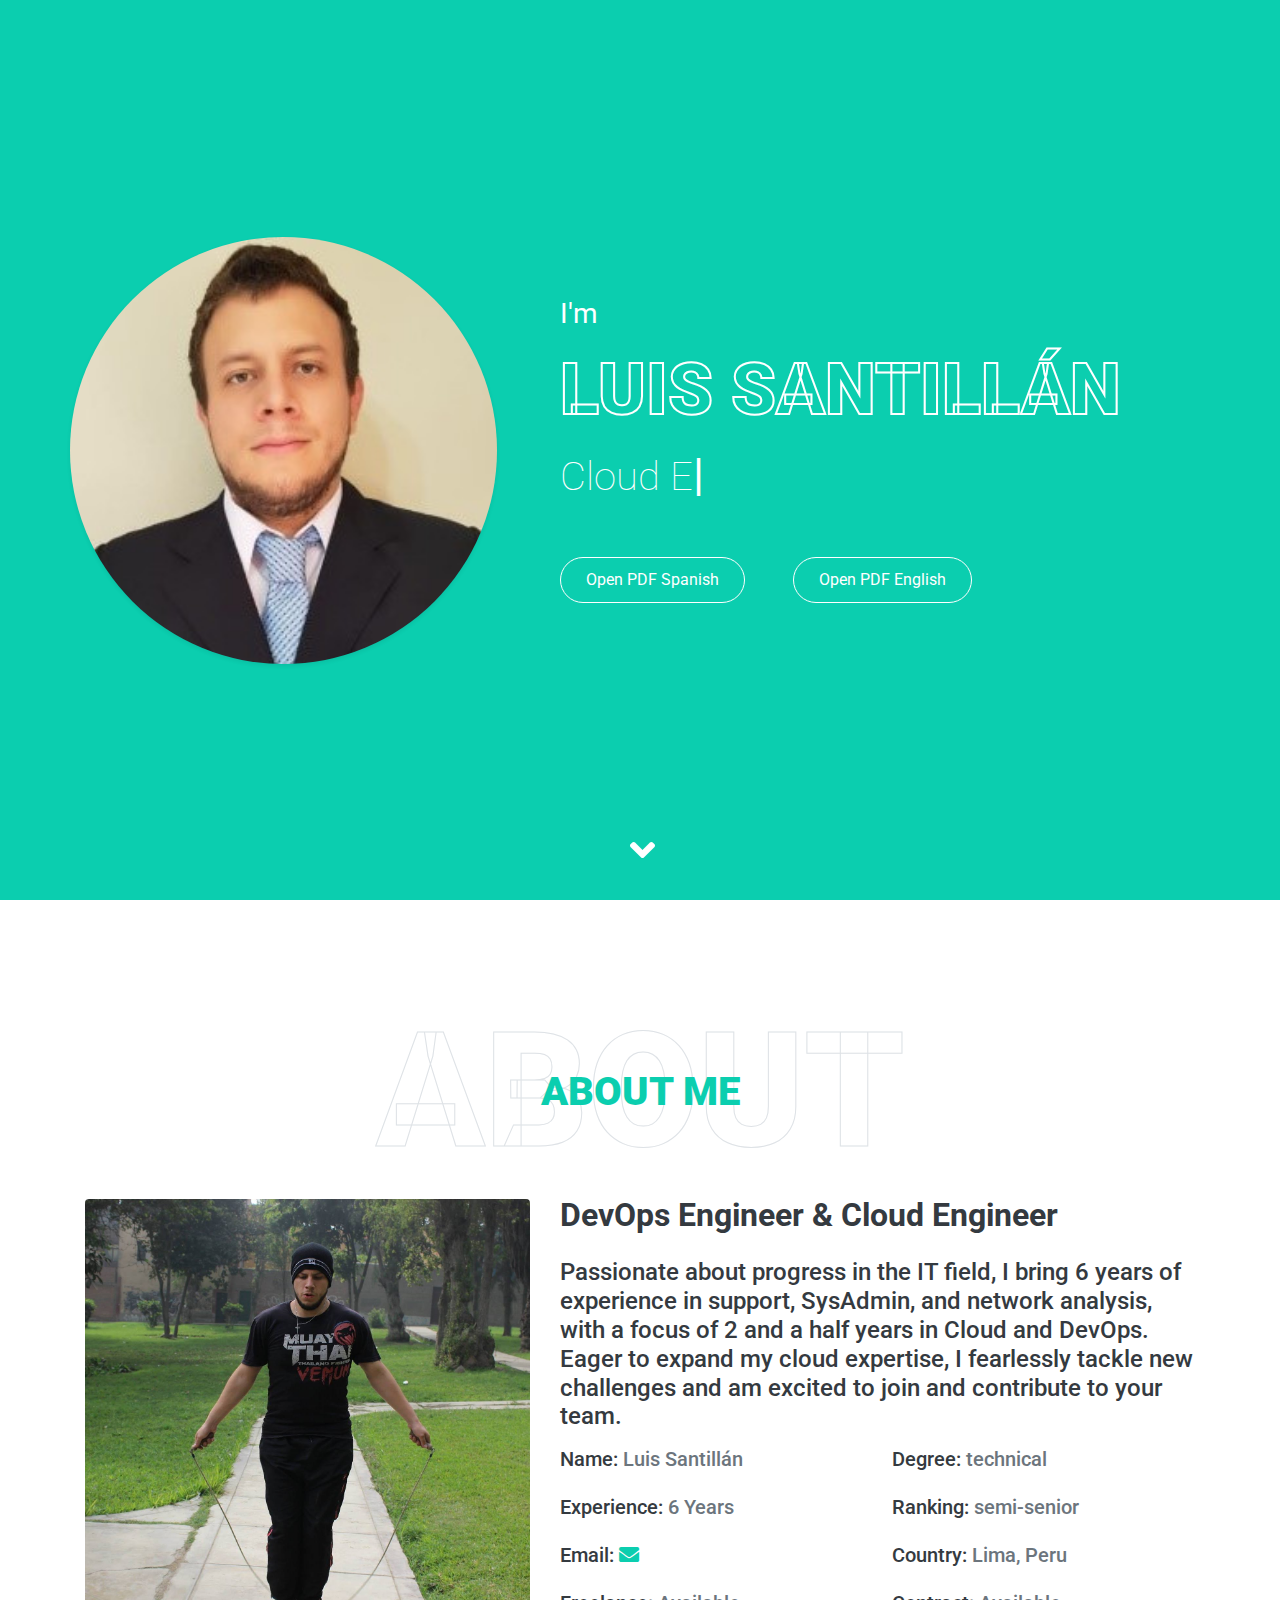
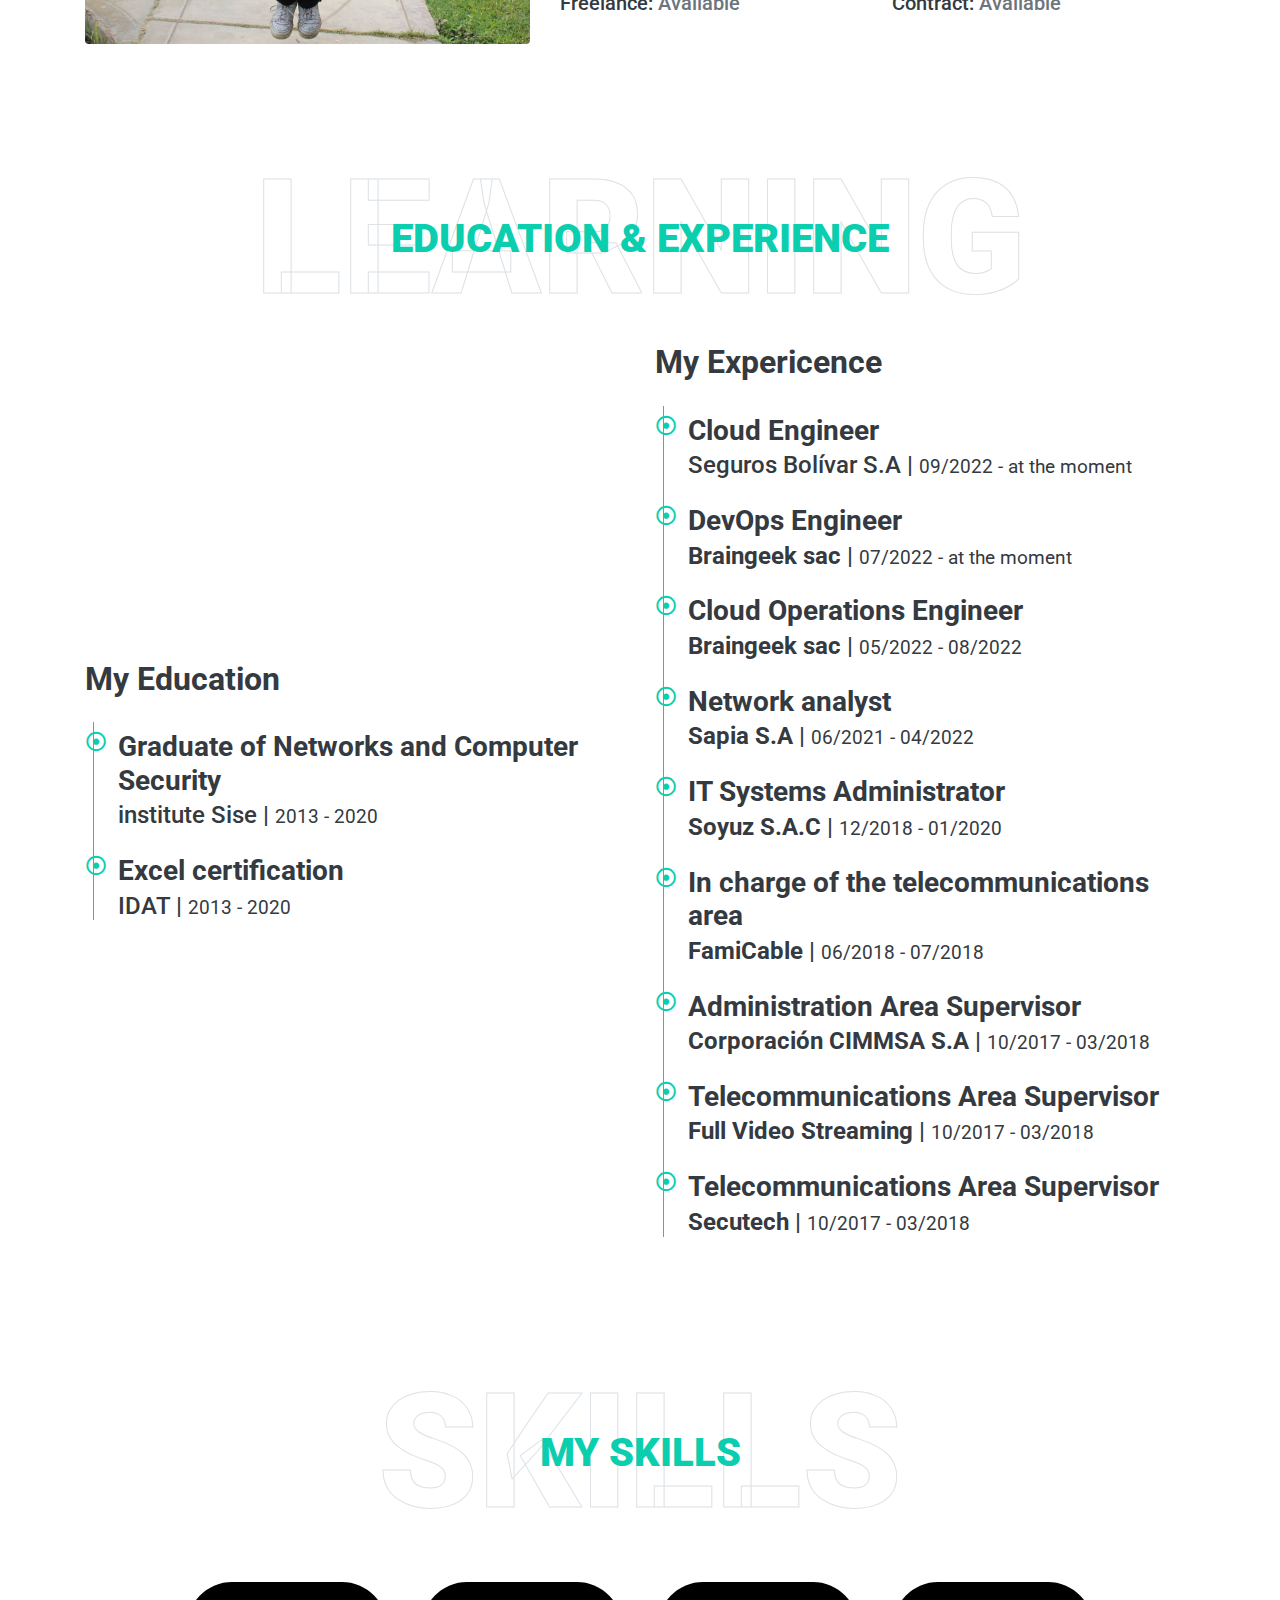
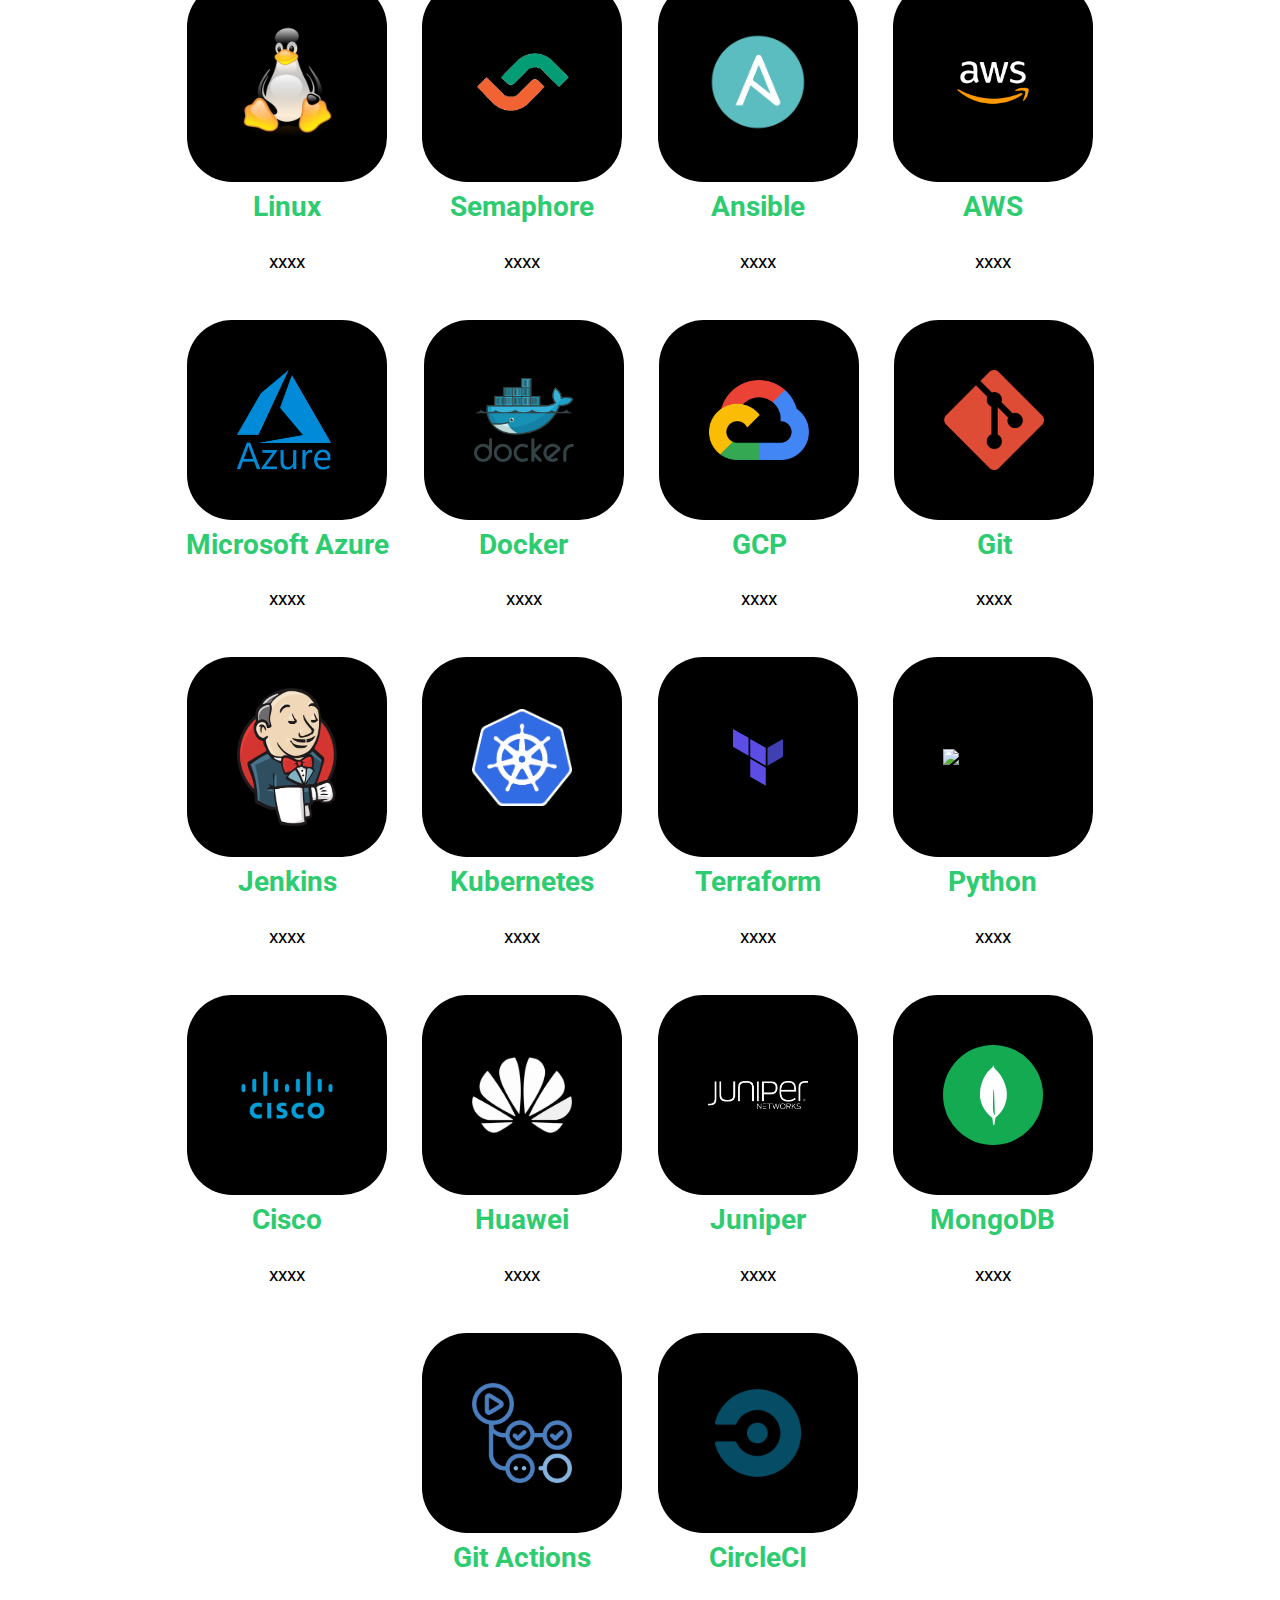
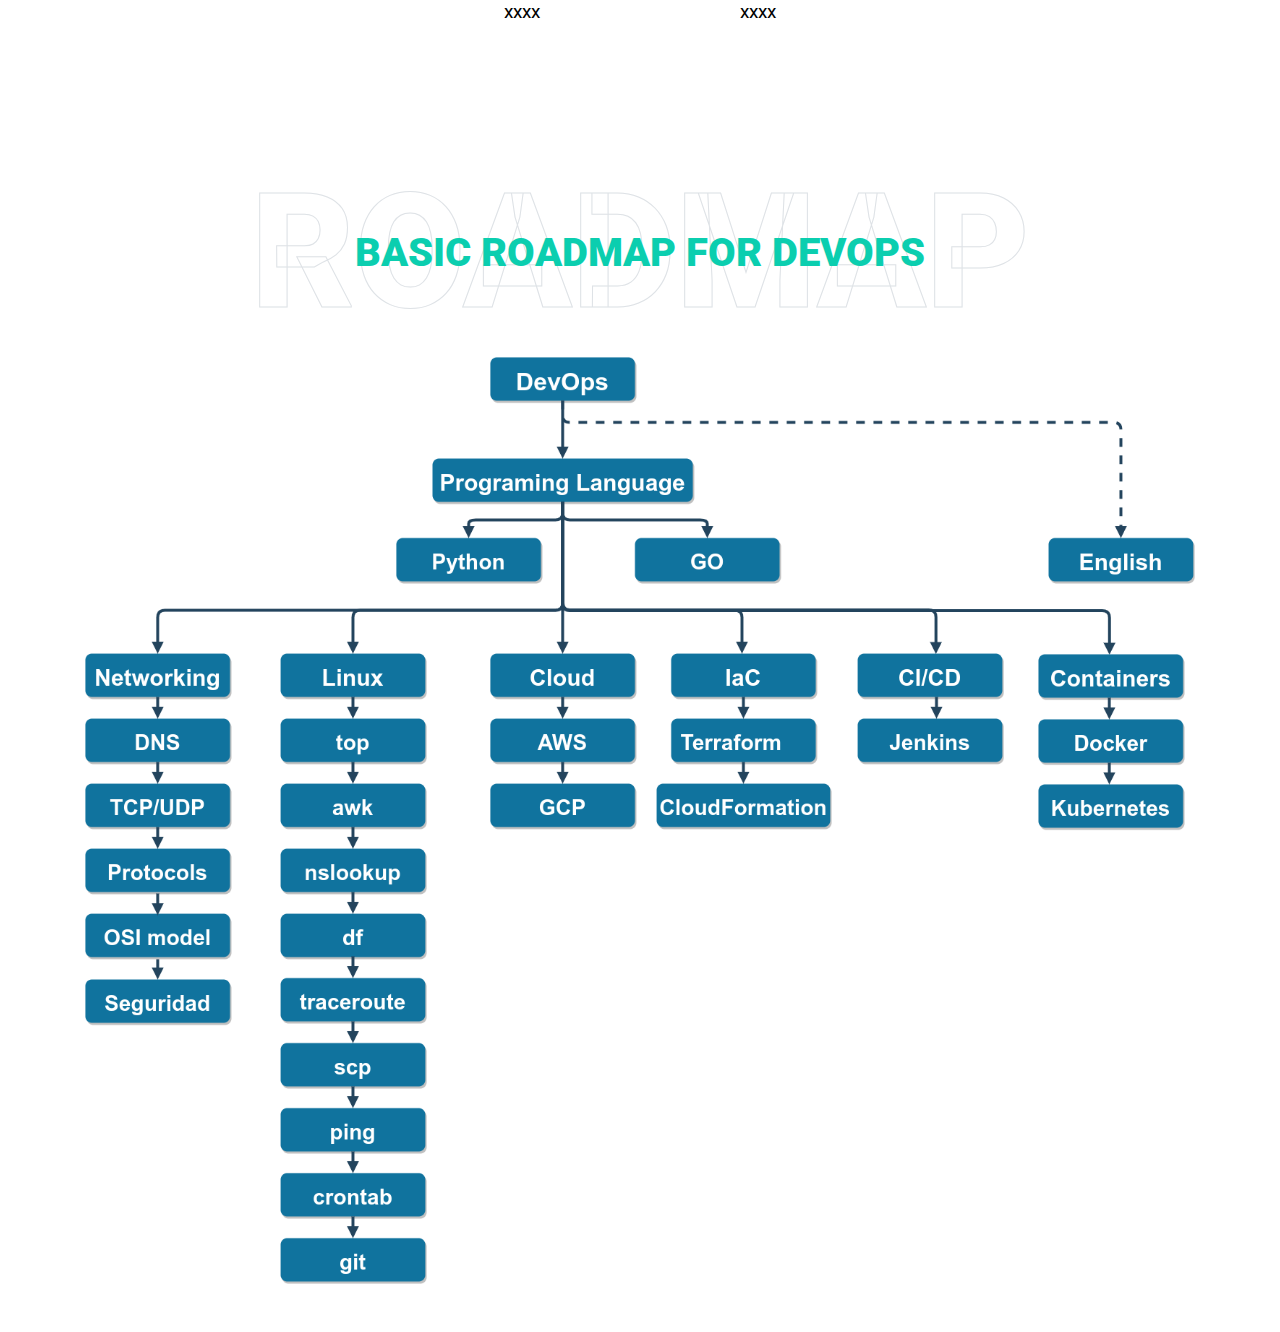
==== index.html @ 3b1a19f1 "first commit" ====
<!DOCTYPE html>
<html lang="en">

<head>
    <meta charset="utf-8">
    <title>CV</title>
    <meta content="width=device-width, initial-scale=1.0" name="viewport">
    <meta content="Free HTML Templates" name="keywords">
    <meta content="Free HTML Templates" name="description">
    <meta name="viewport" content="width=device-width, initial-scale=1.0">

    <!-- Favicon -->
    <!--<link href="img/favicon.ico" rel="icon">-->

    <!-- Google Web Fonts -->
    <link rel="preconnect" href="https://fonts.gstatic.com">
    <link href="https://fonts.googleapis.com/css2?family=Roboto:wght@300;400;500;700;900&display=swap" rel="stylesheet"> 

    <!-- Font Awesome -->
    <link href="https://cdnjs.cloudflare.com/ajax/libs/font-awesome/5.10.0/css/all.min.css" rel="stylesheet">

    <!-- Libraries Stylesheet -->
    <link href="lib/owlcarousel/assets/owl.carousel.min.css" rel="stylesheet">
    <link href="lib/lightbox/css/lightbox.min.css" rel="stylesheet">

    <!-- Customized Bootstrap Stylesheet -->
    <link href="css/style.css" rel="stylesheet">

    <!-- Email -->
    <link rel="stylesheet" href="https://cdnjs.cloudflare.com/ajax/libs/font-awesome/5.15.3/css/all.min.css" integrity="sha384-ez3Akc6vIrIhj90iH4e6BdceJh2XVCfQpRix8+6A3McL+i/B3ECVpHrGBWJF8JWl" crossorigin="anonymous">
    
    <!-- Traslate -->
    <link rel="stylesheet" href="css/styles.css">

    <!-- text -->
    <link rel="stylesheet" type="text/css" href="css/styles.css">
    <meta name="viewport" content='width=device-width, initial-scale=1'>

</head>

<body data-spy="scroll" data-target=".navbar" data-offset="51">

    <!-- Navbar Start -->
    <nav class="navbar fixed-top shadow-sm navbar-expand-lg bg-light navbar-light py-3 py-lg-0 px-lg-5">
        <a href="index.html" class="navbar-brand ml-lg-3"></a>
        <button type="button" class="navbar-toggler" data-toggle="collapse" data-target="#navbarCollapse">
            <span class="navbar-toggler-icon"></span>
        </button>
        <div class="collapse navbar-collapse px-lg-3" id="navbarCollapse">
            <div class="navbar-nav m-auto py-0">
                <a href="#home" class="nav-item nav-link active">Home</a>
                <a href="#about" class="nav-item nav-link">About</a>
                <a href="#qualification" class="nav-item nav-link">Learning</a>
                <a href="#skill" class="nav-item nav-link">Skill</a>
                <a href="#Roadmap" class="nav-item nav-link">Roadmap</a> 
                <a href="#Projects" class="nav-item nav-link">Projects</a>
            </div>
            <a class="btn btn-light btn-social mr-2" href="https://t.me/LuisSantillan01"><i class="fab fa-telegram"></i></a>
            <a class="btn btn-light btn-social mr-2" href="https://www.linkedin.com/in/luis-santill%C3%A1n-piedra-63922811a/"><i class="fab fa-linkedin-in"></i></a>
            <a class="btn btn-light btn-social mr-2" href="https://github.com/LSanti94"><i class="fab fa-github"></i></a>
            <a class="btn btn-light btn-social mr-2" href="https://twitter.com/luis99378401"><i class="fab fa-twitter"></i></a>
            <span class="en">En</span>
            <input type="checkbox" class="check">
            <span class="es">Sp</span>
            <script src="js/app.js"></script>
</nav>
    
    <!-- Navbar End -->


    <!-- Header Start -->

    <div class="container-fluid bg-primary d-flex align-items-center mb-5 py-5" id="home" style="min-height: 100vh;">
        <div class="container">
            <div class="row align-items-center">
                <div class="col-lg-5 px-5 pl-lg-0 pb-5 pb-lg-0">
                    <img class="img-fluid w-100 rounded-circle shadow-sm" src="img/profile.jpg" alt="">
                </div>
                <div class="col-lg-7 text-center text-lg-left">
                    <h3 class="text-white font-weight-normal mb-3">I'm</h3>
                    <h1 class="display-3 text-uppercase text-primary mb-2" style="-webkit-text-stroke: 2px #ffffff;">Luis Santillán</h1>
                    <h1 class="typed-text-output d-inline font-weight-lighter text-white"></h1>
                    <div class="typed-text d-none">Cloud Engineer, DevOps Engineer, Sysadmin, SRE, Platform engineering</div>
                    <div class="d-flex align-items-center justify-content-center justify-content-lg-start pt-5">
                        <a href="CV-Spanish.pdf" class="btn btn-outline-light mr-5" target="_blank">Open PDF Spanish</a>
                        <a href="CV-English.pdf" class="btn btn-outline-light mr-5" target="_blank">Open PDF English</a>
                            <span></span>
                        </button>
                    </div>
                </div>
            </div>
        </div>
    </div>

    <!-- Header End -->


    <!-- About Start -->

    <div class="container-fluid py-5" id="about">
        <div class="container">
            <div class="position-relative d-flex align-items-center justify-content-center">
                <h1 class="display-1 text-uppercase text-white" style="-webkit-text-stroke: 1px #dee2e6;">About</h1>
                <h1 class="position-absolute text-uppercase text-primary">About Me</h1>
            </div>
            <div class="row align-items-center">
                <div class="col-lg-5 pb-4 pb-lg-0">
                    <img class="img-fluid rounded w-100" src="img/about.jpg" alt="">
                </div>
                <div class="col-lg-7">
                    <h2 class="mb-4">DevOps Engineer & Cloud Engineer</h2>
                    <h4>Passionate about progress in the IT field, I bring 6 years of experience in support, SysAdmin, and network analysis, with a focus of 2 and a half years in Cloud and DevOps. Eager to expand my cloud expertise, I fearlessly tackle new challenges and am excited to join and contribute to your team.</h4>
                    <div class="row mb-3">
                        <div class="col-sm-6 py-2"><h5>Name: <span class="text-secondary">Luis Santillán</span></h5></div>
                        <div class="col-sm-6 py-2"><h5>Degree: <span class="text-secondary">technical</span></h5></div>
                        <div class="col-sm-6 py-2"><h5>Experience: <span class="text-secondary">6 Years</span></h5></div>
                        <div class="col-sm-6 py-2"><h5>Ranking: <span class="text-secondary">semi-senior</span></h5></div>
                        <div class="col-sm-6 py-2"><h5>Email: <a href="mailto:luissantillan1994@hotmail.com; luissantillan1794@gmail.com" target="_blank"><i class="fas fa-envelope"></i></a></h5></div>
                        <div class="col-sm-6 py-2"><h5>Country: <span class="text-secondary">Lima, Peru</span></h5></div>
                        <div class="col-sm-6 py-2"><h5>Freelance: <span class="text-secondary">Available</span></h5></div>
                        <div class="col-sm-6 py-2"><h5>Contract: <span class="text-secondary">Available</span></h5></div>
                    </div>
                </div>
            </div>
        </div>
    </div>
    
    <!-- About End -->


    <!-- Qualification Start -->
    
    <div class="container-fluid py-5" id="qualification">
        <div class="container">
            <div class="position-relative d-flex align-items-center justify-content-center">
                <h1 class="display-1 text-uppercase text-white" style="-webkit-text-stroke: 1px #dee2e6;">Learning</h1>
                <h1 class="position-absolute text-uppercase text-primary">Education & Experience</h1>
            </div>
            <div class="row align-items-center">
                <div class="col-lg-6">
                    <h2 class="mb-4">My Education</h2>
                    <div class="border-left border-primary pt-2 pl-4 ml-2">
                        <div class="position-relative mb-4">
                            <i class="far fa-dot-circle text-primary position-absolute" style="top: 2px; left: -32px;"></i>
                            <h3 class="font-weight-bold mb-1">Graduate of Networks and Computer Security</h3>
                            <h4 class="mb-2">institute Sise | <small>2013 - 2020</small></h4>
                        </div>
                        <div class="position-relative mb-4">
                            <i class="far fa-dot-circle text-primary position-absolute" style="top: 2px; left: -32px;"></i>
                            <h3 class="font-weight-bold mb-1">Excel certification</h3>
                            <h4 class="mb-2">IDAT | <small>2013 - 2020</small></h4>
                        </div>
                    </div>
                </div>
                <div class="col-lg-6">
                    <h2 class="mb-4">My Expericence</h2>
                    <div class="border-left border-primary pt-2 pl-4 ml-2">
                        <div class="position-relative mb-4">
                            <i class="far fa-dot-circle text-primary position-absolute" style="top: 2px; left: -32px;"></i>
                            <h3 class="font-weight-bold mb-1">Cloud Engineer</h3>
                            <h4 class="mb-2">Seguros Bolívar S.A | <small>09/2022 - at the moment</small></h4>
                        </div>
                        <div class="position-relative mb-4">
                            <i class="far fa-dot-circle text-primary position-absolute" style="top: 2px; left: -32px;"></i>
                            <h3 class="font-weight-bold mb-1">DevOps Engineer</h3>
                            <h4 class="mb-2"><strong>Braingeek sac</strong> | <small>07/2022 - at the moment</small></h4>
                        </div>
                        <div class="position-relative mb-4">
                            <i class="far fa-dot-circle text-primary position-absolute" style="top: 2px; left: -32px;"></i>
                            <h3 class="font-weight-bold mb-1">Cloud Operations Engineer</h3>
                            <h4 class="mb-2"><strong>Braingeek sac</strong> | <small>05/2022 - 08/2022</small></h4>
                        </div>
                        <div class="position-relative mb-4">
                            <i class="far fa-dot-circle text-primary position-absolute" style="top: 2px; left: -32px;"></i>
                            <h3 class="font-weight-bold mb-1">Network analyst</h3>
                            <h4 class="mb-2"><strong>Sapia S.A</strong> | <small>06/2021 - 04/2022</small></h4>
                        </div>
                        <div class="position-relative mb-4">
                            <i class="far fa-dot-circle text-primary position-absolute" style="top: 2px; left: -32px;"></i>
                            <h3 class="font-weight-bold mb-1">IT Systems Administrator</h3>
                            <h4 class="mb-2"><strong>Soyuz S.A.C</strong> | <small>12/2018 - 01/2020</small></h4>
                        </div>
                        <div class="position-relative mb-4">
                            <i class="far fa-dot-circle text-primary position-absolute" style="top: 2px; left: -32px;"></i>
                            <h3 class="font-weight-bold mb-1">In charge of the telecommunications area</h3>
                            <h4 class="mb-2"><strong>FamiCable</strong> | <small>06/2018 - 07/2018</small></h4>
                        </div>
                        <div class="position-relative mb-4">
                            <i class="far fa-dot-circle text-primary position-absolute" style="top: 2px; left: -32px;"></i>
                            <h3 class="font-weight-bold mb-1">Administration Area Supervisor</h3>
                            <h4 class="mb-2"><strong>Corporación CIMMSA S.A</strong> | <small>10/2017 - 03/2018</small></h4>
                        </div>
                        <div class="position-relative mb-4">
                            <i class="far fa-dot-circle text-primary position-absolute" style="top: 2px; left: -32px;"></i>
                            <h3 class="font-weight-bold mb-1">Telecommunications Area Supervisor</h3>
                            <h4 class="mb-2"><strong>Full Video Streaming</strong> | <small>10/2017 - 03/2018</small></h4>
                        </div>
                        <div class="position-relative mb-4">
                            <i class="far fa-dot-circle text-primary position-absolute" style="top: 2px; left: -32px;"></i>
                            <h3 class="font-weight-bold mb-1">Telecommunications Area Supervisor</h3>
                            <h4 class="mb-2"><strong>Secutech</strong> | <small>10/2017 - 03/2018</small></h4>
                        </div>
                    </div>
                </div>
            </div>
        </div>
    </div>
    
    <!-- Qualification End -->

    <!-- Skill Test-->
    
    <div class="container-fluid py-5" id="skill">
        <div class="container">
            <div class="position-relative d-flex align-items-center justify-content-center">
                <h1 class="display-1 text-uppercase text-white" style="-webkit-text-stroke: 1px #dee2e6;">Skills</h1>
                <h1 class="position-absolute text-uppercase text-primary">My Skills</h1>
            </div>
        <div class="containeres">
            <div class="skill-box">
                <div class="skill-title">
                    <div class="img">
                        <img src="img/Linux-logo.png" class="skill-icon">
                    </div>
                    <h3>Linux</h3>
                </div>
                <p> xxxx </p>
            </div>
            <div class="skill-box">
                <div class="skill-title">
                    <div class="img">
                        <img src="Skills/Cloud & Devops/semaphore.png" class="skill-icon">
                    </div>
                    <h3>Semaphore</h3>
                </div>
                <p> xxxx </p>
            </div>
            <div class="skill-box">
                <div class="skill-title">
                    <div class="img">
                        <img src="Skills/Cloud & Devops/Ansible.png" class="skill-icon">
                    </div>
                    <h3>Ansible</h3>
                </div>
                <p> xxxx </p>
            </div>
            <div class="skill-box">
                <div class="skill-title">
                    <div class="img">
                        <img src="Skills/Cloud & Devops/AWS.png" class="skill-icon">
                    </div>
                    <h3>AWS</h3>
                </div>
                <p> xxxx </p>
            </div>
            <div class="skill-box">
                <div class="skill-title">
                    <div class="img">
                        <img src="Skills/Cloud & Devops/Azure.png" class="skill-icon">
                    </div>
                    <h3>Microsoft Azure</h3>
                </div>
                <p> xxxx </p>
            </div>
            <div class="skill-box">
                <div class="skill-title">
                    <div class="img">
                        <img src="Skills/Cloud & Devops/docker.png" class="skill-icon">
                    </div>
                    <h3>Docker</h3>
                </div>
                <p> xxxx </p>
            </div>
            <div class="skill-box">
                <div class="skill-title">
                    <div class="img">
                        <img src="Skills/Cloud & Devops/gcp.png" class="skill-icon">
                    </div>
                    <h3>GCP</h3>
                </div>
                <p> xxxx </p>
            </div>
            <div class="skill-box">
                <div class="skill-title">
                    <div class="img">
                        <img src="Skills/Cloud & Devops/git.png" class="skill-icon">
                    </div>
                    <h3>Git</h3>
                </div>
                <p> xxxx </p>
            </div>
            <div class="skill-box">
                <div class="skill-title">
                    <div class="img">
                        <img src="Skills/Cloud & Devops/Jenkins.png" class="skill-icon">
                    </div>
                    <h3>Jenkins</h3>
                </div>
                <p> xxxx </p>
            </div>
            <div class="skill-box">
                <div class="skill-title">
                    <div class="img">
                        <img src="Skills/Cloud & Devops/Kubernetes.png" class="skill-icon">
                    </div>
                    <h3>Kubernetes</h3>
                </div>
                <p> xxxx </p>
            </div>
            <div class="skill-box">
                <div class="skill-title">
                    <div class="img">
                        <img src="Skills/Cloud & Devops/terraform.svg" class="skill-icon">
                    </div>
                    <h3>Terraform</h3>
                </div>
                <p> xxxx </p>
            </div>
            <div class="skill-box">
                <div class="skill-title">
                    <div class="img">
                        <img src="https://jcerme.com/portfolio/img/skills/Python.svg" class="skill-icon">
                    </div>
                    <h3>Python</h3>
                </div>
                <p> xxxx </p>
            </div>
            <div class="skill-box">
                <div class="skill-title">
                    <div class="img">
                        <img src="Skills/Networking/cisco.png" class="skill-icon">
                    </div>
                    <h3>Cisco</h3>
                </div>
                <p> xxxx </p>
            </div>
            <div class="skill-box">
                <div class="skill-title">
                    <div class="img">
                        <img src="Skills/Networking/huawei.png" class="skill-icon">
                    </div>
                    <h3>Huawei</h3>
                </div>
                <p> xxxx </p>
            </div>
            <div class="skill-box">
                <div class="skill-title">
                    <div class="img">
                        <img src="Skills/Networking/Juniper.png" class="skill-icon">
                    </div>
                    <h3>Juniper</h3>
                </div>
                <p> xxxx </p>
            </div>
            <div class="skill-box">
                <div class="skill-title">
                    <div class="img">
                        <img src="Skills/DB/mongodb.svg" class="skill-icon">
                    </div>
                    <h3>MongoDB</h3>
                </div>
                <p> xxxx </p>
            </div>
            <div class="skill-box">
                <div class="skill-title">
                    <div class="img">
                        <img src="Skills/Developer/github-actions.png" class="skill-icon">
                    </div>
                    <h3>Git Actions</h3>
                </div>
                <p> xxxx </p>
            </div>
            <div class="skill-box">
                <div class="skill-title">
                    <div class="img">
                        <img src="Skills/Developer/circleci.png" class="skill-icon">
                    </div>
                    <h3>CircleCI</h3>
                </div>
                <p> xxxx </p>
            </div>
        </div>
        </div>
    </div>

    <!-- Skill Start -->

    <!-- Roadmap -->

    <div class="container-fluid py-5" id="Roadmap">
        <div class="container">
            <div class="position-relative d-flex align-items-center justify-content-center">
                <h1 class="display-1 text-uppercase text-white" style="-webkit-text-stroke: 1px #dee2e6;">Roadmap</h1>
                <h1 class="position-absolute text-uppercase text-primary">Basic Roadmap for DevOps</h1>
            </div>
            <div class="Roadmap">
                <img class="img-fluid rounded w-100" src="Roadmap2.png.png">
            </div>
        </div>
    </div>

    <!-- Scroll to Bottom -->

    <i class="fa fa-2x fa-angle-down text-white scroll-to-bottom"></i>

    <!-- Back to Top -->

    <a href="#" class="btn btn-outline-dark px-0 back-to-top"><i class="fa fa-angle-double-up"></i></a>

    <!-- Projects image slide -->

<!--    <div class="container-fluid py-5" id="Projects">
        <div class="container">
            <div class="position-relative d-flex align-items-center justify-content-center">
                <h1 class="display-1 text-uppercase text-white" style="-webkit-text-stroke: 1px #dee2e6;">Projects</h1>
                <h1 class="position-absolute text-uppercase text-primary"> Some projects</h1>
            </div>
    
            <a href="argocd.html" class="row">
                <div class="col-md-2">
                    <img src="img/ArgoCD.svg" alt="HTML tutorial" style="width:42px;height:42px;">
                </div>
                <div class="col-md-10">
                    <h2>Deploying Argo for Kubernetes</h2>
                </div>
            </a>
    
            <a href="Entorno-de-trabajo.html" class="row">
                <div class="col-md-2">
                    <img src="img/Linux-logo.png" alt="HTML tutorial" style="width:42px;height:42px;">
                </div>
                <div class="col-md-10">
                    <h2>Work environment for Linux</h2>
                </div>
            </a>
    
            <a href="iac for aws.html" class="row">
                <div class="col-md-2">
                    <img src="Skills/Cloud & Devops/AWS.png" alt="HTML tutorial" style="width:42px;height:42px;">
                </div>
                <div class="col-md-10">
                    <h2>Iac for AWS</h2>
                </div>
            </a>
    
            <a href="DIgram for Python.html" class="row">
                <div class="col-md-2">
                    <img src="https://jcerme.com/portfolio/img/skills/Python.svg" alt="HTML tutorial" style="width:42px;height:42px;">
                </div>
                <div class="col-md-10">
                    <h2>Architecture diagrams in Python</h2>
                </div>
            </a>
    
            <a href="iac for gcp.html" class="row">
                <div class="col-md-2">
                    <img src="Skills/Cloud & Devops/gcp.png" alt="HTML tutorial" style="width:42px;height:42px;">
                </div>
                <div class="col-md-10">
                    <h2>Iac for Google</h2>
                </div>
            </a>
        </div>
    </div> -->
    
    
    <!-- JavaScript Libraries -->

    <script src="https://code.jquery.com/jquery-3.4.1.min.js"></script>
    <script src="https://stackpath.bootstrapcdn.com/bootstrap/4.4.1/js/bootstrap.bundle.min.js"></script>
    <script src="lib/typed/typed.min.js"></script>
    <script src="lib/easing/easing.min.js"></script>
    <script src="lib/waypoints/waypoints.min.js"></script>
    <script src="lib/owlcarousel/owl.carousel.min.js"></script>
    <script src="lib/isotope/isotope.pkgd.min.js"></script>
    <script src="lib/lightbox/js/lightbox.min.js"></script>

    <!-- Contact Javascript File -->

    <script src="mail/jqBootstrapValidation.min.js"></script>
    <script src="mail/contact.js"></script>

    <!-- Template Javascript -->

    <script src="js/main.js"></script>

</body>

</html>
---- css/style.css ----
/******* Bootstrap Theming ********/
/*!
 * Bootstrap v4.5.3 (https://getbootstrap.com/)
 * Copyright 2011-2020 The Bootstrap Authors
 * Copyright 2011-2020 Twitter, Inc.
 * Licensed under MIT (https://github.com/twbs/bootstrap/blob/main/LICENSE)
 */
:root {
  --blue: #007bff;
  --indigo: #6610f2;
  --purple: #6f42c1;
  --pink: #e83e8c;
  --red: #dc3545;
  --orange: #fd7e14;
  --yellow: #ffc107;
  --green: #28a745;
  --teal: #20c997;
  --cyan: #17a2b8;
  --white: #fff;
  --gray: #6c757d;
  --gray-dark: #343a40;
  --primary: #0BCEAF;
  --secondary: #6c757d;
  --success: #28a745;
  --info: #17a2b8;
  --warning: #ffc107;
  --danger: #dc3545;
  --light: #ffffff;
  --dark: #343a40;
  --breakpoint-xs: 0;
  --breakpoint-sm: 576px;
  --breakpoint-md: 768px;
  --breakpoint-lg: 992px;
  --breakpoint-xl: 1200px;
  --font-family-sans-serif: "Roboto", sans-serif;
  --font-family-monospace: SFMono-Regular, Menlo, Monaco, Consolas, "Liberation Mono", "Courier New", monospace;
}

*,
*::before,
*::after {
  box-sizing: border-box;
}

html {
  font-family: sans-serif;
  line-height: 1.15;
  -webkit-text-size-adjust: 100%;
  -webkit-tap-highlight-color: rgba(0, 0, 0, 0);
}

article, aside, figcaption, figure, footer, header, hgroup, main, nav, section {
  display: block;
}

body {
  margin: 0;
  font-family: "Roboto", sans-serif;
  font-size: 1rem;
  font-weight: 400;
  line-height: 1.5;
  color: #6c757d;
  text-align: left;
  background-color: #ffffff;
}

[tabindex="-1"]:focus:not(:focus-visible) {
  outline: 0 !important;
}

hr {
  box-sizing: content-box;
  height: 0;
  overflow: visible;
}

h1, h2, h3, h4, h5, h6 {
  margin-top: 0;
  margin-bottom: 0.5rem;
}

p {
  margin-top: 0;
  margin-bottom: 1rem;
}

abbr[title],
abbr[data-original-title] {
  text-decoration: underline;
  text-decoration: underline dotted;
  cursor: help;
  border-bottom: 0;
  text-decoration-skip-ink: none;
}

address {
  margin-bottom: 1rem;
  font-style: normal;
  line-height: inherit;
}

ol,
ul,
dl {
  margin-top: 0;
  margin-bottom: 1rem;
}

ol ol,
ul ul,
ol ul,
ul ol {
  margin-bottom: 0;
}

dt {
  font-weight: 700;
}

dd {
  margin-bottom: .5rem;
  margin-left: 0;
}

blockquote {
  margin: 0 0 1rem;
}

b,
strong {
  font-weight: bolder;
}

small {
  font-size: 80%;
}

sub,
sup {
  position: relative;
  font-size: 75%;
  line-height: 0;
  vertical-align: baseline;
}

sub {
  bottom: -.25em;
}

sup {
  top: -.5em;
}

a {
  color: #0BCEAF;
  text-decoration: none;
  background-color: transparent;
}

a:hover {
  color: #078571;
  text-decoration: underline;
}

a:not([href]):not([class]) {
  color: inherit;
  text-decoration: none;
}

a:not([href]):not([class]):hover {
  color: inherit;
  text-decoration: none;
}

pre,
code,
kbd,
samp {
  font-family: SFMono-Regular, Menlo, Monaco, Consolas, "Liberation Mono", "Courier New", monospace;
  font-size: 1em;
}

pre {
  margin-top: 0;
  margin-bottom: 1rem;
  overflow: auto;
  -ms-overflow-style: scrollbar;
}

figure {
  margin: 0 0 1rem;
}

img {
  vertical-align: middle;
  border-style: none;
}

svg {
  overflow: hidden;
  vertical-align: middle;
}

table {
  border-collapse: collapse;
}

caption {
  padding-top: 0.75rem;
  padding-bottom: 0.75rem;
  color: #6c757d;
  text-align: left;
  caption-side: bottom;
}

th {
  text-align: inherit;
  text-align: -webkit-match-parent;
}

label {
  display: inline-block;
  margin-bottom: 0.5rem;
}

button {
  border-radius: 0;
}

button:focus {
  outline: 1px dotted;
  outline: 5px auto -webkit-focus-ring-color;
}

input,
button,
select,
optgroup,
textarea {
  margin: 0;
  font-family: inherit;
  font-size: inherit;
  line-height: inherit;
}

button,
input {
  overflow: visible;
}

button,
select {
  text-transform: none;
}

[role="button"] {
  cursor: pointer;
}

select {
  word-wrap: normal;
}

button,
[type="button"],
[type="reset"],
[type="submit"] {
  -webkit-appearance: button;
}

button:not(:disabled),
[type="button"]:not(:disabled),
[type="reset"]:not(:disabled),
[type="submit"]:not(:disabled) {
  cursor: pointer;
}

button::-moz-focus-inner,
[type="button"]::-moz-focus-inner,
[type="reset"]::-moz-focus-inner,
[type="submit"]::-moz-focus-inner {
  padding: 0;
  border-style: none;
}

input[type="radio"],
input[type="checkbox"] {
  box-sizing: border-box;
  padding: 0;
}

textarea {
  overflow: auto;
  resize: vertical;
}

fieldset {
  min-width: 0;
  padding: 0;
  margin: 0;
  border: 0;
}

legend {
  display: block;
  width: 100%;
  max-width: 100%;
  padding: 0;
  margin-bottom: .5rem;
  font-size: 1.5rem;
  line-height: inherit;
  color: inherit;
  white-space: normal;
}

@media (max-width: 1200px) {
  legend {
    font-size: calc(1.275rem + 0.3vw) ;
  }
}

progress {
  vertical-align: baseline;
}

[type="number"]::-webkit-inner-spin-button,
[type="number"]::-webkit-outer-spin-button {
  height: auto;
}

[type="search"] {
  outline-offset: -2px;
  -webkit-appearance: none;
}

[type="search"]::-webkit-search-decoration {
  -webkit-appearance: none;
}

::-webkit-file-upload-button {
  font: inherit;
  -webkit-appearance: button;
}

output {
  display: inline-block;
}

summary {
  display: list-item;
  cursor: pointer;
}

template {
  display: none;
}

[hidden] {
  display: none !important;
}

h1, h2, h3, h4, h5, h6,
.h1, .h2, .h3, .h4, .h5, .h6 {
  margin-bottom: 0.5rem;
  font-weight: 500;
  line-height: 1.2;
  color: #343a40;
}

h1, .h1 {
  font-size: 2.5rem;
}

@media (max-width: 1200px) {
  h1, .h1 {
    font-size: calc(1.375rem + 1.5vw) ;
  }
}

h2, .h2 {
  font-size: 2rem;
}

@media (max-width: 1200px) {
  h2, .h2 {
    font-size: calc(1.325rem + 0.9vw) ;
  }
}

h3, .h3 {
  font-size: 1.75rem;
}

@media (max-width: 1200px) {
  h3, .h3 {
    font-size: calc(1.3rem + 0.6vw) ;
  }
}

h4, .h4 {
  font-size: 1.5rem;
}

@media (max-width: 1200px) {
  h4, .h4 {
    font-size: calc(1.275rem + 0.3vw) ;
  }
}

h5, .h5 {
  font-size: 1.25rem;
}

h6, .h6 {
  font-size: 1rem;
}

.lead {
  font-size: 1.25rem;
  font-weight: 300;
}

.display-1 {
  font-size: 10rem;
  font-weight: 300;
  line-height: 1.2;
}

@media (max-width: 1200px) {
  .display-1 {
    font-size: calc(2.125rem + 10.5vw) ;
  }
}

.fab.fa-telegram {
  font-size: 24px;
 }

.fab.fa-whatsapp {
  font-size: 24px;
}

.fab.fa-linkedin-in {
  font-size: 24px;
}

.fab.fa-github {
  font-size: 24px;
}

.fab.fa-twitter {
  font-size: 24px;
}

.fab.fa-facebook-f {
  font-size: 24px;
}

.display-2 {
  font-size: 5.5rem;
  font-weight: 300;
  line-height: 1.2;
}

@media (max-width: 1200px) {
  .display-2 {
    font-size: calc(1.675rem + 5.1vw) ;
  }
}

.display-3 {
  font-size: 4.5rem;
  font-weight: 300;
  line-height: 1.2;
}

@media (max-width: 1200px) {
  .display-3 {
    font-size: calc(1.575rem + 3.9vw) ;
  }
}

.display-4 {
  font-size: 3.5rem;
  font-weight: 300;
  line-height: 1.2;
}

@media (max-width: 1200px) {
  .display-4 {
    font-size: calc(1.475rem + 2.7vw) ;
  }
}

hr {
  margin-top: 1rem;
  margin-bottom: 1rem;
  border: 0;
  border-top: 1px solid rgba(0, 0, 0, 0.1);
}

small,
.small {
  font-size: 80%;
  font-weight: 400;
}

mark,
.mark {
  padding: 0.2em;
  background-color: #fcf8e3;
}

.list-unstyled {
  padding-left: 0;
  list-style: none;
}

.list-inline {
  padding-left: 0;
  list-style: none;
}

.list-inline-item {
  display: inline-block;
}

.list-inline-item:not(:last-child) {
  margin-right: 0.5rem;
}

.initialism {
  font-size: 90%;
  text-transform: uppercase;
}

.blockquote {
  margin-bottom: 1rem;
  font-size: 1.25rem;
}

.blockquote-footer {
  display: block;
  font-size: 80%;
  color: #6c757d;
}

.blockquote-footer::before {
  content: "\2014\00A0";
}

.img-fluid {
  max-width: 100%;
  height: auto;
}

.img-thumbnail {
  padding: 0.25rem;
  background-color: #ffffff;
  border: 1px solid #dee2e6;
  border-radius: 0.25rem;
  max-width: 100%;
  height: auto;
}

.img-responsive {
  max-width: 100%;
  height: auto;
  }

.figure {
  display: inline-block;
}

.figure-img {
  margin-bottom: 0.5rem;
  line-height: 1;
}

.figure-caption {
  font-size: 90%;
  color: #6c757d;
}

code {
  font-size: 87.5%;
  color: #e83e8c;
  word-wrap: break-word;
}

a > code {
  color: inherit;
}

kbd {
  padding: 0.2rem 0.4rem;
  font-size: 87.5%;
  color: #fff;
  background-color: #212529;
  border-radius: 0.2rem;
}

kbd kbd {
  padding: 0;
  font-size: 100%;
  font-weight: 700;
}

pre {
  display: block;
  font-size: 87.5%;
  color: #212529;
}

pre code {
  font-size: inherit;
  color: inherit;
  word-break: normal;
}

.pre-scrollable {
  max-height: 340px;
  overflow-y: scroll;
}

.container,
.container-fluid,
.container-sm,
.container-md,
.container-lg,
.container-xl {
  width: 100%;
  padding-right: 15px;
  padding-left: 15px;
  margin-right: auto;
  margin-left: auto;
}

@media (min-width: 576px) {
  .container, .container-sm {
    max-width: 540px;
  }
}

@media (min-width: 768px) {
  .container, .container-sm, .container-md {
    max-width: 720px;
  }
}

@media (min-width: 992px) {
  .container, .container-sm, .container-md, .container-lg {
    max-width: 960px;
  }
}

@media (min-width: 1200px) {
  .container, .container-sm, .container-md, .container-lg, .container-xl {
    max-width: 1140px;
  }
}

.row {
  display: flex;
  flex-wrap: wrap;
  margin-right: -15px;
  margin-left: -15px;
}

.no-gutters {
  margin-right: 0;
  margin-left: 0;
}

.no-gutters > .col,
.no-gutters > [class*="col-"] {
  padding-right: 0;
  padding-left: 0;
}

.col-1, .col-2, .col-3, .col-4, .col-5, .col-6, .col-7, .col-8, .col-9, .col-10, .col-11, .col-12, .col,
.col-auto, .col-sm-1, .col-sm-2, .col-sm-3, .col-sm-4, .col-sm-5, .col-sm-6, .col-sm-7, .col-sm-8, .col-sm-9, .col-sm-10, .col-sm-11, .col-sm-12, .col-sm,
.col-sm-auto, .col-md-1, .col-md-2, .col-md-3, .col-md-4, .col-md-5, .col-md-6, .col-md-7, .col-md-8, .col-md-9, .col-md-10, .col-md-11, .col-md-12, .col-md,
.col-md-auto, .col-lg-1, .col-lg-2, .col-lg-3, .col-lg-4, .col-lg-5, .col-lg-6, .col-lg-7, .col-lg-8, .col-lg-9, .col-lg-10, .col-lg-11, .col-lg-12, .col-lg,
.col-lg-auto, .col-xl-1, .col-xl-2, .col-xl-3, .col-xl-4, .col-xl-5, .col-xl-6, .col-xl-7, .col-xl-8, .col-xl-9, .col-xl-10, .col-xl-11, .col-xl-12, .col-xl,
.col-xl-auto {
  position: relative;
  width: 100%;
  padding-right: 15px;
  padding-left: 15px;
}

.col {
  flex-basis: 0;
  flex-grow: 1;
  max-width: 100%;
}

.row-cols-1 > * {
  flex: 0 0 100%;
  max-width: 100%;
}

.row-cols-2 > * {
  flex: 0 0 50%;
  max-width: 50%;
}

.row-cols-3 > * {
  flex: 0 0 33.33333%;
  max-width: 33.33333%;
}

.row-cols-4 > * {
  flex: 0 0 25%;
  max-width: 25%;
}

.row-cols-5 > * {
  flex: 0 0 20%;
  max-width: 20%;
}

.row-cols-6 > * {
  flex: 0 0 16.66667%;
  max-width: 16.66667%;
}

.col-auto {
  flex: 0 0 auto;
  width: auto;
  max-width: 100%;
}

.col-1 {
  flex: 0 0 8.33333%;
  max-width: 8.33333%;
}

.col-2 {
  flex: 0 0 16.66667%;
  max-width: 16.66667%;
}

.col-3 {
  flex: 0 0 25%;
  max-width: 25%;
}

.col-4 {
  flex: 0 0 33.33333%;
  max-width: 33.33333%;
}

.col-5 {
  flex: 0 0 41.66667%;
  max-width: 41.66667%;
}

.col-6 {
  flex: 0 0 50%;
  max-width: 50%;
}

.col-7 {
  flex: 0 0 58.33333%;
  max-width: 58.33333%;
}

.col-8 {
  flex: 0 0 66.66667%;
  max-width: 66.66667%;
}

.col-9 {
  flex: 0 0 75%;
  max-width: 75%;
}

.col-10 {
  flex: 0 0 83.33333%;
  max-width: 83.33333%;
}

.col-11 {
  flex: 0 0 91.66667%;
  max-width: 91.66667%;
}

.col-12 {
  flex: 0 0 100%;
  max-width: 100%;
}

.order-first {
  order: -1;
}

.order-last {
  order: 13;
}

.order-0 {
  order: 0;
}

.order-1 {
  order: 1;
}

.order-2 {
  order: 2;
}

.order-3 {
  order: 3;
}

.order-4 {
  order: 4;
}

.order-5 {
  order: 5;
}

.order-6 {
  order: 6;
}

.order-7 {
  order: 7;
}

.order-8 {
  order: 8;
}

.order-9 {
  order: 9;
}

.order-10 {
  order: 10;
}

.order-11 {
  order: 11;
}

.order-12 {
  order: 12;
}

.offset-1 {
  margin-left: 8.33333%;
}

.offset-2 {
  margin-left: 16.66667%;
}

.offset-3 {
  margin-left: 25%;
}

.offset-4 {
  margin-left: 33.33333%;
}

.offset-5 {
  margin-left: 41.66667%;
}

.offset-6 {
  margin-left: 50%;
}

.offset-7 {
  margin-left: 58.33333%;
}

.offset-8 {
  margin-left: 66.66667%;
}

.offset-9 {
  margin-left: 75%;
}

.offset-10 {
  margin-left: 83.33333%;
}

.offset-11 {
  margin-left: 91.66667%;
}

@media (min-width: 576px) {
  .col-sm {
    flex-basis: 0;
    flex-grow: 1;
    max-width: 100%;
  }
  .row-cols-sm-1 > * {
    flex: 0 0 100%;
    max-width: 100%;
  }
  .row-cols-sm-2 > * {
    flex: 0 0 50%;
    max-width: 50%;
  }
  .row-cols-sm-3 > * {
    flex: 0 0 33.33333%;
    max-width: 33.33333%;
  }
  .row-cols-sm-4 > * {
    flex: 0 0 25%;
    max-width: 25%;
  }
  .row-cols-sm-5 > * {
    flex: 0 0 20%;
    max-width: 20%;
  }
  .row-cols-sm-6 > * {
    flex: 0 0 16.66667%;
    max-width: 16.66667%;
  }
  .col-sm-auto {
    flex: 0 0 auto;
    width: auto;
    max-width: 100%;
  }
  .col-sm-1 {
    flex: 0 0 8.33333%;
    max-width: 8.33333%;
  }
  .col-sm-2 {
    flex: 0 0 16.66667%;
    max-width: 16.66667%;
  }
  .col-sm-3 {
    flex: 0 0 25%;
    max-width: 25%;
  }
  .col-sm-4 {
    flex: 0 0 33.33333%;
    max-width: 33.33333%;
  }
  .col-sm-5 {
    flex: 0 0 41.66667%;
    max-width: 41.66667%;
  }
  .col-sm-6 {
    flex: 0 0 50%;
    max-width: 50%;
  }
  .col-sm-7 {
    flex: 0 0 58.33333%;
    max-width: 58.33333%;
  }
  .col-sm-8 {
    flex: 0 0 66.66667%;
    max-width: 66.66667%;
  }
  .col-sm-9 {
    flex: 0 0 75%;
    max-width: 75%;
  }
  .col-sm-10 {
    flex: 0 0 83.33333%;
    max-width: 83.33333%;
  }
  .col-sm-11 {
    flex: 0 0 91.66667%;
    max-width: 91.66667%;
  }
  .col-sm-12 {
    flex: 0 0 100%;
    max-width: 100%;
  }
  .order-sm-first {
    order: -1;
  }
  .order-sm-last {
    order: 13;
  }
  .order-sm-0 {
    order: 0;
  }
  .order-sm-1 {
    order: 1;
  }
  .order-sm-2 {
    order: 2;
  }
  .order-sm-3 {
    order: 3;
  }
  .order-sm-4 {
    order: 4;
  }
  .order-sm-5 {
    order: 5;
  }
  .order-sm-6 {
    order: 6;
  }
  .order-sm-7 {
    order: 7;
  }
  .order-sm-8 {
    order: 8;
  }
  .order-sm-9 {
    order: 9;
  }
  .order-sm-10 {
    order: 10;
  }
  .order-sm-11 {
    order: 11;
  }
  .order-sm-12 {
    order: 12;
  }
  .offset-sm-0 {
    margin-left: 0;
  }
  .offset-sm-1 {
    margin-left: 8.33333%;
  }
  .offset-sm-2 {
    margin-left: 16.66667%;
  }
  .offset-sm-3 {
    margin-left: 25%;
  }
  .offset-sm-4 {
    margin-left: 33.33333%;
  }
  .offset-sm-5 {
    margin-left: 41.66667%;
  }
  .offset-sm-6 {
    margin-left: 50%;
  }
  .offset-sm-7 {
    margin-left: 58.33333%;
  }
  .offset-sm-8 {
    margin-left: 66.66667%;
  }
  .offset-sm-9 {
    margin-left: 75%;
  }
  .offset-sm-10 {
    margin-left: 83.33333%;
  }
  .offset-sm-11 {
    margin-left: 91.66667%;
  }
}

@media (min-width: 768px) {
  .col-md {
    flex-basis: 0;
    flex-grow: 1;
    max-width: 100%;
  }
  .row-cols-md-1 > * {
    flex: 0 0 100%;
    max-width: 100%;
  }
  .row-cols-md-2 > * {
    flex: 0 0 50%;
    max-width: 50%;
  }
  .row-cols-md-3 > * {
    flex: 0 0 33.33333%;
    max-width: 33.33333%;
  }
  .row-cols-md-4 > * {
    flex: 0 0 25%;
    max-width: 25%;
  }
  .row-cols-md-5 > * {
    flex: 0 0 20%;
    max-width: 20%;
  }
  .row-cols-md-6 > * {
    flex: 0 0 16.66667%;
    max-width: 16.66667%;
  }
  .col-md-auto {
    flex: 0 0 auto;
    width: auto;
    max-width: 100%;
  }
  .col-md-1 {
    flex: 0 0 8.33333%;
    max-width: 8.33333%;
  }
  .col-md-2 {
    flex: 0 0 16.66667%;
    max-width: 16.66667%;
  }
  .col-md-3 {
    flex: 0 0 25%;
    max-width: 25%;
  }
  .col-md-4 {
    flex: 0 0 33.33333%;
    max-width: 33.33333%;
  }
  .col-md-5 {
    flex: 0 0 41.66667%;
    max-width: 41.66667%;
  }
  .col-md-6 {
    flex: 0 0 50%;
    max-width: 50%;
  }
  .col-md-7 {
    flex: 0 0 58.33333%;
    max-width: 58.33333%;
  }
  .col-md-8 {
    flex: 0 0 66.66667%;
    max-width: 66.66667%;
  }
  .col-md-9 {
    flex: 0 0 75%;
    max-width: 75%;
  }
  .col-md-10 {
    flex: 0 0 83.33333%;
    max-width: 83.33333%;
  }
  .col-md-11 {
    flex: 0 0 91.66667%;
    max-width: 91.66667%;
  }
  .col-md-12 {
    flex: 0 0 100%;
    max-width: 100%;
  }
  .order-md-first {
    order: -1;
  }
  .order-md-last {
    order: 13;
  }
  .order-md-0 {
    order: 0;
  }
  .order-md-1 {
    order: 1;
  }
  .order-md-2 {
    order: 2;
  }
  .order-md-3 {
    order: 3;
  }
  .order-md-4 {
    order: 4;
  }
  .order-md-5 {
    order: 5;
  }
  .order-md-6 {
    order: 6;
  }
  .order-md-7 {
    order: 7;
  }
  .order-md-8 {
    order: 8;
  }
  .order-md-9 {
    order: 9;
  }
  .order-md-10 {
    order: 10;
  }
  .order-md-11 {
    order: 11;
  }
  .order-md-12 {
    order: 12;
  }
  .offset-md-0 {
    margin-left: 0;
  }
  .offset-md-1 {
    margin-left: 8.33333%;
  }
  .offset-md-2 {
    margin-left: 16.66667%;
  }
  .offset-md-3 {
    margin-left: 25%;
  }
  .offset-md-4 {
    margin-left: 33.33333%;
  }
  .offset-md-5 {
    margin-left: 41.66667%;
  }
  .offset-md-6 {
    margin-left: 50%;
  }
  .offset-md-7 {
    margin-left: 58.33333%;
  }
  .offset-md-8 {
    margin-left: 66.66667%;
  }
  .offset-md-9 {
    margin-left: 75%;
  }
  .offset-md-10 {
    margin-left: 83.33333%;
  }
  .offset-md-11 {
    margin-left: 91.66667%;
  }
}

@media (min-width: 992px) {
  .col-lg {
    flex-basis: 0;
    flex-grow: 1;
    max-width: 100%;
  }
  .row-cols-lg-1 > * {
    flex: 0 0 100%;
    max-width: 100%;
  }
  .row-cols-lg-2 > * {
    flex: 0 0 50%;
    max-width: 50%;
  }
  .row-cols-lg-3 > * {
    flex: 0 0 33.33333%;
    max-width: 33.33333%;
  }
  .row-cols-lg-4 > * {
    flex: 0 0 25%;
    max-width: 25%;
  }
  .row-cols-lg-5 > * {
    flex: 0 0 20%;
    max-width: 20%;
  }
  .row-cols-lg-6 > * {
    flex: 0 0 16.66667%;
    max-width: 16.66667%;
  }
  .col-lg-auto {
    flex: 0 0 auto;
    width: auto;
    max-width: 100%;
  }
  .col-lg-1 {
    flex: 0 0 8.33333%;
    max-width: 8.33333%;
  }
  .col-lg-2 {
    flex: 0 0 16.66667%;
    max-width: 16.66667%;
  }
  .col-lg-3 {
    flex: 0 0 25%;
    max-width: 25%;
  }
  .col-lg-4 {
    flex: 0 0 33.33333%;
    max-width: 33.33333%;
  }
  .col-lg-5 {
    flex: 0 0 41.66667%;
    max-width: 41.66667%;
  }
  .col-lg-6 {
    flex: 0 0 50%;
    max-width: 50%;
  }
  .col-lg-7 {
    flex: 0 0 58.33333%;
    max-width: 58.33333%;
  }
  .col-lg-8 {
    flex: 0 0 66.66667%;
    max-width: 66.66667%;
  }
  .col-lg-9 {
    flex: 0 0 75%;
    max-width: 75%;
  }
  .col-lg-10 {
    flex: 0 0 83.33333%;
    max-width: 83.33333%;
  }
  .col-lg-11 {
    flex: 0 0 91.66667%;
    max-width: 91.66667%;
  }
  .col-lg-12 {
    flex: 0 0 100%;
    max-width: 100%;
  }
  .order-lg-first {
    order: -1;
  }
  .order-lg-last {
    order: 13;
  }
  .order-lg-0 {
    order: 0;
  }
  .order-lg-1 {
    order: 1;
  }
  .order-lg-2 {
    order: 2;
  }
  .order-lg-3 {
    order: 3;
  }
  .order-lg-4 {
    order: 4;
  }
  .order-lg-5 {
    order: 5;
  }
  .order-lg-6 {
    order: 6;
  }
  .order-lg-7 {
    order: 7;
  }
  .order-lg-8 {
    order: 8;
  }
  .order-lg-9 {
    order: 9;
  }
  .order-lg-10 {
    order: 10;
  }
  .order-lg-11 {
    order: 11;
  }
  .order-lg-12 {
    order: 12;
  }
  .offset-lg-0 {
    margin-left: 0;
  }
  .offset-lg-1 {
    margin-left: 8.33333%;
  }
  .offset-lg-2 {
    margin-left: 16.66667%;
  }
  .offset-lg-3 {
    margin-left: 25%;
  }
  .offset-lg-4 {
    margin-left: 33.33333%;
  }
  .offset-lg-5 {
    margin-left: 41.66667%;
  }
  .offset-lg-6 {
    margin-left: 50%;
  }
  .offset-lg-7 {
    margin-left: 58.33333%;
  }
  .offset-lg-8 {
    margin-left: 66.66667%;
  }
  .offset-lg-9 {
    margin-left: 75%;
  }
  .offset-lg-10 {
    margin-left: 83.33333%;
  }
  .offset-lg-11 {
    margin-left: 91.66667%;
  }
}

@media (min-width: 1200px) {
  .col-xl {
    flex-basis: 0;
    flex-grow: 1;
    max-width: 100%;
  }
  .row-cols-xl-1 > * {
    flex: 0 0 100%;
    max-width: 100%;
  }
  .row-cols-xl-2 > * {
    flex: 0 0 50%;
    max-width: 50%;
  }
  .row-cols-xl-3 > * {
    flex: 0 0 33.33333%;
    max-width: 33.33333%;
  }
  .row-cols-xl-4 > * {
    flex: 0 0 25%;
    max-width: 25%;
  }
  .row-cols-xl-5 > * {
    flex: 0 0 20%;
    max-width: 20%;
  }
  .row-cols-xl-6 > * {
    flex: 0 0 16.66667%;
    max-width: 16.66667%;
  }
  .col-xl-auto {
    flex: 0 0 auto;
    width: auto;
    max-width: 100%;
  }
  .col-xl-1 {
    flex: 0 0 8.33333%;
    max-width: 8.33333%;
  }
  .col-xl-2 {
    flex: 0 0 16.66667%;
    max-width: 16.66667%;
  }
  .col-xl-3 {
    flex: 0 0 25%;
    max-width: 25%;
  }
  .col-xl-4 {
    flex: 0 0 33.33333%;
    max-width: 33.33333%;
  }
  .col-xl-5 {
    flex: 0 0 41.66667%;
    max-width: 41.66667%;
  }
  .col-xl-6 {
    flex: 0 0 50%;
    max-width: 50%;
  }
  .col-xl-7 {
    flex: 0 0 58.33333%;
    max-width: 58.33333%;
  }
  .col-xl-8 {
    flex: 0 0 66.66667%;
    max-width: 66.66667%;
  }
  .col-xl-9 {
    flex: 0 0 75%;
    max-width: 75%;
  }
  .col-xl-10 {
    flex: 0 0 83.33333%;
    max-width: 83.33333%;
  }
  .col-xl-11 {
    flex: 0 0 91.66667%;
    max-width: 91.66667%;
  }
  .col-xl-12 {
    flex: 0 0 100%;
    max-width: 100%;
  }
  .order-xl-first {
    order: -1;
  }
  .order-xl-last {
    order: 13;
  }
  .order-xl-0 {
    order: 0;
  }
  .order-xl-1 {
    order: 1;
  }
  .order-xl-2 {
    order: 2;
  }
  .order-xl-3 {
    order: 3;
  }
  .order-xl-4 {
    order: 4;
  }
  .order-xl-5 {
    order: 5;
  }
  .order-xl-6 {
    order: 6;
  }
  .order-xl-7 {
    order: 7;
  }
  .order-xl-8 {
    order: 8;
  }
  .order-xl-9 {
    order: 9;
  }
  .order-xl-10 {
    order: 10;
  }
  .order-xl-11 {
    order: 11;
  }
  .order-xl-12 {
    order: 12;
  }
  .offset-xl-0 {
    margin-left: 0;
  }
  .offset-xl-1 {
    margin-left: 8.33333%;
  }
  .offset-xl-2 {
    margin-left: 16.66667%;
  }
  .offset-xl-3 {
    margin-left: 25%;
  }
  .offset-xl-4 {
    margin-left: 33.33333%;
  }
  .offset-xl-5 {
    margin-left: 41.66667%;
  }
  .offset-xl-6 {
    margin-left: 50%;
  }
  .offset-xl-7 {
    margin-left: 58.33333%;
  }
  .offset-xl-8 {
    margin-left: 66.66667%;
  }
  .offset-xl-9 {
    margin-left: 75%;
  }
  .offset-xl-10 {
    margin-left: 83.33333%;
  }
  .offset-xl-11 {
    margin-left: 91.66667%;
  }
}

.table {
  width: 100%;
  margin-bottom: 1rem;
  color: #6c757d;
}

.table th,
.table td {
  padding: 0.75rem;
  vertical-align: top;
  border-top: 1px solid #dee2e6;
}

.table thead th {
  vertical-align: bottom;
  border-bottom: 2px solid #dee2e6;
}

.table tbody + tbody {
  border-top: 2px solid #dee2e6;
}

.table-sm th,
.table-sm td {
  padding: 0.3rem;
}

.table-bordered {
  border: 1px solid #dee2e6;
}

.table-bordered th,
.table-bordered td {
  border: 1px solid #dee2e6;
}

.table-bordered thead th,
.table-bordered thead td {
  border-bottom-width: 2px;
}

.table-borderless th,
.table-borderless td,
.table-borderless thead th,
.table-borderless tbody + tbody {
  border: 0;
}

.table-striped tbody tr:nth-of-type(odd) {
  background-color: rgba(0, 0, 0, 0.05);
}

.table-hover tbody tr:hover {
  color: #6c757d;
  background-color: rgba(0, 0, 0, 0.075);
}

.table-primary,
.table-primary > th,
.table-primary > td {
  background-color: #bbf1e9;
}

.table-primary th,
.table-primary td,
.table-primary thead th,
.table-primary tbody + tbody {
  border-color: #80e6d5;
}

.table-hover .table-primary:hover {
  background-color: #a6ede2;
}

.table-hover .table-primary:hover > td,
.table-hover .table-primary:hover > th {
  background-color: #a6ede2;
}

.table-secondary,
.table-secondary > th,
.table-secondary > td {
  background-color: #d6d8db;
}

.table-secondary th,
.table-secondary td,
.table-secondary thead th,
.table-secondary tbody + tbody {
  border-color: #b3b7bb;
}

.table-hover .table-secondary:hover {
  background-color: #c8cbcf;
}

.table-hover .table-secondary:hover > td,
.table-hover .table-secondary:hover > th {
  background-color: #c8cbcf;
}

.table-success,
.table-success > th,
.table-success > td {
  background-color: #c3e6cb;
}

.table-success th,
.table-success td,
.table-success thead th,
.table-success tbody + tbody {
  border-color: #8fd19e;
}

.table-hover .table-success:hover {
  background-color: #b1dfbb;
}

.table-hover .table-success:hover > td,
.table-hover .table-success:hover > th {
  background-color: #b1dfbb;
}

.table-info,
.table-info > th,
.table-info > td {
  background-color: #bee5eb;
}

.table-info th,
.table-info td,
.table-info thead th,
.table-info tbody + tbody {
  border-color: #86cfda;
}

.table-hover .table-info:hover {
  background-color: #abdde5;
}

.table-hover .table-info:hover > td,
.table-hover .table-info:hover > th {
  background-color: #abdde5;
}

.table-warning,
.table-warning > th,
.table-warning > td {
  background-color: #ffeeba;
}

.table-warning th,
.table-warning td,
.table-warning thead th,
.table-warning tbody + tbody {
  border-color: #ffdf7e;
}

.table-hover .table-warning:hover {
  background-color: #ffe8a1;
}

.table-hover .table-warning:hover > td,
.table-hover .table-warning:hover > th {
  background-color: #ffe8a1;
}

.table-danger,
.table-danger > th,
.table-danger > td {
  background-color: #f5c6cb;
}

.table-danger th,
.table-danger td,
.table-danger thead th,
.table-danger tbody + tbody {
  border-color: #ed969e;
}

.table-hover .table-danger:hover {
  background-color: #f1b0b7;
}

.table-hover .table-danger:hover > td,
.table-hover .table-danger:hover > th {
  background-color: #f1b0b7;
}

.table-light,
.table-light > th,
.table-light > td {
  background-color: white;
}

.table-light th,
.table-light td,
.table-light thead th,
.table-light tbody + tbody {
  border-color: white;
}

.table-hover .table-light:hover {
  background-color: #f2f2f2;
}

.table-hover .table-light:hover > td,
.table-hover .table-light:hover > th {
  background-color: #f2f2f2;
}

.table-dark,
.table-dark > th,
.table-dark > td {
  background-color: #c6c8ca;
}

.table-dark th,
.table-dark td,
.table-dark thead th,
.table-dark tbody + tbody {
  border-color: #95999c;
}

.table-hover .table-dark:hover {
  background-color: #b9bbbe;
}

.table-hover .table-dark:hover > td,
.table-hover .table-dark:hover > th {
  background-color: #b9bbbe;
}

.table-active,
.table-active > th,
.table-active > td {
  background-color: rgba(0, 0, 0, 0.075);
}

.table-hover .table-active:hover {
  background-color: rgba(0, 0, 0, 0.075);
}

.table-hover .table-active:hover > td,
.table-hover .table-active:hover > th {
  background-color: rgba(0, 0, 0, 0.075);
}

.table .thead-dark th {
  color: #fff;
  background-color: #343a40;
  border-color: #454d55;
}

.table .thead-light th {
  color: #495057;
  background-color: #e9ecef;
  border-color: #dee2e6;
}

.table-dark {
  color: #fff;
  background-color: #343a40;
}

.table-dark th,
.table-dark td,
.table-dark thead th {
  border-color: #454d55;
}

.table-dark.table-bordered {
  border: 0;
}

.table-dark.table-striped tbody tr:nth-of-type(odd) {
  background-color: rgba(255, 255, 255, 0.05);
}

.table-dark.table-hover tbody tr:hover {
  color: #fff;
  background-color: rgba(255, 255, 255, 0.075);
}

@media (max-width: 575.98px) {
  .table-responsive-sm {
    display: block;
    width: 100%;
    overflow-x: auto;
    -webkit-overflow-scrolling: touch;
  }
  .table-responsive-sm > .table-bordered {
    border: 0;
  }
}

@media (max-width: 767.98px) {
  .table-responsive-md {
    display: block;
    width: 100%;
    overflow-x: auto;
    -webkit-overflow-scrolling: touch;
  }
  .table-responsive-md > .table-bordered {
    border: 0;
  }
}

@media (max-width: 991.98px) {
  .table-responsive-lg {
    display: block;
    width: 100%;
    overflow-x: auto;
    -webkit-overflow-scrolling: touch;
  }
  .table-responsive-lg > .table-bordered {
    border: 0;
  }
}

@media (max-width: 1199.98px) {
  .table-responsive-xl {
    display: block;
    width: 100%;
    overflow-x: auto;
    -webkit-overflow-scrolling: touch;
  }
  .table-responsive-xl > .table-bordered {
    border: 0;
  }
}

.table-responsive {
  display: block;
  width: 100%;
  overflow-x: auto;
  -webkit-overflow-scrolling: touch;
}

.table-responsive > .table-bordered {
  border: 0;
}

.form-control {
  display: block;
  width: 100%;
  height: calc(1.5em + 0.75rem + 2px);
  padding: 0.375rem 0.75rem;
  font-size: 1rem;
  font-weight: 400;
  line-height: 1.5;
  color: #495057;
  background-color: #fff;
  background-clip: padding-box;
  border: 1px solid #ced4da;
  border-radius: 0.25rem;
  transition: border-color 0.15s ease-in-out, box-shadow 0.15s ease-in-out;
}

@media (prefers-reduced-motion: reduce) {
  .form-control {
    transition: none;
  }
}

.form-control::-ms-expand {
  background-color: transparent;
  border: 0;
}

.form-control:-moz-focusring {
  color: transparent;
  text-shadow: 0 0 0 #495057;
}

.form-control:focus {
  color: #495057;
  background-color: #fff;
  border-color: #62f7df;
  outline: 0;
  box-shadow: 0 0 0 0.2rem rgba(11, 206, 175, 0.25);
}

.form-control::placeholder {
  color: #6c757d;
  opacity: 1;
}

.form-control:disabled, .form-control[readonly] {
  background-color: #e9ecef;
  opacity: 1;
}

input[type="date"].form-control,
input[type="time"].form-control,
input[type="datetime-local"].form-control,
input[type="month"].form-control {
  appearance: none;
}

select.form-control:focus::-ms-value {
  color: #495057;
  background-color: #fff;
}

.form-control-file,
.form-control-range {
  display: block;
  width: 100%;
}

.col-form-label {
  padding-top: calc(0.375rem + 1px);
  padding-bottom: calc(0.375rem + 1px);
  margin-bottom: 0;
  font-size: inherit;
  line-height: 1.5;
}

.col-form-label-lg {
  padding-top: calc(0.5rem + 1px);
  padding-bottom: calc(0.5rem + 1px);
  font-size: 1.25rem;
  line-height: 1.5;
}

.col-form-label-sm {
  padding-top: calc(0.25rem + 1px);
  padding-bottom: calc(0.25rem + 1px);
  font-size: 0.875rem;
  line-height: 1.5;
}

.form-control-plaintext {
  display: block;
  width: 100%;
  padding: 0.375rem 0;
  margin-bottom: 0;
  font-size: 1rem;
  line-height: 1.5;
  color: #6c757d;
  background-color: transparent;
  border: solid transparent;
  border-width: 1px 0;
}

.form-control-plaintext.form-control-sm, .form-control-plaintext.form-control-lg {
  padding-right: 0;
  padding-left: 0;
}

.form-control-sm {
  height: calc(1.5em + 0.5rem + 2px);
  padding: 0.25rem 0.5rem;
  font-size: 0.875rem;
  line-height: 1.5;
  border-radius: 0.2rem;
}

.form-control-lg {
  height: calc(1.5em + 1rem + 2px);
  padding: 0.5rem 1rem;
  font-size: 1.25rem;
  line-height: 1.5;
  border-radius: 0.3rem;
}

select.form-control[size], select.form-control[multiple] {
  height: auto;
}

textarea.form-control {
  height: auto;
}

.form-group {
  margin-bottom: 1rem;
}

.form-text {
  display: block;
  margin-top: 0.25rem;
}

.form-row {
  display: flex;
  flex-wrap: wrap;
  margin-right: -5px;
  margin-left: -5px;
}

.form-row > .col,
.form-row > [class*="col-"] {
  padding-right: 5px;
  padding-left: 5px;
}

.form-check {
  position: relative;
  display: block;
  padding-left: 1.25rem;
}

.form-check-input {
  position: absolute;
  margin-top: 0.3rem;
  margin-left: -1.25rem;
}

.form-check-input[disabled] ~ .form-check-label,
.form-check-input:disabled ~ .form-check-label {
  color: #6c757d;
}

.form-check-label {
  margin-bottom: 0;
}

.form-check-inline {
  display: inline-flex;
  align-items: center;
  padding-left: 0;
  margin-right: 0.75rem;
}

.form-check-inline .form-check-input {
  position: static;
  margin-top: 0;
  margin-right: 0.3125rem;
  margin-left: 0;
}

.valid-feedback {
  display: none;
  width: 100%;
  margin-top: 0.25rem;
  font-size: 80%;
  color: #28a745;
}

.valid-tooltip {
  position: absolute;
  top: 100%;
  left: 0;
  z-index: 5;
  display: none;
  max-width: 100%;
  padding: 0.25rem 0.5rem;
  margin-top: .1rem;
  font-size: 0.875rem;
  line-height: 1.5;
  color: #fff;
  background-color: rgba(40, 167, 69, 0.9);
  border-radius: 0.25rem;
}

.was-validated :valid ~ .valid-feedback,
.was-validated :valid ~ .valid-tooltip,
.is-valid ~ .valid-feedback,
.is-valid ~ .valid-tooltip {
  display: block;
}

.was-validated .form-control:valid, .form-control.is-valid {
  border-color: #28a745;
  padding-right: calc(1.5em + 0.75rem);
  background-image: url("data:image/svg+xml,%3csvg xmlns='http://www.w3.org/2000/svg' width='8' height='8' viewBox='0 0 8 8'%3e%3cpath fill='%2328a745' d='M2.3 6.73L.6 4.53c-.4-1.04.46-1.4 1.1-.8l1.1 1.4 3.4-3.8c.6-.63 1.6-.27 1.2.7l-4 4.6c-.43.5-.8.4-1.1.1z'/%3e%3c/svg%3e");
  background-repeat: no-repeat;
  background-position: right calc(0.375em + 0.1875rem) center;
  background-size: calc(0.75em + 0.375rem) calc(0.75em + 0.375rem);
}

.was-validated .form-control:valid:focus, .form-control.is-valid:focus {
  border-color: #28a745;
  box-shadow: 0 0 0 0.2rem rgba(40, 167, 69, 0.25);
}

.was-validated textarea.form-control:valid, textarea.form-control.is-valid {
  padding-right: calc(1.5em + 0.75rem);
  background-position: top calc(0.375em + 0.1875rem) right calc(0.375em + 0.1875rem);
}

.was-validated .custom-select:valid, .custom-select.is-valid {
  border-color: #28a745;
  padding-right: calc(0.75em + 2.3125rem);
  background: url("data:image/svg+xml,%3csvg xmlns='http://www.w3.org/2000/svg' width='4' height='5' viewBox='0 0 4 5'%3e%3cpath fill='%23343a40' d='M2 0L0 2h4zm0 5L0 3h4z'/%3e%3c/svg%3e") no-repeat right 0.75rem center/8px 10px, url("data:image/svg+xml,%3csvg xmlns='http://www.w3.org/2000/svg' width='8' height='8' viewBox='0 0 8 8'%3e%3cpath fill='%2328a745' d='M2.3 6.73L.6 4.53c-.4-1.04.46-1.4 1.1-.8l1.1 1.4 3.4-3.8c.6-.63 1.6-.27 1.2.7l-4 4.6c-.43.5-.8.4-1.1.1z'/%3e%3c/svg%3e") #fff no-repeat center right 1.75rem/calc(0.75em + 0.375rem) calc(0.75em + 0.375rem);
}

.was-validated .custom-select:valid:focus, .custom-select.is-valid:focus {
  border-color: #28a745;
  box-shadow: 0 0 0 0.2rem rgba(40, 167, 69, 0.25);
}

.was-validated .form-check-input:valid ~ .form-check-label, .form-check-input.is-valid ~ .form-check-label {
  color: #28a745;
}

.was-validated .form-check-input:valid ~ .valid-feedback,
.was-validated .form-check-input:valid ~ .valid-tooltip, .form-check-input.is-valid ~ .valid-feedback,
.form-check-input.is-valid ~ .valid-tooltip {
  display: block;
}

.was-validated .custom-control-input:valid ~ .custom-control-label, .custom-control-input.is-valid ~ .custom-control-label {
  color: #28a745;
}

.was-validated .custom-control-input:valid ~ .custom-control-label::before, .custom-control-input.is-valid ~ .custom-control-label::before {
  border-color: #28a745;
}

.was-validated .custom-control-input:valid:checked ~ .custom-control-label::before, .custom-control-input.is-valid:checked ~ .custom-control-label::before {
  border-color: #34ce57;
  background-color: #34ce57;
}

.was-validated .custom-control-input:valid:focus ~ .custom-control-label::before, .custom-control-input.is-valid:focus ~ .custom-control-label::before {
  box-shadow: 0 0 0 0.2rem rgba(40, 167, 69, 0.25);
}

.was-validated .custom-control-input:valid:focus:not(:checked) ~ .custom-control-label::before, .custom-control-input.is-valid:focus:not(:checked) ~ .custom-control-label::before {
  border-color: #28a745;
}

.was-validated .custom-file-input:valid ~ .custom-file-label, .custom-file-input.is-valid ~ .custom-file-label {
  border-color: #28a745;
}

.was-validated .custom-file-input:valid:focus ~ .custom-file-label, .custom-file-input.is-valid:focus ~ .custom-file-label {
  border-color: #28a745;
  box-shadow: 0 0 0 0.2rem rgba(40, 167, 69, 0.25);
}

.invalid-feedback {
  display: none;
  width: 100%;
  margin-top: 0.25rem;
  font-size: 80%;
  color: #dc3545;
}

.invalid-tooltip {
  position: absolute;
  top: 100%;
  left: 0;
  z-index: 5;
  display: none;
  max-width: 100%;
  padding: 0.25rem 0.5rem;
  margin-top: .1rem;
  font-size: 0.875rem;
  line-height: 1.5;
  color: #fff;
  background-color: rgba(220, 53, 69, 0.9);
  border-radius: 0.25rem;
}

.was-validated :invalid ~ .invalid-feedback,
.was-validated :invalid ~ .invalid-tooltip,
.is-invalid ~ .invalid-feedback,
.is-invalid ~ .invalid-tooltip {
  display: block;
}

.was-validated .form-control:invalid, .form-control.is-invalid {
  border-color: #dc3545;
  padding-right: calc(1.5em + 0.75rem);
  background-image: url("data:image/svg+xml,%3csvg xmlns='http://www.w3.org/2000/svg' width='12' height='12' fill='none' stroke='%23dc3545' viewBox='0 0 12 12'%3e%3ccircle cx='6' cy='6' r='4.5'/%3e%3cpath stroke-linejoin='round' d='M5.8 3.6h.4L6 6.5z'/%3e%3ccircle cx='6' cy='8.2' r='.6' fill='%23dc3545' stroke='none'/%3e%3c/svg%3e");
  background-repeat: no-repeat;
  background-position: right calc(0.375em + 0.1875rem) center;
  background-size: calc(0.75em + 0.375rem) calc(0.75em + 0.375rem);
}

.was-validated .form-control:invalid:focus, .form-control.is-invalid:focus {
  border-color: #dc3545;
  box-shadow: 0 0 0 0.2rem rgba(220, 53, 69, 0.25);
}

.was-validated textarea.form-control:invalid, textarea.form-control.is-invalid {
  padding-right: calc(1.5em + 0.75rem);
  background-position: top calc(0.375em + 0.1875rem) right calc(0.375em + 0.1875rem);
}

.was-validated .custom-select:invalid, .custom-select.is-invalid {
  border-color: #dc3545;
  padding-right: calc(0.75em + 2.3125rem);
  background: url("data:image/svg+xml,%3csvg xmlns='http://www.w3.org/2000/svg' width='4' height='5' viewBox='0 0 4 5'%3e%3cpath fill='%23343a40' d='M2 0L0 2h4zm0 5L0 3h4z'/%3e%3c/svg%3e") no-repeat right 0.75rem center/8px 10px, url("data:image/svg+xml,%3csvg xmlns='http://www.w3.org/2000/svg' width='12' height='12' fill='none' stroke='%23dc3545' viewBox='0 0 12 12'%3e%3ccircle cx='6' cy='6' r='4.5'/%3e%3cpath stroke-linejoin='round' d='M5.8 3.6h.4L6 6.5z'/%3e%3ccircle cx='6' cy='8.2' r='.6' fill='%23dc3545' stroke='none'/%3e%3c/svg%3e") #fff no-repeat center right 1.75rem/calc(0.75em + 0.375rem) calc(0.75em + 0.375rem);
}

.was-validated .custom-select:invalid:focus, .custom-select.is-invalid:focus {
  border-color: #dc3545;
  box-shadow: 0 0 0 0.2rem rgba(220, 53, 69, 0.25);
}

.was-validated .form-check-input:invalid ~ .form-check-label, .form-check-input.is-invalid ~ .form-check-label {
  color: #dc3545;
}

.was-validated .form-check-input:invalid ~ .invalid-feedback,
.was-validated .form-check-input:invalid ~ .invalid-tooltip, .form-check-input.is-invalid ~ .invalid-feedback,
.form-check-input.is-invalid ~ .invalid-tooltip {
  display: block;
}

.was-validated .custom-control-input:invalid ~ .custom-control-label, .custom-control-input.is-invalid ~ .custom-control-label {
  color: #dc3545;
}

.was-validated .custom-control-input:invalid ~ .custom-control-label::before, .custom-control-input.is-invalid ~ .custom-control-label::before {
  border-color: #dc3545;
}

.was-validated .custom-control-input:invalid:checked ~ .custom-control-label::before, .custom-control-input.is-invalid:checked ~ .custom-control-label::before {
  border-color: #e4606d;
  background-color: #e4606d;
}

.was-validated .custom-control-input:invalid:focus ~ .custom-control-label::before, .custom-control-input.is-invalid:focus ~ .custom-control-label::before {
  box-shadow: 0 0 0 0.2rem rgba(220, 53, 69, 0.25);
}

.was-validated .custom-control-input:invalid:focus:not(:checked) ~ .custom-control-label::before, .custom-control-input.is-invalid:focus:not(:checked) ~ .custom-control-label::before {
  border-color: #dc3545;
}

.was-validated .custom-file-input:invalid ~ .custom-file-label, .custom-file-input.is-invalid ~ .custom-file-label {
  border-color: #dc3545;
}

.was-validated .custom-file-input:invalid:focus ~ .custom-file-label, .custom-file-input.is-invalid:focus ~ .custom-file-label {
  border-color: #dc3545;
  box-shadow: 0 0 0 0.2rem rgba(220, 53, 69, 0.25);
}

.form-inline {
  display: flex;
  flex-flow: row wrap;
  align-items: center;
}

.form-inline .form-check {
  width: 100%;
}

@media (min-width: 576px) {
  .form-inline label {
    display: flex;
    align-items: center;
    justify-content: center;
    margin-bottom: 0;
  }
  .form-inline .form-group {
    display: flex;
    flex: 0 0 auto;
    flex-flow: row wrap;
    align-items: center;
    margin-bottom: 0;
  }
  .form-inline .form-control {
    display: inline-block;
    width: auto;
    vertical-align: middle;
  }
  .form-inline .form-control-plaintext {
    display: inline-block;
  }
  .form-inline .input-group,
  .form-inline .custom-select {
    width: auto;
  }
  .form-inline .form-check {
    display: flex;
    align-items: center;
    justify-content: center;
    width: auto;
    padding-left: 0;
  }
  .form-inline .form-check-input {
    position: relative;
    flex-shrink: 0;
    margin-top: 0;
    margin-right: 0.25rem;
    margin-left: 0;
  }
  .form-inline .custom-control {
    align-items: center;
    justify-content: center;
  }
  .form-inline .custom-control-label {
    margin-bottom: 0;
  }
}

.btn {
  display: inline-block;
  font-weight: 400;
  color: #6c757d;
  text-align: center;
  vertical-align: middle;
  user-select: none;
  background-color: transparent;
  border: 1px solid transparent;
  padding: 0.375rem 0.75rem;
  font-size: 1rem;
  line-height: 1.5;
  border-radius: 0.25rem;
  transition: color 0.15s ease-in-out, background-color 0.15s ease-in-out, border-color 0.15s ease-in-out, box-shadow 0.15s ease-in-out;
}

@media (prefers-reduced-motion: reduce) {
  .btn {
    transition: none;
  }
}

.btn:hover {
  color: #6c757d;
  text-decoration: none;
}

.btn:focus, .btn.focus {
  outline: 0;
  box-shadow: 0 0 0 0.2rem rgba(11, 206, 175, 0.25);
}

.btn.disabled, .btn:disabled {
  opacity: 0.65;
}

.btn:not(:disabled):not(.disabled) {
  cursor: pointer;
}

a.btn.disabled,
fieldset:disabled a.btn {
  pointer-events: none;
}

.btn-primary {
  color: #fff;
  background-color: #0BCEAF;
  border-color: #0BCEAF;
}

.btn-primary:hover {
  color: #fff;
  background-color: #09aa90;
  border-color: #089e86;
}

.btn-primary:focus, .btn-primary.focus {
  color: #fff;
  background-color: #09aa90;
  border-color: #089e86;
  box-shadow: 0 0 0 0.2rem rgba(48, 213, 187, 0.5);
}

.btn-primary.disabled, .btn-primary:disabled {
  color: #fff;
  background-color: #0BCEAF;
  border-color: #0BCEAF;
}

.btn-primary:not(:disabled):not(.disabled):active, .btn-primary:not(:disabled):not(.disabled).active,
.show > .btn-primary.dropdown-toggle {
  color: #fff;
  background-color: #089e86;
  border-color: #08917c;
}

.btn-primary:not(:disabled):not(.disabled):active:focus, .btn-primary:not(:disabled):not(.disabled).active:focus,
.show > .btn-primary.dropdown-toggle:focus {
  box-shadow: 0 0 0 0.2rem rgba(48, 213, 187, 0.5);
}

.btn-secondary {
  color: #fff;
  background-color: #6c757d;
  border-color: #6c757d;
}

.btn-secondary:hover {
  color: #fff;
  background-color: #5a6268;
  border-color: #545b62;
}

.btn-secondary:focus, .btn-secondary.focus {
  color: #fff;
  background-color: #5a6268;
  border-color: #545b62;
  box-shadow: 0 0 0 0.2rem rgba(130, 138, 145, 0.5);
}

.btn-secondary.disabled, .btn-secondary:disabled {
  color: #fff;
  background-color: #6c757d;
  border-color: #6c757d;
}

.btn-secondary:not(:disabled):not(.disabled):active, .btn-secondary:not(:disabled):not(.disabled).active,
.show > .btn-secondary.dropdown-toggle {
  color: #fff;
  background-color: #545b62;
  border-color: #4e555b;
}

.btn-secondary:not(:disabled):not(.disabled):active:focus, .btn-secondary:not(:disabled):not(.disabled).active:focus,
.show > .btn-secondary.dropdown-toggle:focus {
  box-shadow: 0 0 0 0.2rem rgba(130, 138, 145, 0.5);
}

.btn-success {
  color: #fff;
  background-color: #28a745;
  border-color: #28a745;
}

.btn-success:hover {
  color: #fff;
  background-color: #218838;
  border-color: #1e7e34;
}

.btn-success:focus, .btn-success.focus {
  color: #fff;
  background-color: #218838;
  border-color: #1e7e34;
  box-shadow: 0 0 0 0.2rem rgba(72, 180, 97, 0.5);
}

.btn-success.disabled, .btn-success:disabled {
  color: #fff;
  background-color: #28a745;
  border-color: #28a745;
}

.btn-success:not(:disabled):not(.disabled):active, .btn-success:not(:disabled):not(.disabled).active,
.show > .btn-success.dropdown-toggle {
  color: #fff;
  background-color: #1e7e34;
  border-color: #1c7430;
}

.btn-success:not(:disabled):not(.disabled):active:focus, .btn-success:not(:disabled):not(.disabled).active:focus,
.show > .btn-success.dropdown-toggle:focus {
  box-shadow: 0 0 0 0.2rem rgba(72, 180, 97, 0.5);
}

.btn-info {
  color: #fff;
  background-color: #17a2b8;
  border-color: #17a2b8;
}

.btn-info:hover {
  color: #fff;
  background-color: #138496;
  border-color: #117a8b;
}

.btn-info:focus, .btn-info.focus {
  color: #fff;
  background-color: #138496;
  border-color: #117a8b;
  box-shadow: 0 0 0 0.2rem rgba(58, 176, 195, 0.5);
}

.btn-info.disabled, .btn-info:disabled {
  color: #fff;
  background-color: #17a2b8;
  border-color: #17a2b8;
}

.btn-info:not(:disabled):not(.disabled):active, .btn-info:not(:disabled):not(.disabled).active,
.show > .btn-info.dropdown-toggle {
  color: #fff;
  background-color: #117a8b;
  border-color: #10707f;
}

.btn-info:not(:disabled):not(.disabled):active:focus, .btn-info:not(:disabled):not(.disabled).active:focus,
.show > .btn-info.dropdown-toggle:focus {
  box-shadow: 0 0 0 0.2rem rgba(58, 176, 195, 0.5);
}

.btn-warning {
  color: #212529;
  background-color: #ffc107;
  border-color: #ffc107;
}

.btn-warning:hover {
  color: #212529;
  background-color: #e0a800;
  border-color: #d39e00;
}

.btn-warning:focus, .btn-warning.focus {
  color: #212529;
  background-color: #e0a800;
  border-color: #d39e00;
  box-shadow: 0 0 0 0.2rem rgba(222, 170, 12, 0.5);
}

.btn-warning.disabled, .btn-warning:disabled {
  color: #212529;
  background-color: #ffc107;
  border-color: #ffc107;
}

.btn-warning:not(:disabled):not(.disabled):active, .btn-warning:not(:disabled):not(.disabled).active,
.show > .btn-warning.dropdown-toggle {
  color: #212529;
  background-color: #d39e00;
  border-color: #c69500;
}

.btn-warning:not(:disabled):not(.disabled):active:focus, .btn-warning:not(:disabled):not(.disabled).active:focus,
.show > .btn-warning.dropdown-toggle:focus {
  box-shadow: 0 0 0 0.2rem rgba(222, 170, 12, 0.5);
}

.btn-danger {
  color: #fff;
  background-color: #dc3545;
  border-color: #dc3545;
}

.btn-danger:hover {
  color: #fff;
  background-color: #c82333;
  border-color: #bd2130;
}

.btn-danger:focus, .btn-danger.focus {
  color: #fff;
  background-color: #c82333;
  border-color: #bd2130;
  box-shadow: 0 0 0 0.2rem rgba(225, 83, 97, 0.5);
}

.btn-danger.disabled, .btn-danger:disabled {
  color: #fff;
  background-color: #dc3545;
  border-color: #dc3545;
}

.btn-danger:not(:disabled):not(.disabled):active, .btn-danger:not(:disabled):not(.disabled).active,
.show > .btn-danger.dropdown-toggle {
  color: #fff;
  background-color: #bd2130;
  border-color: #b21f2d;
}

.btn-danger:not(:disabled):not(.disabled):active:focus, .btn-danger:not(:disabled):not(.disabled).active:focus,
.show > .btn-danger.dropdown-toggle:focus {
  box-shadow: 0 0 0 0.2rem rgba(225, 83, 97, 0.5);
}

.btn-light {
  color: #212529;
  background-color: #ffffff;
  border-color: #ffffff;
}

.btn-light:hover {
  color: #212529;
  background-color: #ececec;
  border-color: #e6e6e6;
}

.btn-light:focus, .btn-light.focus {
  color: #212529;
  background-color: #ececec;
  border-color: #e6e6e6;
  box-shadow: 0 0 0 0.2rem rgba(222, 222, 223, 0.5);
}

.btn-light.disabled, .btn-light:disabled {
  color: #212529;
  background-color: #ffffff;
  border-color: #ffffff;
}

.btn-light:not(:disabled):not(.disabled):active, .btn-light:not(:disabled):not(.disabled).active,
.show > .btn-light.dropdown-toggle {
  color: #212529;
  background-color: #e6e6e6;
  border-color: #dfdfdf;
}

.btn-light:not(:disabled):not(.disabled):active:focus, .btn-light:not(:disabled):not(.disabled).active:focus,
.show > .btn-light.dropdown-toggle:focus {
  box-shadow: 0 0 0 0.2rem rgba(222, 222, 223, 0.5);
}

.btn-dark {
  color: #fff;
  background-color: #343a40;
  border-color: #343a40;
}

.btn-dark:hover {
  color: #fff;
  background-color: #23272b;
  border-color: #1d2124;
}

.btn-dark:focus, .btn-dark.focus {
  color: #fff;
  background-color: #23272b;
  border-color: #1d2124;
  box-shadow: 0 0 0 0.2rem rgba(82, 88, 93, 0.5);
}

.btn-dark.disabled, .btn-dark:disabled {
  color: #fff;
  background-color: #343a40;
  border-color: #343a40;
}

.btn-dark:not(:disabled):not(.disabled):active, .btn-dark:not(:disabled):not(.disabled).active,
.show > .btn-dark.dropdown-toggle {
  color: #fff;
  background-color: #1d2124;
  border-color: #171a1d;
}

.btn-dark:not(:disabled):not(.disabled):active:focus, .btn-dark:not(:disabled):not(.disabled).active:focus,
.show > .btn-dark.dropdown-toggle:focus {
  box-shadow: 0 0 0 0.2rem rgba(82, 88, 93, 0.5);
}

.btn-outline-primary {
  color: #0BCEAF;
  border-color: #0BCEAF;
}

.btn-outline-primary:hover {
  color: #fff;
  background-color: #0BCEAF;
  border-color: #0BCEAF;
}

.btn-outline-primary:focus, .btn-outline-primary.focus {
  box-shadow: 0 0 0 0.2rem rgba(11, 206, 175, 0.5);
}

.btn-outline-primary.disabled, .btn-outline-primary:disabled {
  color: #0BCEAF;
  background-color: transparent;
}

.btn-outline-primary:not(:disabled):not(.disabled):active, .btn-outline-primary:not(:disabled):not(.disabled).active,
.show > .btn-outline-primary.dropdown-toggle {
  color: #fff;
  background-color: #0BCEAF;
  border-color: #0BCEAF;
}

.btn-outline-primary:not(:disabled):not(.disabled):active:focus, .btn-outline-primary:not(:disabled):not(.disabled).active:focus,
.show > .btn-outline-primary.dropdown-toggle:focus {
  box-shadow: 0 0 0 0.2rem rgba(11, 206, 175, 0.5);
}

.btn-outline-secondary {
  color: #6c757d;
  border-color: #6c757d;
}

.btn-outline-secondary:hover {
  color: #fff;
  background-color: #6c757d;
  border-color: #6c757d;
}

.btn-outline-secondary:focus, .btn-outline-secondary.focus {
  box-shadow: 0 0 0 0.2rem rgba(108, 117, 125, 0.5);
}

.btn-outline-secondary.disabled, .btn-outline-secondary:disabled {
  color: #6c757d;
  background-color: transparent;
}

.btn-outline-secondary:not(:disabled):not(.disabled):active, .btn-outline-secondary:not(:disabled):not(.disabled).active,
.show > .btn-outline-secondary.dropdown-toggle {
  color: #fff;
  background-color: #6c757d;
  border-color: #6c757d;
}

.btn-outline-secondary:not(:disabled):not(.disabled):active:focus, .btn-outline-secondary:not(:disabled):not(.disabled).active:focus,
.show > .btn-outline-secondary.dropdown-toggle:focus {
  box-shadow: 0 0 0 0.2rem rgba(108, 117, 125, 0.5);
}

.btn-outline-success {
  color: #28a745;
  border-color: #28a745;
}

.btn-outline-success:hover {
  color: #fff;
  background-color: #28a745;
  border-color: #28a745;
}

.btn-outline-success:focus, .btn-outline-success.focus {
  box-shadow: 0 0 0 0.2rem rgba(40, 167, 69, 0.5);
}

.btn-outline-success.disabled, .btn-outline-success:disabled {
  color: #28a745;
  background-color: transparent;
}

.btn-outline-success:not(:disabled):not(.disabled):active, .btn-outline-success:not(:disabled):not(.disabled).active,
.show > .btn-outline-success.dropdown-toggle {
  color: #fff;
  background-color: #28a745;
  border-color: #28a745;
}

.btn-outline-success:not(:disabled):not(.disabled):active:focus, .btn-outline-success:not(:disabled):not(.disabled).active:focus,
.show > .btn-outline-success.dropdown-toggle:focus {
  box-shadow: 0 0 0 0.2rem rgba(40, 167, 69, 0.5);
}

.btn-outline-info {
  color: #17a2b8;
  border-color: #17a2b8;
}

.btn-outline-info:hover {
  color: #fff;
  background-color: #17a2b8;
  border-color: #17a2b8;
}

.btn-outline-info:focus, .btn-outline-info.focus {
  box-shadow: 0 0 0 0.2rem rgba(23, 162, 184, 0.5);
}

.btn-outline-info.disabled, .btn-outline-info:disabled {
  color: #17a2b8;
  background-color: transparent;
}

.btn-outline-info:not(:disabled):not(.disabled):active, .btn-outline-info:not(:disabled):not(.disabled).active,
.show > .btn-outline-info.dropdown-toggle {
  color: #fff;
  background-color: #17a2b8;
  border-color: #17a2b8;
}

.btn-outline-info:not(:disabled):not(.disabled):active:focus, .btn-outline-info:not(:disabled):not(.disabled).active:focus,
.show > .btn-outline-info.dropdown-toggle:focus {
  box-shadow: 0 0 0 0.2rem rgba(23, 162, 184, 0.5);
}

.btn-outline-warning {
  color: #ffc107;
  border-color: #ffc107;
}

.btn-outline-warning:hover {
  color: #212529;
  background-color: #ffc107;
  border-color: #ffc107;
}

.btn-outline-warning:focus, .btn-outline-warning.focus {
  box-shadow: 0 0 0 0.2rem rgba(255, 193, 7, 0.5);
}

.btn-outline-warning.disabled, .btn-outline-warning:disabled {
  color: #ffc107;
  background-color: transparent;
}

.btn-outline-warning:not(:disabled):not(.disabled):active, .btn-outline-warning:not(:disabled):not(.disabled).active,
.show > .btn-outline-warning.dropdown-toggle {
  color: #212529;
  background-color: #ffc107;
  border-color: #ffc107;
}

.btn-outline-warning:not(:disabled):not(.disabled):active:focus, .btn-outline-warning:not(:disabled):not(.disabled).active:focus,
.show > .btn-outline-warning.dropdown-toggle:focus {
  box-shadow: 0 0 0 0.2rem rgba(255, 193, 7, 0.5);
}

.btn-outline-danger {
  color: #dc3545;
  border-color: #dc3545;
}

.btn-outline-danger:hover {
  color: #fff;
  background-color: #dc3545;
  border-color: #dc3545;
}

.btn-outline-danger:focus, .btn-outline-danger.focus {
  box-shadow: 0 0 0 0.2rem rgba(220, 53, 69, 0.5);
}

.btn-outline-danger.disabled, .btn-outline-danger:disabled {
  color: #dc3545;
  background-color: transparent;
}

.btn-outline-danger:not(:disabled):not(.disabled):active, .btn-outline-danger:not(:disabled):not(.disabled).active,
.show > .btn-outline-danger.dropdown-toggle {
  color: #fff;
  background-color: #dc3545;
  border-color: #dc3545;
}

.btn-outline-danger:not(:disabled):not(.disabled):active:focus, .btn-outline-danger:not(:disabled):not(.disabled).active:focus,
.show > .btn-outline-danger.dropdown-toggle:focus {
  box-shadow: 0 0 0 0.2rem rgba(220, 53, 69, 0.5);
}

.btn-outline-light {
  color: #ffffff;
  border-color: #ffffff;
}

.btn-outline-light:hover {
  color: #212529;
  background-color: #ffffff;
  border-color: #ffffff;
}

.btn-outline-light:focus, .btn-outline-light.focus {
  box-shadow: 0 0 0 0.2rem rgba(255, 255, 255, 0.5);
}

.btn-outline-light.disabled, .btn-outline-light:disabled {
  color: #ffffff;
  background-color: transparent;
}

.btn-outline-light:not(:disabled):not(.disabled):active, .btn-outline-light:not(:disabled):not(.disabled).active,
.show > .btn-outline-light.dropdown-toggle {
  color: #212529;
  background-color: #ffffff;
  border-color: #ffffff;
}

.btn-outline-light:not(:disabled):not(.disabled):active:focus, .btn-outline-light:not(:disabled):not(.disabled).active:focus,
.show > .btn-outline-light.dropdown-toggle:focus {
  box-shadow: 0 0 0 0.2rem rgba(255, 255, 255, 0.5);
}

.btn-outline-dark {
  color: #343a40;
  border-color: #343a40;
}

.btn-outline-dark:hover {
  color: #fff;
  background-color: #343a40;
  border-color: #343a40;
}

.btn-outline-dark:focus, .btn-outline-dark.focus {
  box-shadow: 0 0 0 0.2rem rgba(52, 58, 64, 0.5);
}

.btn-outline-dark.disabled, .btn-outline-dark:disabled {
  color: #343a40;
  background-color: transparent;
}

.btn-outline-dark:not(:disabled):not(.disabled):active, .btn-outline-dark:not(:disabled):not(.disabled).active,
.show > .btn-outline-dark.dropdown-toggle {
  color: #fff;
  background-color: #343a40;
  border-color: #343a40;
}

.btn-outline-dark:not(:disabled):not(.disabled):active:focus, .btn-outline-dark:not(:disabled):not(.disabled).active:focus,
.show > .btn-outline-dark.dropdown-toggle:focus {
  box-shadow: 0 0 0 0.2rem rgba(52, 58, 64, 0.5);
}

.btn-link {
  font-weight: 400;
  color: #0BCEAF;
  text-decoration: none;
}

.btn-link:hover {
  color: #078571;
  text-decoration: underline;
}

.btn-link:focus, .btn-link.focus {
  text-decoration: underline;
}

.btn-link:disabled, .btn-link.disabled {
  color: #6c757d;
  pointer-events: none;
}

.btn-lg, .btn-group-lg > .btn {
  padding: 0.5rem 1rem;
  font-size: 1.25rem;
  line-height: 1.5;
  border-radius: 0.3rem;
}

.btn-sm, .btn-group-sm > .btn {
  padding: 0.25rem 0.5rem;
  font-size: 0.875rem;
  line-height: 1.5;
  border-radius: 0.2rem;
}

.btn-block {
  display: block;
  width: 100%;
}

.btn-block + .btn-block {
  margin-top: 0.5rem;
}

input[type="submit"].btn-block,
input[type="reset"].btn-block,
input[type="button"].btn-block {
  width: 100%;
}

.fade {
  transition: opacity 0.15s linear;
}

@media (prefers-reduced-motion: reduce) {
  .fade {
    transition: none;
  }
}

.fade:not(.show) {
  opacity: 0;
}

.collapse:not(.show) {
  display: none;
}

.collapsing {
  position: relative;
  height: 0;
  overflow: hidden;
  transition: height 0.35s ease;
}

@media (prefers-reduced-motion: reduce) {
  .collapsing {
    transition: none;
  }
}

.dropup,
.dropright,
.dropdown,
.dropleft {
  position: relative;
}

.dropdown-toggle {
  white-space: nowrap;
}

.dropdown-toggle::after {
  display: inline-block;
  margin-left: 0.255em;
  vertical-align: 0.255em;
  content: "";
  border-top: 0.3em solid;
  border-right: 0.3em solid transparent;
  border-bottom: 0;
  border-left: 0.3em solid transparent;
}

.dropdown-toggle:empty::after {
  margin-left: 0;
}

.dropdown-menu {
  position: absolute;
  top: 100%;
  left: 0;
  z-index: 1000;
  display: none;
  float: left;
  min-width: 10rem;
  padding: 0.5rem 0;
  margin: 0.125rem 0 0;
  font-size: 1rem;
  color: #6c757d;
  text-align: left;
  list-style: none;
  background-color: #fff;
  background-clip: padding-box;
  border: 1px solid rgba(0, 0, 0, 0.15);
  border-radius: 0.25rem;
}

.dropdown-menu-left {
  right: auto;
  left: 0;
}

.dropdown-menu-right {
  right: 0;
  left: auto;
}

@media (min-width: 576px) {
  .dropdown-menu-sm-left {
    right: auto;
    left: 0;
  }
  .dropdown-menu-sm-right {
    right: 0;
    left: auto;
  }
}

@media (min-width: 768px) {
  .dropdown-menu-md-left {
    right: auto;
    left: 0;
  }
  .dropdown-menu-md-right {
    right: 0;
    left: auto;
  }
}

@media (min-width: 992px) {
  .dropdown-menu-lg-left {
    right: auto;
    left: 0;
  }
  .dropdown-menu-lg-right {
    right: 0;
    left: auto;
  }
}

@media (min-width: 1200px) {
  .dropdown-menu-xl-left {
    right: auto;
    left: 0;
  }
  .dropdown-menu-xl-right {
    right: 0;
    left: auto;
  }
}

.dropup .dropdown-menu {
  top: auto;
  bottom: 100%;
  margin-top: 0;
  margin-bottom: 0.125rem;
}

.dropup .dropdown-toggle::after {
  display: inline-block;
  margin-left: 0.255em;
  vertical-align: 0.255em;
  content: "";
  border-top: 0;
  border-right: 0.3em solid transparent;
  border-bottom: 0.3em solid;
  border-left: 0.3em solid transparent;
}

.dropup .dropdown-toggle:empty::after {
  margin-left: 0;
}

.dropright .dropdown-menu {
  top: 0;
  right: auto;
  left: 100%;
  margin-top: 0;
  margin-left: 0.125rem;
}

.dropright .dropdown-toggle::after {
  display: inline-block;
  margin-left: 0.255em;
  vertical-align: 0.255em;
  content: "";
  border-top: 0.3em solid transparent;
  border-right: 0;
  border-bottom: 0.3em solid transparent;
  border-left: 0.3em solid;
}

.dropright .dropdown-toggle:empty::after {
  margin-left: 0;
}

.dropright .dropdown-toggle::after {
  vertical-align: 0;
}

.dropleft .dropdown-menu {
  top: 0;
  right: 100%;
  left: auto;
  margin-top: 0;
  margin-right: 0.125rem;
}

.dropleft .dropdown-toggle::after {
  display: inline-block;
  margin-left: 0.255em;
  vertical-align: 0.255em;
  content: "";
}

.dropleft .dropdown-toggle::after {
  display: none;
}

.dropleft .dropdown-toggle::before {
  display: inline-block;
  margin-right: 0.255em;
  vertical-align: 0.255em;
  content: "";
  border-top: 0.3em solid transparent;
  border-right: 0.3em solid;
  border-bottom: 0.3em solid transparent;
}

.dropleft .dropdown-toggle:empty::after {
  margin-left: 0;
}

.dropleft .dropdown-toggle::before {
  vertical-align: 0;
}

.dropdown-menu[x-placement^="top"], .dropdown-menu[x-placement^="right"], .dropdown-menu[x-placement^="bottom"], .dropdown-menu[x-placement^="left"] {
  right: auto;
  bottom: auto;
}

.dropdown-divider {
  height: 0;
  margin: 0.5rem 0;
  overflow: hidden;
  border-top: 1px solid #e9ecef;
}

.dropdown-item {
  display: block;
  width: 100%;
  padding: 0.25rem 1.5rem;
  clear: both;
  font-weight: 400;
  color: #212529;
  text-align: inherit;
  white-space: nowrap;
  background-color: transparent;
  border: 0;
}

.dropdown-item:hover, .dropdown-item:focus {
  color: #16181b;
  text-decoration: none;
  background-color: #f8f9fa;
}

.dropdown-item.active, .dropdown-item:active {
  color: #fff;
  text-decoration: none;
  background-color: #0BCEAF;
}

.dropdown-item.disabled, .dropdown-item:disabled {
  color: #6c757d;
  pointer-events: none;
  background-color: transparent;
}

.dropdown-menu.show {
  display: block;
}

.dropdown-header {
  display: block;
  padding: 0.5rem 1.5rem;
  margin-bottom: 0;
  font-size: 0.875rem;
  color: #6c757d;
  white-space: nowrap;
}

.dropdown-item-text {
  display: block;
  padding: 0.25rem 1.5rem;
  color: #212529;
}

.btn-group,
.btn-group-vertical {
  position: relative;
  display: inline-flex;
  vertical-align: middle;
}

.btn-group > .btn,
.btn-group-vertical > .btn {
  position: relative;
  flex: 1 1 auto;
}

.btn-group > .btn:hover,
.btn-group-vertical > .btn:hover {
  z-index: 1;
}

.btn-group > .btn:focus, .btn-group > .btn:active, .btn-group > .btn.active,
.btn-group-vertical > .btn:focus,
.btn-group-vertical > .btn:active,
.btn-group-vertical > .btn.active {
  z-index: 1;
}

.btn-toolbar {
  display: flex;
  flex-wrap: wrap;
  justify-content: flex-start;
}

.btn-toolbar .input-group {
  width: auto;
}

.btn-group > .btn:not(:first-child),
.btn-group > .btn-group:not(:first-child) {
  margin-left: -1px;
}

.btn-group > .btn:not(:last-child):not(.dropdown-toggle),
.btn-group > .btn-group:not(:last-child) > .btn {
  border-top-right-radius: 0;
  border-bottom-right-radius: 0;
}

.btn-group > .btn:not(:first-child),
.btn-group > .btn-group:not(:first-child) > .btn {
  border-top-left-radius: 0;
  border-bottom-left-radius: 0;
}

.dropdown-toggle-split {
  padding-right: 0.5625rem;
  padding-left: 0.5625rem;
}

.dropdown-toggle-split::after,
.dropup .dropdown-toggle-split::after,
.dropright .dropdown-toggle-split::after {
  margin-left: 0;
}

.dropleft .dropdown-toggle-split::before {
  margin-right: 0;
}

.btn-sm + .dropdown-toggle-split, .btn-group-sm > .btn + .dropdown-toggle-split {
  padding-right: 0.375rem;
  padding-left: 0.375rem;
}

.btn-lg + .dropdown-toggle-split, .btn-group-lg > .btn + .dropdown-toggle-split {
  padding-right: 0.75rem;
  padding-left: 0.75rem;
}

.btn-group-vertical {
  flex-direction: column;
  align-items: flex-start;
  justify-content: center;
}

.btn-group-vertical > .btn,
.btn-group-vertical > .btn-group {
  width: 100%;
}

.btn-group-vertical > .btn:not(:first-child),
.btn-group-vertical > .btn-group:not(:first-child) {
  margin-top: -1px;
}

.btn-group-vertical > .btn:not(:last-child):not(.dropdown-toggle),
.btn-group-vertical > .btn-group:not(:last-child) > .btn {
  border-bottom-right-radius: 0;
  border-bottom-left-radius: 0;
}

.btn-group-vertical > .btn:not(:first-child),
.btn-group-vertical > .btn-group:not(:first-child) > .btn {
  border-top-left-radius: 0;
  border-top-right-radius: 0;
}

.btn-group-toggle > .btn,
.btn-group-toggle > .btn-group > .btn {
  margin-bottom: 0;
}

.btn-group-toggle > .btn input[type="radio"],
.btn-group-toggle > .btn input[type="checkbox"],
.btn-group-toggle > .btn-group > .btn input[type="radio"],
.btn-group-toggle > .btn-group > .btn input[type="checkbox"] {
  position: absolute;
  clip: rect(0, 0, 0, 0);
  pointer-events: none;
}

.input-group {
  position: relative;
  display: flex;
  flex-wrap: wrap;
  align-items: stretch;
  width: 100%;
}

.input-group > .form-control,
.input-group > .form-control-plaintext,
.input-group > .custom-select,
.input-group > .custom-file {
  position: relative;
  flex: 1 1 auto;
  width: 1%;
  min-width: 0;
  margin-bottom: 0;
}

.input-group > .form-control + .form-control,
.input-group > .form-control + .custom-select,
.input-group > .form-control + .custom-file,
.input-group > .form-control-plaintext + .form-control,
.input-group > .form-control-plaintext + .custom-select,
.input-group > .form-control-plaintext + .custom-file,
.input-group > .custom-select + .form-control,
.input-group > .custom-select + .custom-select,
.input-group > .custom-select + .custom-file,
.input-group > .custom-file + .form-control,
.input-group > .custom-file + .custom-select,
.input-group > .custom-file + .custom-file {
  margin-left: -1px;
}

.input-group > .form-control:focus,
.input-group > .custom-select:focus,
.input-group > .custom-file .custom-file-input:focus ~ .custom-file-label {
  z-index: 3;
}

.input-group > .custom-file .custom-file-input:focus {
  z-index: 4;
}

.input-group > .form-control:not(:last-child),
.input-group > .custom-select:not(:last-child) {
  border-top-right-radius: 0;
  border-bottom-right-radius: 0;
}

.input-group > .form-control:not(:first-child),
.input-group > .custom-select:not(:first-child) {
  border-top-left-radius: 0;
  border-bottom-left-radius: 0;
}

.input-group > .custom-file {
  display: flex;
  align-items: center;
}

.input-group > .custom-file:not(:last-child) .custom-file-label,
.input-group > .custom-file:not(:last-child) .custom-file-label::after {
  border-top-right-radius: 0;
  border-bottom-right-radius: 0;
}

.input-group > .custom-file:not(:first-child) .custom-file-label {
  border-top-left-radius: 0;
  border-bottom-left-radius: 0;
}

.input-group-prepend,
.input-group-append {
  display: flex;
}

.input-group-prepend .btn,
.input-group-append .btn {
  position: relative;
  z-index: 2;
}

.input-group-prepend .btn:focus,
.input-group-append .btn:focus {
  z-index: 3;
}

.input-group-prepend .btn + .btn,
.input-group-prepend .btn + .input-group-text,
.input-group-prepend .input-group-text + .input-group-text,
.input-group-prepend .input-group-text + .btn,
.input-group-append .btn + .btn,
.input-group-append .btn + .input-group-text,
.input-group-append .input-group-text + .input-group-text,
.input-group-append .input-group-text + .btn {
  margin-left: -1px;
}

.input-group-prepend {
  margin-right: -1px;
}

.input-group-append {
  margin-left: -1px;
}

.input-group-text {
  display: flex;
  align-items: center;
  padding: 0.375rem 0.75rem;
  margin-bottom: 0;
  font-size: 1rem;
  font-weight: 400;
  line-height: 1.5;
  color: #495057;
  text-align: center;
  white-space: nowrap;
  background-color: #e9ecef;
  border: 1px solid #ced4da;
  border-radius: 0.25rem;
}

.input-group-text input[type="radio"],
.input-group-text input[type="checkbox"] {
  margin-top: 0;
}

.input-group-lg > .form-control:not(textarea),
.input-group-lg > .custom-select {
  height: calc(1.5em + 1rem + 2px);
}

.input-group-lg > .form-control,
.input-group-lg > .custom-select,
.input-group-lg > .input-group-prepend > .input-group-text,
.input-group-lg > .input-group-append > .input-group-text,
.input-group-lg > .input-group-prepend > .btn,
.input-group-lg > .input-group-append > .btn {
  padding: 0.5rem 1rem;
  font-size: 1.25rem;
  line-height: 1.5;
  border-radius: 0.3rem;
}

.input-group-sm > .form-control:not(textarea),
.input-group-sm > .custom-select {
  height: calc(1.5em + 0.5rem + 2px);
}

.input-group-sm > .form-control,
.input-group-sm > .custom-select,
.input-group-sm > .input-group-prepend > .input-group-text,
.input-group-sm > .input-group-append > .input-group-text,
.input-group-sm > .input-group-prepend > .btn,
.input-group-sm > .input-group-append > .btn {
  padding: 0.25rem 0.5rem;
  font-size: 0.875rem;
  line-height: 1.5;
  border-radius: 0.2rem;
}

.input-group-lg > .custom-select,
.input-group-sm > .custom-select {
  padding-right: 1.75rem;
}

.input-group > .input-group-prepend > .btn,
.input-group > .input-group-prepend > .input-group-text,
.input-group > .input-group-append:not(:last-child) > .btn,
.input-group > .input-group-append:not(:last-child) > .input-group-text,
.input-group > .input-group-append:last-child > .btn:not(:last-child):not(.dropdown-toggle),
.input-group > .input-group-append:last-child > .input-group-text:not(:last-child) {
  border-top-right-radius: 0;
  border-bottom-right-radius: 0;
}

.input-group > .input-group-append > .btn,
.input-group > .input-group-append > .input-group-text,
.input-group > .input-group-prepend:not(:first-child) > .btn,
.input-group > .input-group-prepend:not(:first-child) > .input-group-text,
.input-group > .input-group-prepend:first-child > .btn:not(:first-child),
.input-group > .input-group-prepend:first-child > .input-group-text:not(:first-child) {
  border-top-left-radius: 0;
  border-bottom-left-radius: 0;
}

.custom-control {
  position: relative;
  z-index: 1;
  display: block;
  min-height: 1.5rem;
  padding-left: 1.5rem;
  color-adjust: exact;
}

.custom-control-inline {
  display: inline-flex;
  margin-right: 1rem;
}

.custom-control-input {
  position: absolute;
  left: 0;
  z-index: -1;
  width: 1rem;
  height: 1.25rem;
  opacity: 0;
}

.custom-control-input:checked ~ .custom-control-label::before {
  color: #fff;
  border-color: #0BCEAF;
  background-color: #0BCEAF;
}

.custom-control-input:focus ~ .custom-control-label::before {
  box-shadow: 0 0 0 0.2rem rgba(11, 206, 175, 0.25);
}

.custom-control-input:focus:not(:checked) ~ .custom-control-label::before {
  border-color: #62f7df;
}

.custom-control-input:not(:disabled):active ~ .custom-control-label::before {
  color: #fff;
  background-color: #92f9e9;
  border-color: #92f9e9;
}

.custom-control-input[disabled] ~ .custom-control-label, .custom-control-input:disabled ~ .custom-control-label {
  color: #6c757d;
}

.custom-control-input[disabled] ~ .custom-control-label::before, .custom-control-input:disabled ~ .custom-control-label::before {
  background-color: #e9ecef;
}

.custom-control-label {
  position: relative;
  margin-bottom: 0;
  vertical-align: top;
}

.custom-control-label::before {
  position: absolute;
  top: 0.25rem;
  left: -1.5rem;
  display: block;
  width: 1rem;
  height: 1rem;
  pointer-events: none;
  content: "";
  background-color: #fff;
  border: #adb5bd solid 1px;
}

.custom-control-label::after {
  position: absolute;
  top: 0.25rem;
  left: -1.5rem;
  display: block;
  width: 1rem;
  height: 1rem;
  content: "";
  background: no-repeat 50% / 50% 50%;
}

.custom-checkbox .custom-control-label::before {
  border-radius: 0.25rem;
}

.custom-checkbox .custom-control-input:checked ~ .custom-control-label::after {
  background-image: url("data:image/svg+xml,%3csvg xmlns='http://www.w3.org/2000/svg' width='8' height='8' viewBox='0 0 8 8'%3e%3cpath fill='%23fff' d='M6.564.75l-3.59 3.612-1.538-1.55L0 4.26l2.974 2.99L8 2.193z'/%3e%3c/svg%3e");
}

.custom-checkbox .custom-control-input:indeterminate ~ .custom-control-label::before {
  border-color: #0BCEAF;
  background-color: #0BCEAF;
}

.custom-checkbox .custom-control-input:indeterminate ~ .custom-control-label::after {
  background-image: url("data:image/svg+xml,%3csvg xmlns='http://www.w3.org/2000/svg' width='4' height='4' viewBox='0 0 4 4'%3e%3cpath stroke='%23fff' d='M0 2h4'/%3e%3c/svg%3e");
}

.custom-checkbox .custom-control-input:disabled:checked ~ .custom-control-label::before {
  background-color: rgba(11, 206, 175, 0.5);
}

.custom-checkbox .custom-control-input:disabled:indeterminate ~ .custom-control-label::before {
  background-color: rgba(11, 206, 175, 0.5);
}

.custom-radio .custom-control-label::before {
  border-radius: 50%;
}

.custom-radio .custom-control-input:checked ~ .custom-control-label::after {
  background-image: url("data:image/svg+xml,%3csvg xmlns='http://www.w3.org/2000/svg' width='12' height='12' viewBox='-4 -4 8 8'%3e%3ccircle r='3' fill='%23fff'/%3e%3c/svg%3e");
}

.custom-radio .custom-control-input:disabled:checked ~ .custom-control-label::before {
  background-color: rgba(11, 206, 175, 0.5);
}

.custom-switch {
  padding-left: 2.25rem;
}

.custom-switch .custom-control-label::before {
  left: -2.25rem;
  width: 1.75rem;
  pointer-events: all;
  border-radius: 0.5rem;
}

.custom-switch .custom-control-label::after {
  top: calc(0.25rem + 2px);
  left: calc(-2.25rem + 2px);
  width: calc(1rem - 4px);
  height: calc(1rem - 4px);
  background-color: #adb5bd;
  border-radius: 0.5rem;
  transition: transform 0.15s ease-in-out, background-color 0.15s ease-in-out, border-color 0.15s ease-in-out, box-shadow 0.15s ease-in-out;
}

@media (prefers-reduced-motion: reduce) {
  .custom-switch .custom-control-label::after {
    transition: none;
  }
}

.custom-switch .custom-control-input:checked ~ .custom-control-label::after {
  background-color: #fff;
  transform: translateX(0.75rem);
}

.custom-switch .custom-control-input:disabled:checked ~ .custom-control-label::before {
  background-color: rgba(11, 206, 175, 0.5);
}

.custom-select {
  display: inline-block;
  width: 100%;
  height: calc(1.5em + 0.75rem + 2px);
  padding: 0.375rem 1.75rem 0.375rem 0.75rem;
  font-size: 1rem;
  font-weight: 400;
  line-height: 1.5;
  color: #495057;
  vertical-align: middle;
  background: #fff url("data:image/svg+xml,%3csvg xmlns='http://www.w3.org/2000/svg' width='4' height='5' viewBox='0 0 4 5'%3e%3cpath fill='%23343a40' d='M2 0L0 2h4zm0 5L0 3h4z'/%3e%3c/svg%3e") no-repeat right 0.75rem center/8px 10px;
  border: 1px solid #ced4da;
  border-radius: 0.25rem;
  appearance: none;
}

.custom-select:focus {
  border-color: #62f7df;
  outline: 0;
  box-shadow: 0 0 0 0.2rem rgba(11, 206, 175, 0.25);
}

.custom-select:focus::-ms-value {
  color: #495057;
  background-color: #fff;
}

.custom-select[multiple], .custom-select[size]:not([size="1"]) {
  height: auto;
  padding-right: 0.75rem;
  background-image: none;
}

.custom-select:disabled {
  color: #6c757d;
  background-color: #e9ecef;
}

.custom-select::-ms-expand {
  display: none;
}

.custom-select:-moz-focusring {
  color: transparent;
  text-shadow: 0 0 0 #495057;
}

.custom-select-sm {
  height: calc(1.5em + 0.5rem + 2px);
  padding-top: 0.25rem;
  padding-bottom: 0.25rem;
  padding-left: 0.5rem;
  font-size: 0.875rem;
}

.custom-select-lg {
  height: calc(1.5em + 1rem + 2px);
  padding-top: 0.5rem;
  padding-bottom: 0.5rem;
  padding-left: 1rem;
  font-size: 1.25rem;
}

.custom-file {
  position: relative;
  display: inline-block;
  width: 100%;
  height: calc(1.5em + 0.75rem + 2px);
  margin-bottom: 0;
}

.custom-file-input {
  position: relative;
  z-index: 2;
  width: 100%;
  height: calc(1.5em + 0.75rem + 2px);
  margin: 0;
  opacity: 0;
}

.custom-file-input:focus ~ .custom-file-label {
  border-color: #62f7df;
  box-shadow: 0 0 0 0.2rem rgba(11, 206, 175, 0.25);
}

.custom-file-input[disabled] ~ .custom-file-label,
.custom-file-input:disabled ~ .custom-file-label {
  background-color: #e9ecef;
}

.custom-file-input:lang(en) ~ .custom-file-label::after {
  content: "Browse";
}

.custom-file-input ~ .custom-file-label[data-browse]::after {
  content: attr(data-browse);
}

.custom-file-label {
  position: absolute;
  top: 0;
  right: 0;
  left: 0;
  z-index: 1;
  height: calc(1.5em + 0.75rem + 2px);
  padding: 0.375rem 0.75rem;
  font-weight: 400;
  line-height: 1.5;
  color: #495750;
  background-color: #fff;
  border: 1px solid #ced4da;
  border-radius: 0.25rem;
}

.custom-file-label::after {
  position: absolute;
  top: 0;
  right: 0;
  bottom: 0;
  z-index: 3;
  display: block;
  height: calc(1.5em + 0.75rem);
  padding: 0.375rem 0.75rem;
  line-height: 1.5;
  color: #495057;
  content: "Browse";
  background-color: #e9ecef;
  border-left: inherit;
  border-radius: 0 0.25rem 0.25rem 0;
}

.custom-range {
  width: 100%;
  height: 1.4rem;
  padding: 0;
  background-color: transparent;
  appearance: none;
}

.custom-range:focus {
  outline: none;
}

.custom-range:focus::-webkit-slider-thumb {
  box-shadow: 0 0 0 1px #ffffff, 0 0 0 0.2rem rgba(11, 206, 175, 0.25);
}

.custom-range:focus::-moz-range-thumb {
  box-shadow: 0 0 0 1px #ffffff, 0 0 0 0.2rem rgba(11, 206, 175, 0.25);
}

.custom-range:focus::-ms-thumb {
  box-shadow: 0 0 0 1px #ffffff, 0 0 0 0.2rem rgba(11, 206, 175, 0.25);
}

.custom-range::-moz-focus-outer {
  border: 0;
}

.custom-range::-webkit-slider-thumb {
  width: 1rem;
  height: 1rem;
  margin-top: -0.25rem;
  background-color: #0BCEAF;
  border: 0;
  border-radius: 1rem;
  transition: background-color 0.15s ease-in-out, border-color 0.15s ease-in-out, box-shadow 0.15s ease-in-out;
  appearance: none;
}

@media (prefers-reduced-motion: reduce) {
  .custom-range::-webkit-slider-thumb {
    transition: none;
  }
}

.custom-range::-webkit-slider-thumb:active {
  background-color: #92f9e9;
}

.custom-range::-webkit-slider-runnable-track {
  width: 100%;
  height: 0.5rem;
  color: transparent;
  cursor: pointer;
  background-color: #dee2e6;
  border-color: transparent;
  border-radius: 1rem;
}

.custom-range::-moz-range-thumb {
  width: 1rem;
  height: 1rem;
  background-color: #0BCEAF;
  border: 0;
  border-radius: 1rem;
  transition: background-color 0.15s ease-in-out, border-color 0.15s ease-in-out, box-shadow 0.15s ease-in-out;
  appearance: none;
}

@media (prefers-reduced-motion: reduce) {
  .custom-range::-moz-range-thumb {
    transition: none;
  }
}

.custom-range::-moz-range-thumb:active {
  background-color: #92f9e9;
}

.custom-range::-moz-range-track {
  width: 100%;
  height: 0.5rem;
  color: transparent;
  cursor: pointer;
  background-color: #dee2e6;
  border-color: transparent;
  border-radius: 1rem;
}

.custom-range::-ms-thumb {
  width: 1rem;
  height: 1rem;
  margin-top: 0;
  margin-right: 0.2rem;
  margin-left: 0.2rem;
  background-color: #0BCEAF;
  border: 0;
  border-radius: 1rem;
  transition: background-color 0.15s ease-in-out, border-color 0.15s ease-in-out, box-shadow 0.15s ease-in-out;
  appearance: none;
}

@media (prefers-reduced-motion: reduce) {
  .custom-range::-ms-thumb {
    transition: none;
  }
}

.custom-range::-ms-thumb:active {
  background-color: #92f9e9;
}

.custom-range::-ms-track {
  width: 100%;
  height: 0.5rem;
  color: transparent;
  cursor: pointer;
  background-color: transparent;
  border-color: transparent;
  border-width: 0.5rem;
}

.custom-range::-ms-fill-lower {
  background-color: #dee2e6;
  border-radius: 1rem;
}

.custom-range::-ms-fill-upper {
  margin-right: 15px;
  background-color: #dee2e6;
  border-radius: 1rem;
}

.custom-range:disabled::-webkit-slider-thumb {
  background-color: #adb5bd;
}

.custom-range:disabled::-webkit-slider-runnable-track {
  cursor: default;
}

.custom-range:disabled::-moz-range-thumb {
  background-color: #adb5bd;
}

.custom-range:disabled::-moz-range-track {
  cursor: default;
}

.custom-range:disabled::-ms-thumb {
  background-color: #adb5bd;
}

.custom-control-label::before,
.custom-file-label,
.custom-select {
  transition: background-color 0.15s ease-in-out, border-color 0.15s ease-in-out, box-shadow 0.15s ease-in-out;
}

@media (prefers-reduced-motion: reduce) {
  .custom-control-label::before,
  .custom-file-label,
  .custom-select {
    transition: none;
  }
}

.nav {
  display: flex;
  flex-wrap: wrap;
  padding-left: 0;
  margin-bottom: 0;
  list-style: none;
}

.nav-link {
  display: block;
  padding: 0.5rem 1rem;
}

.nav-link:hover, .nav-link:focus {
  text-decoration: none;
}

.nav-link.disabled {
  color: #6c757d;
  pointer-events: none;
  cursor: default;
}

.nav-tabs {
  border-bottom: 1px solid #dee2e6;
}

.nav-tabs .nav-item {
  margin-bottom: -1px;
}

.nav-tabs .nav-link {
  border: 1px solid transparent;
  border-top-left-radius: 0.25rem;
  border-top-right-radius: 0.25rem;
}

.nav-tabs .nav-link:hover, .nav-tabs .nav-link:focus {
  border-color: #e9ecef #e9ecef #dee2e6;
}

.nav-tabs .nav-link.disabled {
  color: #6c757d;
  background-color: transparent;
  border-color: transparent;
}

.nav-tabs .nav-link.active,
.nav-tabs .nav-item.show .nav-link {
  color: #495057;
  background-color: #ffffff;
  border-color: #dee2e6 #dee2e6 #ffffff;
}

.nav-tabs .dropdown-menu {
  margin-top: -1px;
  border-top-left-radius: 0;
  border-top-right-radius: 0;
}

.nav-pills .nav-link {
  border-radius: 0.25rem;
}

.nav-pills .nav-link.active,
.nav-pills .show > .nav-link {
  color: #fff;
  background-color: #0BCEAF;
}

.nav-fill > .nav-link,
.nav-fill .nav-item {
  flex: 1 1 auto;
  text-align: center;
}

.nav-justified > .nav-link,
.nav-justified .nav-item {
  flex-basis: 0;
  flex-grow: 1;
  text-align: center;
}

.tab-content > .tab-pane {
  display: none;
}

.tab-content > .active {
  display: block;
}

.navbar {
  position: relative;
  display: flex;
  flex-wrap: wrap;
  align-items: center;
  justify-content: space-between;
  padding: 0.5rem 1rem;
}

.navbar .container,
.navbar .container-fluid, .navbar .container-sm, .navbar .container-md, .navbar .container-lg, .navbar .container-xl {
  display: flex;
  flex-wrap: wrap;
  align-items: center;
  justify-content: space-between;
}

.navbar-brand {
  display: inline-block;
  padding-top: 0.3125rem;
  padding-bottom: 0.3125rem;
  margin-right: 1rem;
  font-size: 1.25rem;
  line-height: inherit;
  white-space: nowrap;
}

.navbar-brand:hover, .navbar-brand:focus {
  text-decoration: none;
}

.navbar-nav {
  display: flex;
  flex-direction: column;
  padding-left: 0;
  margin-bottom: 0;
  list-style: none;
}

.navbar-nav .nav-link {
  padding-right: 0;
  padding-left: 0;
}

.navbar-nav .dropdown-menu {
  position: static;
  float: none;
}

.navbar-text {
  display: inline-block;
  padding-top: 0.5rem;
  padding-bottom: 0.5rem;
}

.navbar-collapse {
  flex-basis: 100%;
  flex-grow: 1;
  align-items: center;
}

.navbar-toggler {
  padding: 0.25rem 0.75rem;
  font-size: 1.25rem;
  line-height: 1;
  background-color: transparent;
  border: 1px solid transparent;
  border-radius: 0.25rem;
}

.navbar-toggler:hover, .navbar-toggler:focus {
  text-decoration: none;
}

.navbar-toggler-icon {
  display: inline-block;
  width: 1.5em;
  height: 1.5em;
  vertical-align: middle;
  content: "";
  background: no-repeat center center;
  background-size: 100% 100%;
}

@media (max-width: 575.98px) {
  .navbar-expand-sm > .container,
  .navbar-expand-sm > .container-fluid, .navbar-expand-sm > .container-sm, .navbar-expand-sm > .container-md, .navbar-expand-sm > .container-lg, .navbar-expand-sm > .container-xl {
    padding-right: 0;
    padding-left: 0;
  }
}

@media (min-width: 576px) {
  .navbar-expand-sm {
    flex-flow: row nowrap;
    justify-content: flex-start;
  }
  .navbar-expand-sm .navbar-nav {
    flex-direction: row;
  }
  .navbar-expand-sm .navbar-nav .dropdown-menu {
    position: absolute;
  }
  .navbar-expand-sm .navbar-nav .nav-link {
    padding-right: 0.5rem;
    padding-left: 0.5rem;
  }
  .navbar-expand-sm > .container,
  .navbar-expand-sm > .container-fluid, .navbar-expand-sm > .container-sm, .navbar-expand-sm > .container-md, .navbar-expand-sm > .container-lg, .navbar-expand-sm > .container-xl {
    flex-wrap: nowrap;
  }
  .navbar-expand-sm .navbar-collapse {
    display: flex !important;
    flex-basis: auto;
  }
  .navbar-expand-sm .navbar-toggler {
    display: none;
  }
}

@media (max-width: 767.98px) {
  .navbar-expand-md > .container,
  .navbar-expand-md > .container-fluid, .navbar-expand-md > .container-sm, .navbar-expand-md > .container-md, .navbar-expand-md > .container-lg, .navbar-expand-md > .container-xl {
    padding-right: 0;
    padding-left: 0;
  }
}

@media (min-width: 768px) {
  .navbar-expand-md {
    flex-flow: row nowrap;
    justify-content: flex-start;
  }
  .navbar-expand-md .navbar-nav {
    flex-direction: row;
  }
  .navbar-expand-md .navbar-nav .dropdown-menu {
    position: absolute;
  }
  .navbar-expand-md .navbar-nav .nav-link {
    padding-right: 0.5rem;
    padding-left: 0.5rem;
  }
  .navbar-expand-md > .container,
  .navbar-expand-md > .container-fluid, .navbar-expand-md > .container-sm, .navbar-expand-md > .container-md, .navbar-expand-md > .container-lg, .navbar-expand-md > .container-xl {
    flex-wrap: nowrap;
  }
  .navbar-expand-md .navbar-collapse {
    display: flex !important;
    flex-basis: auto;
  }
  .navbar-expand-md .navbar-toggler {
    display: none;
  }
}

@media (max-width: 991.98px) {
  .navbar-expand-lg > .container,
  .navbar-expand-lg > .container-fluid, .navbar-expand-lg > .container-sm, .navbar-expand-lg > .container-md, .navbar-expand-lg > .container-lg, .navbar-expand-lg > .container-xl {
    padding-right: 0;
    padding-left: 0;
  }
}

@media (min-width: 992px) {
  .navbar-expand-lg {
    flex-flow: row nowrap;
    justify-content: flex-start;
  }
  .navbar-expand-lg .navbar-nav {
    flex-direction: row;
  }
  .navbar-expand-lg .navbar-nav .dropdown-menu {
    position: absolute;
  }
  .navbar-expand-lg .navbar-nav .nav-link {
    padding-right: 0.5rem;
    padding-left: 0.5rem;
  }
  .navbar-expand-lg > .container,
  .navbar-expand-lg > .container-fluid, .navbar-expand-lg > .container-sm, .navbar-expand-lg > .container-md, .navbar-expand-lg > .container-lg, .navbar-expand-lg > .container-xl {
    flex-wrap: nowrap;
  }
  .navbar-expand-lg .navbar-collapse {
    display: flex !important;
    flex-basis: auto;
  }
  .navbar-expand-lg .navbar-toggler {
    display: none;
  }
}

@media (max-width: 1199.98px) {
  .navbar-expand-xl > .container,
  .navbar-expand-xl > .container-fluid, .navbar-expand-xl > .container-sm, .navbar-expand-xl > .container-md, .navbar-expand-xl > .container-lg, .navbar-expand-xl > .container-xl {
    padding-right: 0;
    padding-left: 0;
  }
}

@media (min-width: 1200px) {
  .navbar-expand-xl {
    flex-flow: row nowrap;
    justify-content: flex-start;
  }
  .navbar-expand-xl .navbar-nav {
    flex-direction: row;
  }
  .navbar-expand-xl .navbar-nav .dropdown-menu {
    position: absolute;
  }
  .navbar-expand-xl .navbar-nav .nav-link {
    padding-right: 0.5rem;
    padding-left: 0.5rem;
  }
  .navbar-expand-xl > .container,
  .navbar-expand-xl > .container-fluid, .navbar-expand-xl > .container-sm, .navbar-expand-xl > .container-md, .navbar-expand-xl > .container-lg, .navbar-expand-xl > .container-xl {
    flex-wrap: nowrap;
  }
  .navbar-expand-xl .navbar-collapse {
    display: flex !important;
    flex-basis: auto;
  }
  .navbar-expand-xl .navbar-toggler {
    display: none;
  }
}

.navbar-expand {
  flex-flow: row nowrap;
  justify-content: flex-start;
}

.navbar-expand > .container,
.navbar-expand > .container-fluid, .navbar-expand > .container-sm, .navbar-expand > .container-md, .navbar-expand > .container-lg, .navbar-expand > .container-xl {
  padding-right: 0;
  padding-left: 0;
}

.navbar-expand .navbar-nav {
  flex-direction: row;
}

.navbar-expand .navbar-nav .dropdown-menu {
  position: absolute;
}

.navbar-expand .navbar-nav .nav-link {
  padding-right: 0.5rem;
  padding-left: 0.5rem;
}

.navbar-expand > .container,
.navbar-expand > .container-fluid, .navbar-expand > .container-sm, .navbar-expand > .container-md, .navbar-expand > .container-lg, .navbar-expand > .container-xl {
  flex-wrap: nowrap;
}

.navbar-expand .navbar-collapse {
  display: flex !important;
  flex-basis: auto;
}

.navbar-expand .navbar-toggler {
  display: none;
}

.navbar-light .navbar-brand {
  color: rgba(0, 0, 0, 0.9);
}

.navbar-light .navbar-brand:hover, .navbar-light .navbar-brand:focus {
  color: rgba(0, 0, 0, 0.9);
}

.navbar-light .navbar-nav .nav-link {
  color: rgba(0, 0, 0, 0.5);
}

.navbar-light .navbar-nav .nav-link:hover, .navbar-light .navbar-nav .nav-link:focus {
  color: rgba(0, 0, 0, 0.7);
}

.navbar-light .navbar-nav .nav-link.disabled {
  color: rgba(0, 0, 0, 0.3);
}

.navbar-light .navbar-nav .show > .nav-link,
.navbar-light .navbar-nav .active > .nav-link,
.navbar-light .navbar-nav .nav-link.show,
.navbar-light .navbar-nav .nav-link.active {
  color: rgba(0, 0, 0, 0.9);
}

.navbar-light .navbar-toggler {
  color: rgba(0, 0, 0, 0.5);
  border-color: rgba(0, 0, 0, 0.1);
}

.navbar-light .navbar-toggler-icon {
  background-image: url("data:image/svg+xml,%3csvg xmlns='http://www.w3.org/2000/svg' width='30' height='30' viewBox='0 0 30 30'%3e%3cpath stroke='rgba%280, 0, 0, 0.5%29' stroke-linecap='round' stroke-miterlimit='10' stroke-width='2' d='M4 7h22M4 15h22M4 23h22'/%3e%3c/svg%3e");
}

.navbar-light .navbar-text {
  color: rgba(0, 0, 0, 0.5);
}

.navbar-light .navbar-text a {
  color: rgba(0, 0, 0, 0.9);
}

.navbar-light .navbar-text a:hover, .navbar-light .navbar-text a:focus {
  color: rgba(0, 0, 0, 0.9);
}

.navbar-dark .navbar-brand {
  color: #fff;
}

.navbar-dark .navbar-brand:hover, .navbar-dark .navbar-brand:focus {
  color: #fff;
}

.navbar-dark .navbar-nav .nav-link {
  color: rgba(255, 255, 255, 0.5);
}

.navbar-dark .navbar-nav .nav-link:hover, .navbar-dark .navbar-nav .nav-link:focus {
  color: rgba(255, 255, 255, 0.75);
}

.navbar-dark .navbar-nav .nav-link.disabled {
  color: rgba(255, 255, 255, 0.25);
}

.navbar-dark .navbar-nav .show > .nav-link,
.navbar-dark .navbar-nav .active > .nav-link,
.navbar-dark .navbar-nav .nav-link.show,
.navbar-dark .navbar-nav .nav-link.active {
  color: #fff;
}

.navbar-dark .navbar-toggler {
  color: rgba(255, 255, 255, 0.5);
  border-color: rgba(255, 255, 255, 0.1);
}

.navbar-dark .navbar-toggler-icon {
  background-image: url("data:image/svg+xml,%3csvg xmlns='http://www.w3.org/2000/svg' width='30' height='30' viewBox='0 0 30 30'%3e%3cpath stroke='rgba%28255, 255, 255, 0.5%29' stroke-linecap='round' stroke-miterlimit='10' stroke-width='2' d='M4 7h22M4 15h22M4 23h22'/%3e%3c/svg%3e");
}

.navbar-dark .navbar-text {
  color: rgba(255, 255, 255, 0.5);
}

.navbar-dark .navbar-text a {
  color: #fff;
}

.navbar-dark .navbar-text a:hover, .navbar-dark .navbar-text a:focus {
  color: #fff;
}

.card {
  position: relative;
  display: flex;
  flex-direction: column;
  min-width: 0;
  word-wrap: break-word;
  background-color: #fff;
  background-clip: border-box;
  border: 1px solid rgba(0, 0, 0, 0.125);
  border-radius: 0.25rem;
}

.card > hr {
  margin-right: 0;
  margin-left: 0;
}

.card > .list-group {
  border-top: inherit;
  border-bottom: inherit;
}

.card > .list-group:first-child {
  border-top-width: 0;
  border-top-left-radius: calc(0.25rem - 1px);
  border-top-right-radius: calc(0.25rem - 1px);
}

.card > .list-group:last-child {
  border-bottom-width: 0;
  border-bottom-right-radius: calc(0.25rem - 1px);
  border-bottom-left-radius: calc(0.25rem - 1px);
}

.card > .card-header + .list-group,
.card > .list-group + .card-footer {
  border-top: 0;
}

.card-body {
  flex: 1 1 auto;
  min-height: 1px;
  padding: 1.25rem;
}

.card-title {
  margin-bottom: 0.75rem;
}

.card-subtitle {
  margin-top: -0.375rem;
  margin-bottom: 0;
}

.card-text:last-child {
  margin-bottom: 0;
}

.card-link:hover {
  text-decoration: none;
}

.card-link + .card-link {
  margin-left: 1.25rem;
}

.card-header {
  padding: 0.75rem 1.25rem;
  margin-bottom: 0;
  background-color: rgba(0, 0, 0, 0.03);
  border-bottom: 1px solid rgba(0, 0, 0, 0.125);
}

.card-header:first-child {
  border-radius: calc(0.25rem - 1px) calc(0.25rem - 1px) 0 0;
}

.card-footer {
  padding: 0.75rem 1.25rem;
  background-color: rgba(0, 0, 0, 0.03);
  border-top: 1px solid rgba(0, 0, 0, 0.125);
}

.card-footer:last-child {
  border-radius: 0 0 calc(0.25rem - 1px) calc(0.25rem - 1px);
}

.card-header-tabs {
  margin-right: -0.625rem;
  margin-bottom: -0.75rem;
  margin-left: -0.625rem;
  border-bottom: 0;
}

.card-header-pills {
  margin-right: -0.625rem;
  margin-left: -0.625rem;
}

.card-img-overlay {
  position: absolute;
  top: 0;
  right: 0;
  bottom: 0;
  left: 0;
  padding: 1.25rem;
  border-radius: calc(0.25rem - 1px);
}

.card-img,
.card-img-top,
.card-img-bottom {
  flex-shrink: 0;
  width: 100%;
}

.card-img,
.card-img-top {
  border-top-left-radius: calc(0.25rem - 1px);
  border-top-right-radius: calc(0.25rem - 1px);
}

.card-img,
.card-img-bottom {
  border-bottom-right-radius: calc(0.25rem - 1px);
  border-bottom-left-radius: calc(0.25rem - 1px);
}

.card-deck .card {
  margin-bottom: 15px;
}

@media (min-width: 576px) {
  .card-deck {
    display: flex;
    flex-flow: row wrap;
    margin-right: -15px;
    margin-left: -15px;
  }
  .card-deck .card {
    flex: 1 0 0%;
    margin-right: 15px;
    margin-bottom: 0;
    margin-left: 15px;
  }
}

.card-group > .card {
  margin-bottom: 15px;
}

@media (min-width: 576px) {
  .card-group {
    display: flex;
    flex-flow: row wrap;
  }
  .card-group > .card {
    flex: 1 0 0%;
    margin-bottom: 0;
  }
  .card-group > .card + .card {
    margin-left: 0;
    border-left: 0;
  }
  .card-group > .card:not(:last-child) {
    border-top-right-radius: 0;
    border-bottom-right-radius: 0;
  }
  .card-group > .card:not(:last-child) .card-img-top,
  .card-group > .card:not(:last-child) .card-header {
    border-top-right-radius: 0;
  }
  .card-group > .card:not(:last-child) .card-img-bottom,
  .card-group > .card:not(:last-child) .card-footer {
    border-bottom-right-radius: 0;
  }
  .card-group > .card:not(:first-child) {
    border-top-left-radius: 0;
    border-bottom-left-radius: 0;
  }
  .card-group > .card:not(:first-child) .card-img-top,
  .card-group > .card:not(:first-child) .card-header {
    border-top-left-radius: 0;
  }
  .card-group > .card:not(:first-child) .card-img-bottom,
  .card-group > .card:not(:first-child) .card-footer {
    border-bottom-left-radius: 0;
  }
}

.card-columns .card {
  margin-bottom: 0.75rem;
}

@media (min-width: 576px) {
  .card-columns {
    column-count: 3;
    column-gap: 1.25rem;
    orphans: 1;
    widows: 1;
  }
  .card-columns .card {
    display: inline-block;
    width: 100%;
  }
}

.accordion {
  overflow-anchor: none;
}

.accordion > .card {
  overflow: hidden;
}

.accordion > .card:not(:last-of-type) {
  border-bottom: 0;
  border-bottom-right-radius: 0;
  border-bottom-left-radius: 0;
}

.accordion > .card:not(:first-of-type) {
  border-top-left-radius: 0;
  border-top-right-radius: 0;
}

.accordion > .card > .card-header {
  border-radius: 0;
  margin-bottom: -1px;
}

.breadcrumb {
  display: flex;
  flex-wrap: wrap;
  padding: 0.75rem 1rem;
  margin-bottom: 1rem;
  list-style: none;
  background-color: #e9ecef;
  border-radius: 0.25rem;
}

.breadcrumb-item {
  display: flex;
}

.breadcrumb-item + .breadcrumb-item {
  padding-left: 0.5rem;
}

.breadcrumb-item + .breadcrumb-item::before {
  display: inline-block;
  padding-right: 0.5rem;
  color: #6c757d;
  content: "/";
}

.breadcrumb-item + .breadcrumb-item:hover::before {
  text-decoration: underline;
}

.breadcrumb-item + .breadcrumb-item:hover::before {
  text-decoration: none;
}

.breadcrumb-item.active {
  color: #6c757d;
}

.pagination {
  display: flex;
  padding-left: 0;
  list-style: none;
  border-radius: 0.25rem;
}

.page-link {
  position: relative;
  display: block;
  padding: 0.5rem 0.75rem;
  margin-left: -1px;
  line-height: 1.25;
  color: #0BCEAF;
  background-color: #fff;
  border: 1px solid #dee2e6;
}

.page-link:hover {
  z-index: 2;
  color: #078571;
  text-decoration: none;
  background-color: #e9ecef;
  border-color: #dee2e6;
}

.page-link:focus {
  z-index: 3;
  outline: 0;
  box-shadow: 0 0 0 0.2rem rgba(11, 206, 175, 0.25);
}

.page-item:first-child .page-link {
  margin-left: 0;
  border-top-left-radius: 0.25rem;
  border-bottom-left-radius: 0.25rem;
}

.page-item:last-child .page-link {
  border-top-right-radius: 0.25rem;
  border-bottom-right-radius: 0.25rem;
}

.page-item.active .page-link {
  z-index: 3;
  color: #fff;
  background-color: #0BCEAF;
  border-color: #0BCEAF;
}

.page-item.disabled .page-link {
  color: #6c757d;
  pointer-events: none;
  cursor: auto;
  background-color: #fff;
  border-color: #dee2e6;
}

.pagination-lg .page-link {
  padding: 0.75rem 1.5rem;
  font-size: 1.25rem;
  line-height: 1.5;
}

.pagination-lg .page-item:first-child .page-link {
  border-top-left-radius: 0.3rem;
  border-bottom-left-radius: 0.3rem;
}

.pagination-lg .page-item:last-child .page-link {
  border-top-right-radius: 0.3rem;
  border-bottom-right-radius: 0.3rem;
}

.pagination-sm .page-link {
  padding: 0.25rem 0.5rem;
  font-size: 0.875rem;
  line-height: 1.5;
}

.pagination-sm .page-item:first-child .page-link {
  border-top-left-radius: 0.2rem;
  border-bottom-left-radius: 0.2rem;
}

.pagination-sm .page-item:last-child .page-link {
  border-top-right-radius: 0.2rem;
  border-bottom-right-radius: 0.2rem;
}

.badge {
  display: inline-block;
  padding: 0.25em 0.4em;
  font-size: 75%;
  font-weight: 700;
  line-height: 1;
  text-align: center;
  white-space: nowrap;
  vertical-align: baseline;
  border-radius: 0.25rem;
  transition: color 0.15s ease-in-out, background-color 0.15s ease-in-out, border-color 0.15s ease-in-out, box-shadow 0.15s ease-in-out;
}

@media (prefers-reduced-motion: reduce) {
  .badge {
    transition: none;
  }
}

a.badge:hover, a.badge:focus {
  text-decoration: none;
}

.badge:empty {
  display: none;
}

.btn .badge {
  position: relative;
  top: -1px;
}

.badge-pill {
  padding-right: 0.6em;
  padding-left: 0.6em;
  border-radius: 10rem;
}

.badge-primary {
  color: #fff;
  background-color: #0BCEAF;
}

a.badge-primary:hover, a.badge-primary:focus {
  color: #fff;
  background-color: #089e86;
}

a.badge-primary:focus, a.badge-primary.focus {
  outline: 0;
  box-shadow: 0 0 0 0.2rem rgba(11, 206, 175, 0.5);
}

.badge-secondary {
  color: #fff;
  background-color: #6c757d;
}

a.badge-secondary:hover, a.badge-secondary:focus {
  color: #fff;
  background-color: #545b62;
}

a.badge-secondary:focus, a.badge-secondary.focus {
  outline: 0;
  box-shadow: 0 0 0 0.2rem rgba(108, 117, 125, 0.5);
}

.badge-success {
  color: #fff;
  background-color: #28a745;
}

a.badge-success:hover, a.badge-success:focus {
  color: #fff;
  background-color: #1e7e34;
}

a.badge-success:focus, a.badge-success.focus {
  outline: 0;
  box-shadow: 0 0 0 0.2rem rgba(40, 167, 69, 0.5);
}

.badge-info {
  color: #fff;
  background-color: #17a2b8;
}

a.badge-info:hover, a.badge-info:focus {
  color: #fff;
  background-color: #117a8b;
}

a.badge-info:focus, a.badge-info.focus {
  outline: 0;
  box-shadow: 0 0 0 0.2rem rgba(23, 162, 184, 0.5);
}

.badge-warning {
  color: #212529;
  background-color: #ffc107;
}

a.badge-warning:hover, a.badge-warning:focus {
  color: #212529;
  background-color: #d39e00;
}

a.badge-warning:focus, a.badge-warning.focus {
  outline: 0;
  box-shadow: 0 0 0 0.2rem rgba(255, 193, 7, 0.5);
}

.badge-danger {
  color: #fff;
  background-color: #dc3545;
}

a.badge-danger:hover, a.badge-danger:focus {
  color: #fff;
  background-color: #bd2130;
}

a.badge-danger:focus, a.badge-danger.focus {
  outline: 0;
  box-shadow: 0 0 0 0.2rem rgba(220, 53, 69, 0.5);
}

.badge-light {
  color: #212529;
  background-color: #ffffff;
}

a.badge-light:hover, a.badge-light:focus {
  color: #212529;
  background-color: #e6e6e6;
}

a.badge-light:focus, a.badge-light.focus {
  outline: 0;
  box-shadow: 0 0 0 0.2rem rgba(255, 255, 255, 0.5);
}

.badge-dark {
  color: #fff;
  background-color: #343a40;
}

a.badge-dark:hover, a.badge-dark:focus {
  color: #fff;
  background-color: #1d2124;
}

a.badge-dark:focus, a.badge-dark.focus {
  outline: 0;
  box-shadow: 0 0 0 0.2rem rgba(52, 58, 64, 0.5);
}

.jumbotron {
  padding: 2rem 1rem;
  margin-bottom: 2rem;
  background-color: #e9ecef;
  border-radius: 0.3rem;
}

@media (min-width: 576px) {
  .jumbotron {
    padding: 4rem 2rem;
  }
}

.jumbotron-fluid {
  padding-right: 0;
  padding-left: 0;
  border-radius: 0;
}

.alert {
  position: relative;
  padding: 0.75rem 1.25rem;
  margin-bottom: 1rem;
  border: 1px solid transparent;
  border-radius: 0.25rem;
}

.alert-heading {
  color: inherit;
}

.alert-link {
  font-weight: 700;
}

.alert-dismissible {
  padding-right: 4rem;
}

.alert-dismissible .close {
  position: absolute;
  top: 0;
  right: 0;
  z-index: 2;
  padding: 0.75rem 1.25rem;
  color: inherit;
}

.alert-primary {
  color: #066b5b;
  background-color: #cef5ef;
  border-color: #bbf1e9;
}

.alert-primary hr {
  border-top-color: #a6ede2;
}

.alert-primary .alert-link {
  color: #033b32;
}

.alert-secondary {
  color: #383d41;
  background-color: #e2e3e5;
  border-color: #d6d8db;
}

.alert-secondary hr {
  border-top-color: #c8cbcf;
}

.alert-secondary .alert-link {
  color: #202326;
}

.alert-success {
  color: #155724;
  background-color: #d4edda;
  border-color: #c3e6cb;
}

.alert-success hr {
  border-top-color: #b1dfbb;
}

.alert-success .alert-link {
  color: #0b2e13;
}

.alert-info {
  color: #0c5460;
  background-color: #d1ecf1;
  border-color: #bee5eb;
}

.alert-info hr {
  border-top-color: #abdde5;
}

.alert-info .alert-link {
  color: #062c33;
}

.alert-warning {
  color: #856404;
  background-color: #fff3cd;
  border-color: #ffeeba;
}

.alert-warning hr {
  border-top-color: #ffe8a1;
}

.alert-warning .alert-link {
  color: #533f03;
}

.alert-danger {
  color: #721c24;
  background-color: #f8d7da;
  border-color: #f5c6cb;
}

.alert-danger hr {
  border-top-color: #f1b0b7;
}

.alert-danger .alert-link {
  color: #491217;
}

.alert-light {
  color: #858585;
  background-color: white;
  border-color: white;
}

.alert-light hr {
  border-top-color: #f2f2f2;
}

.alert-light .alert-link {
  color: #6c6c6c;
}

.alert-dark {
  color: #1b1e21;
  background-color: #d6d8d9;
  border-color: #c6c8ca;
}

.alert-dark hr {
  border-top-color: #b9bbbe;
}

.alert-dark .alert-link {
  color: #040505;
}

@keyframes progress-bar-stripes {
  from {
    background-position: 1rem 0;
  }
  to {
    background-position: 0 0;
  }
}

.progress {
  display: flex;
  height: 1rem;
  overflow: hidden;
  line-height: 0;
  font-size: 0.75rem;
  background-color: #e9ecef;
  border-radius: 0.25rem;
}

.progress-bar {
  display: flex;
  flex-direction: column;
  justify-content: center;
  overflow: hidden;
  color: #fff;
  text-align: center;
  white-space: nowrap;
  background-color: #0BCEAF;
  transition: width 0.6s ease;
}

@media (prefers-reduced-motion: reduce) {
  .progress-bar {
    transition: none;
  }
}

.progress-bar-striped {
  background-image: linear-gradient(45deg, rgba(255, 255, 255, 0.15) 25%, transparent 25%, transparent 50%, rgba(255, 255, 255, 0.15) 50%, rgba(255, 255, 255, 0.15) 75%, transparent 75%, transparent);
  background-size: 1rem 1rem;
}

.progress-bar-animated {
  animation: progress-bar-stripes 1s linear infinite;
}

@media (prefers-reduced-motion: reduce) {
  .progress-bar-animated {
    animation: none;
  }
}

.media {
  display: flex;
  align-items: flex-start;
}

.media-body {
  flex: 1;
}

.list-group {
  display: flex;
  flex-direction: column;
  padding-left: 0;
  margin-bottom: 0;
  border-radius: 0.25rem;
}

.list-group-item-action {
  width: 100%;
  color: #495057;
  text-align: inherit;
}

.list-group-item-action:hover, .list-group-item-action:focus {
  z-index: 1;
  color: #495057;
  text-decoration: none;
  background-color: #f8f9fa;
}

.list-group-item-action:active {
  color: #6c757d;
  background-color: #e9ecef;
}

.list-group-item {
  position: relative;
  display: block;
  padding: 0.75rem 1.25rem;
  background-color: #fff;
  border: 1px solid rgba(0, 0, 0, 0.125);
}

.list-group-item:first-child {
  border-top-left-radius: inherit;
  border-top-right-radius: inherit;
}

.list-group-item:last-child {
  border-bottom-right-radius: inherit;
  border-bottom-left-radius: inherit;
}

.list-group-item.disabled, .list-group-item:disabled {
  color: #6c757d;
  pointer-events: none;
  background-color: #fff;
}

.list-group-item.active {
  z-index: 2;
  color: #fff;
  background-color: #0BCEAF;
  border-color: #0BCEAF;
}

.list-group-item + .list-group-item {
  border-top-width: 0;
}

.list-group-item + .list-group-item.active {
  margin-top: -1px;
  border-top-width: 1px;
}

.list-group-horizontal {
  flex-direction: row;
}

.list-group-horizontal > .list-group-item:first-child {
  border-bottom-left-radius: 0.25rem;
  border-top-right-radius: 0;
}

.list-group-horizontal > .list-group-item:last-child {
  border-top-right-radius: 0.25rem;
  border-bottom-left-radius: 0;
}

.list-group-horizontal > .list-group-item.active {
  margin-top: 0;
}

.list-group-horizontal > .list-group-item + .list-group-item {
  border-top-width: 1px;
  border-left-width: 0;
}

.list-group-horizontal > .list-group-item + .list-group-item.active {
  margin-left: -1px;
  border-left-width: 1px;
}

@media (min-width: 576px) {
  .list-group-horizontal-sm {
    flex-direction: row;
  }
  .list-group-horizontal-sm > .list-group-item:first-child {
    border-bottom-left-radius: 0.25rem;
    border-top-right-radius: 0;
  }
  .list-group-horizontal-sm > .list-group-item:last-child {
    border-top-right-radius: 0.25rem;
    border-bottom-left-radius: 0;
  }
  .list-group-horizontal-sm > .list-group-item.active {
    margin-top: 0;
  }
  .list-group-horizontal-sm > .list-group-item + .list-group-item {
    border-top-width: 1px;
    border-left-width: 0;
  }
  .list-group-horizontal-sm > .list-group-item + .list-group-item.active {
    margin-left: -1px;
    border-left-width: 1px;
  }
}

@media (min-width: 768px) {
  .list-group-horizontal-md {
    flex-direction: row;
  }
  .list-group-horizontal-md > .list-group-item:first-child {
    border-bottom-left-radius: 0.25rem;
    border-top-right-radius: 0;
  }
  .list-group-horizontal-md > .list-group-item:last-child {
    border-top-right-radius: 0.25rem;
    border-bottom-left-radius: 0;
  }
  .list-group-horizontal-md > .list-group-item.active {
    margin-top: 0;
  }
  .list-group-horizontal-md > .list-group-item + .list-group-item {
    border-top-width: 1px;
    border-left-width: 0;
  }
  .list-group-horizontal-md > .list-group-item + .list-group-item.active {
    margin-left: -1px;
    border-left-width: 1px;
  }
}

@media (min-width: 992px) {
  .list-group-horizontal-lg {
    flex-direction: row;
  }
  .list-group-horizontal-lg > .list-group-item:first-child {
    border-bottom-left-radius: 0.25rem;
    border-top-right-radius: 0;
  }
  .list-group-horizontal-lg > .list-group-item:last-child {
    border-top-right-radius: 0.25rem;
    border-bottom-left-radius: 0;
  }
  .list-group-horizontal-lg > .list-group-item.active {
    margin-top: 0;
  }
  .list-group-horizontal-lg > .list-group-item + .list-group-item {
    border-top-width: 1px;
    border-left-width: 0;
  }
  .list-group-horizontal-lg > .list-group-item + .list-group-item.active {
    margin-left: -1px;
    border-left-width: 1px;
  }
}

@media (min-width: 1200px) {
  .list-group-horizontal-xl {
    flex-direction: row;
  }
  .list-group-horizontal-xl > .list-group-item:first-child {
    border-bottom-left-radius: 0.25rem;
    border-top-right-radius: 0;
  }
  .list-group-horizontal-xl > .list-group-item:last-child {
    border-top-right-radius: 0.25rem;
    border-bottom-left-radius: 0;
  }
  .list-group-horizontal-xl > .list-group-item.active {
    margin-top: 0;
  }
  .list-group-horizontal-xl > .list-group-item + .list-group-item {
    border-top-width: 1px;
    border-left-width: 0;
  }
  .list-group-horizontal-xl > .list-group-item + .list-group-item.active {
    margin-left: -1px;
    border-left-width: 1px;
  }
}

.list-group-flush {
  border-radius: 0;
}

.list-group-flush > .list-group-item {
  border-width: 0 0 1px;
}

.list-group-flush > .list-group-item:last-child {
  border-bottom-width: 0;
}

.list-group-item-primary {
  color: #066b5b;
  background-color: #bbf1e9;
}

.list-group-item-primary.list-group-item-action:hover, .list-group-item-primary.list-group-item-action:focus {
  color: #066b5b;
  background-color: #a6ede2;
}

.list-group-item-primary.list-group-item-action.active {
  color: #fff;
  background-color: #066b5b;
  border-color: #066b5b;
}

.list-group-item-secondary {
  color: #383d41;
  background-color: #d6d8db;
}

.list-group-item-secondary.list-group-item-action:hover, .list-group-item-secondary.list-group-item-action:focus {
  color: #383d41;
  background-color: #c8cbcf;
}

.list-group-item-secondary.list-group-item-action.active {
  color: #fff;
  background-color: #383d41;
  border-color: #383d41;
}

.list-group-item-success {
  color: #155724;
  background-color: #c3e6cb;
}

.list-group-item-success.list-group-item-action:hover, .list-group-item-success.list-group-item-action:focus {
  color: #155724;
  background-color: #b1dfbb;
}

.list-group-item-success.list-group-item-action.active {
  color: #fff;
  background-color: #155724;
  border-color: #155724;
}

.list-group-item-info {
  color: #0c5460;
  background-color: #bee5eb;
}

.list-group-item-info.list-group-item-action:hover, .list-group-item-info.list-group-item-action:focus {
  color: #0c5460;
  background-color: #abdde5;
}

.list-group-item-info.list-group-item-action.active {
  color: #fff;
  background-color: #0c5460;
  border-color: #0c5460;
}

.list-group-item-warning {
  color: #856404;
  background-color: #ffeeba;
}

.list-group-item-warning.list-group-item-action:hover, .list-group-item-warning.list-group-item-action:focus {
  color: #856404;
  background-color: #ffe8a1;
}

.list-group-item-warning.list-group-item-action.active {
  color: #fff;
  background-color: #856404;
  border-color: #856404;
}

.list-group-item-danger {
  color: #721c24;
  background-color: #f5c6cb;
}

.list-group-item-danger.list-group-item-action:hover, .list-group-item-danger.list-group-item-action:focus {
  color: #721c24;
  background-color: #f1b0b7;
}

.list-group-item-danger.list-group-item-action.active {
  color: #fff;
  background-color: #721c24;
  border-color: #721c24;
}

.list-group-item-light {
  color: #858585;
  background-color: white;
}

.list-group-item-light.list-group-item-action:hover, .list-group-item-light.list-group-item-action:focus {
  color: #858585;
  background-color: #f2f2f2;
}

.list-group-item-light.list-group-item-action.active {
  color: #fff;
  background-color: #858585;
  border-color: #858585;
}

.list-group-item-dark {
  color: #1b1e21;
  background-color: #c6c8ca;
}

.list-group-item-dark.list-group-item-action:hover, .list-group-item-dark.list-group-item-action:focus {
  color: #1b1e21;
  background-color: #b9bbbe;
}

.list-group-item-dark.list-group-item-action.active {
  color: #fff;
  background-color: #1b1e21;
  border-color: #1b1e21;
}

.close {
  float: right;
  font-size: 1.5rem;
  font-weight: 700;
  line-height: 1;
  color: #000;
  text-shadow: 0 1px 0 #fff;
  opacity: .5;
}

@media (max-width: 1200px) {
  .close {
    font-size: calc(1.275rem + 0.3vw) ;
  }
}

.close:hover {
  color: #000;
  text-decoration: none;
}

.close:not(:disabled):not(.disabled):hover, .close:not(:disabled):not(.disabled):focus {
  opacity: .75;
}

button.close {
  padding: 0;
  background-color: transparent;
  border: 0;
}

a.close.disabled {
  pointer-events: none;
}

.toast {
  flex-basis: 350px;
  max-width: 350px;
  font-size: 0.875rem;
  background-color: rgba(255, 255, 255, 0.85);
  background-clip: padding-box;
  border: 1px solid rgba(0, 0, 0, 0.1);
  box-shadow: 0 0.25rem 0.75rem rgba(0, 0, 0, 0.1);
  opacity: 0;
  border-radius: 0.25rem;
}

.toast:not(:last-child) {
  margin-bottom: 0.75rem;
}

.toast.showing {
  opacity: 1;
}

.toast.show {
  display: block;
  opacity: 1;
}

.toast.hide {
  display: none;
}

.toast-header {
  display: flex;
  align-items: center;
  padding: 0.25rem 0.75rem;
  color: #6c757d;
  background-color: rgba(255, 255, 255, 0.85);
  background-clip: padding-box;
  border-bottom: 1px solid rgba(0, 0, 0, 0.05);
  border-top-left-radius: calc(0.25rem - 1px);
  border-top-right-radius: calc(0.25rem - 1px);
}

.toast-body {
  padding: 0.75rem;
}

.modal-open {
  overflow: hidden;
}

.modal-open .modal {
  overflow-x: hidden;
  overflow-y: auto;
}

.modal {
  position: fixed;
  top: 0;
  left: 0;
  z-index: 1050;
  display: none;
  width: 100%;
  height: 100%;
  overflow: hidden;
  outline: 0;
}

.modal-dialog {
  position: relative;
  width: auto;
  margin: 0.5rem;
  pointer-events: none;
}

.modal.fade .modal-dialog {
  transition: transform 0.3s ease-out;
  transform: translate(0, -50px);
}

@media (prefers-reduced-motion: reduce) {
  .modal.fade .modal-dialog {
    transition: none;
  }
}

.modal.show .modal-dialog {
  transform: none;
}

.modal.modal-static .modal-dialog {
  transform: scale(1.02);
}

.modal-dialog-scrollable {
  display: flex;
  max-height: calc(100% - 1rem);
}

.modal-dialog-scrollable .modal-content {
  max-height: calc(100vh - 1rem);
  overflow: hidden;
}

.modal-dialog-scrollable .modal-header,
.modal-dialog-scrollable .modal-footer {
  flex-shrink: 0;
}

.modal-dialog-scrollable .modal-body {
  overflow-y: auto;
}

.modal-dialog-centered {
  display: flex;
  align-items: center;
  min-height: calc(100% - 1rem);
}

.modal-dialog-centered::before {
  display: block;
  height: calc(100vh - 1rem);
  height: min-content;
  content: "";
}

.modal-dialog-centered.modal-dialog-scrollable {
  flex-direction: column;
  justify-content: center;
  height: 100%;
}

.modal-dialog-centered.modal-dialog-scrollable .modal-content {
  max-height: none;
}

.modal-dialog-centered.modal-dialog-scrollable::before {
  content: none;
}

.modal-content {
  position: relative;
  display: flex;
  flex-direction: column;
  width: 100%;
  pointer-events: auto;
  background-color: #fff;
  background-clip: padding-box;
  border: 1px solid rgba(0, 0, 0, 0.2);
  border-radius: 0.3rem;
  outline: 0;
}

.modal-backdrop {
  position: fixed;
  top: 0;
  left: 0;
  z-index: 1040;
  width: 100vw;
  height: 100vh;
  background-color: #000;
}

.modal-backdrop.fade {
  opacity: 0;
}

.modal-backdrop.show {
  opacity: 0.5;
}

.modal-header {
  display: flex;
  align-items: flex-start;
  justify-content: space-between;
  padding: 1rem 1rem;
  border-bottom: 1px solid #dee2e6;
  border-top-left-radius: calc(0.3rem - 1px);
  border-top-right-radius: calc(0.3rem - 1px);
}

.modal-header .close {
  padding: 1rem 1rem;
  margin: -1rem -1rem -1rem auto;
}

.modal-title {
  margin-bottom: 0;
  line-height: 1.5;
}

.modal-body {
  position: relative;
  flex: 1 1 auto;
  padding: 1rem;
}

.modal-footer {
  display: flex;
  flex-wrap: wrap;
  align-items: center;
  justify-content: flex-end;
  padding: 0.75rem;
  border-top: 1px solid #dee2e6;
  border-bottom-right-radius: calc(0.3rem - 1px);
  border-bottom-left-radius: calc(0.3rem - 1px);
}

.modal-footer > * {
  margin: 0.25rem;
}

.modal-scrollbar-measure {
  position: absolute;
  top: -9999px;
  width: 50px;
  height: 50px;
  overflow: scroll;
}

@media (min-width: 576px) {
  .modal-dialog {
    max-width: 500px;
    margin: 1.75rem auto;
  }
  .modal-dialog-scrollable {
    max-height: calc(100% - 3.5rem);
  }
  .modal-dialog-scrollable .modal-content {
    max-height: calc(100vh - 3.5rem);
  }
  .modal-dialog-centered {
    min-height: calc(100% - 3.5rem);
  }
  .modal-dialog-centered::before {
    height: calc(100vh - 3.5rem);
    height: min-content;
  }
  .modal-sm {
    max-width: 300px;
  }
}

@media (min-width: 992px) {
  .modal-lg,
  .modal-xl {
    max-width: 800px;
  }
}

@media (min-width: 1200px) {
  .modal-xl {
    max-width: 1140px;
  }
}

.tooltip {
  position: absolute;
  z-index: 1070;
  display: block;
  margin: 0;
  font-family: "Roboto", sans-serif;
  font-style: normal;
  font-weight: 400;
  line-height: 1.5;
  text-align: left;
  text-align: start;
  text-decoration: none;
  text-shadow: none;
  text-transform: none;
  letter-spacing: normal;
  word-break: normal;
  word-spacing: normal;
  white-space: normal;
  line-break: auto;
  font-size: 0.875rem;
  word-wrap: break-word;
  opacity: 0;
}

.tooltip.show {
  opacity: 0.9;
}

.tooltip .arrow {
  position: absolute;
  display: block;
  width: 0.8rem;
  height: 0.4rem;
}

.tooltip .arrow::before {
  position: absolute;
  content: "";
  border-color: transparent;
  border-style: solid;
}

.bs-tooltip-top, .bs-tooltip-auto[x-placement^="top"] {
  padding: 0.4rem 0;
}

.bs-tooltip-top .arrow, .bs-tooltip-auto[x-placement^="top"] .arrow {
  bottom: 0;
}

.bs-tooltip-top .arrow::before, .bs-tooltip-auto[x-placement^="top"] .arrow::before {
  top: 0;
  border-width: 0.4rem 0.4rem 0;
  border-top-color: #000;
}

.bs-tooltip-right, .bs-tooltip-auto[x-placement^="right"] {
  padding: 0 0.4rem;
}

.bs-tooltip-right .arrow, .bs-tooltip-auto[x-placement^="right"] .arrow {
  left: 0;
  width: 0.4rem;
  height: 0.8rem;
}

.bs-tooltip-right .arrow::before, .bs-tooltip-auto[x-placement^="right"] .arrow::before {
  right: 0;
  border-width: 0.4rem 0.4rem 0.4rem 0;
  border-right-color: #000;
}

.bs-tooltip-bottom, .bs-tooltip-auto[x-placement^="bottom"] {
  padding: 0.4rem 0;
}

.bs-tooltip-bottom .arrow, .bs-tooltip-auto[x-placement^="bottom"] .arrow {
  top: 0;
}

.bs-tooltip-bottom .arrow::before, .bs-tooltip-auto[x-placement^="bottom"] .arrow::before {
  bottom: 0;
  border-width: 0 0.4rem 0.4rem;
  border-bottom-color: #000;
}

.bs-tooltip-left, .bs-tooltip-auto[x-placement^="left"] {
  padding: 0 0.4rem;
}

.bs-tooltip-left .arrow, .bs-tooltip-auto[x-placement^="left"] .arrow {
  right: 0;
  width: 0.4rem;
  height: 0.8rem;
}

.bs-tooltip-left .arrow::before, .bs-tooltip-auto[x-placement^="left"] .arrow::before {
  left: 0;
  border-width: 0.4rem 0 0.4rem 0.4rem;
  border-left-color: #000;
}

.tooltip-inner {
  max-width: 200px;
  padding: 0.25rem 0.5rem;
  color: #fff;
  text-align: center;
  background-color: #000;
  border-radius: 0.25rem;
}

.popover {
  position: absolute;
  top: 0;
  left: 0;
  z-index: 1060;
  display: block;
  max-width: 276px;
  font-family: "Roboto", sans-serif;
  font-style: normal;
  font-weight: 400;
  line-height: 1.5;
  text-align: left;
  text-align: start;
  text-decoration: none;
  text-shadow: none;
  text-transform: none;
  letter-spacing: normal;
  word-break: normal;
  word-spacing: normal;
  white-space: normal;
  line-break: auto;
  font-size: 0.875rem;
  word-wrap: break-word;
  background-color: #fff;
  background-clip: padding-box;
  border: 1px solid rgba(0, 0, 0, 0.2);
  border-radius: 0.3rem;
}

.popover .arrow {
  position: absolute;
  display: block;
  width: 1rem;
  height: 0.5rem;
  margin: 0 0.3rem;
}

.popover .arrow::before, .popover .arrow::after {
  position: absolute;
  display: block;
  content: "";
  border-color: transparent;
  border-style: solid;
}

.bs-popover-top, .bs-popover-auto[x-placement^="top"] {
  margin-bottom: 0.5rem;
}

.bs-popover-top > .arrow, .bs-popover-auto[x-placement^="top"] > .arrow {
  bottom: calc(-0.5rem - 1px);
}

.bs-popover-top > .arrow::before, .bs-popover-auto[x-placement^="top"] > .arrow::before {
  bottom: 0;
  border-width: 0.5rem 0.5rem 0;
  border-top-color: rgba(0, 0, 0, 0.25);
}

.bs-popover-top > .arrow::after, .bs-popover-auto[x-placement^="top"] > .arrow::after {
  bottom: 1px;
  border-width: 0.5rem 0.5rem 0;
  border-top-color: #fff;
}

.bs-popover-right, .bs-popover-auto[x-placement^="right"] {
  margin-left: 0.5rem;
}

.bs-popover-right > .arrow, .bs-popover-auto[x-placement^="right"] > .arrow {
  left: calc(-0.5rem - 1px);
  width: 0.5rem;
  height: 1rem;
  margin: 0.3rem 0;
}

.bs-popover-right > .arrow::before, .bs-popover-auto[x-placement^="right"] > .arrow::before {
  left: 0;
  border-width: 0.5rem 0.5rem 0.5rem 0;
  border-right-color: rgba(0, 0, 0, 0.25);
}

.bs-popover-right > .arrow::after, .bs-popover-auto[x-placement^="right"] > .arrow::after {
  left: 1px;
  border-width: 0.5rem 0.5rem 0.5rem 0;
  border-right-color: #fff;
}

.bs-popover-bottom, .bs-popover-auto[x-placement^="bottom"] {
  margin-top: 0.5rem;
}

.bs-popover-bottom > .arrow, .bs-popover-auto[x-placement^="bottom"] > .arrow {
  top: calc(-0.5rem - 1px);
}

.bs-popover-bottom > .arrow::before, .bs-popover-auto[x-placement^="bottom"] > .arrow::before {
  top: 0;
  border-width: 0 0.5rem 0.5rem 0.5rem;
  border-bottom-color: rgba(0, 0, 0, 0.25);
}

.bs-popover-bottom > .arrow::after, .bs-popover-auto[x-placement^="bottom"] > .arrow::after {
  top: 1px;
  border-width: 0 0.5rem 0.5rem 0.5rem;
  border-bottom-color: #fff;
}

.bs-popover-bottom .popover-header::before, .bs-popover-auto[x-placement^="bottom"] .popover-header::before {
  position: absolute;
  top: 0;
  left: 50%;
  display: block;
  width: 1rem;
  margin-left: -0.5rem;
  content: "";
  border-bottom: 1px solid #f7f7f7;
}

.bs-popover-left, .bs-popover-auto[x-placement^="left"] {
  margin-right: 0.5rem;
}

.bs-popover-left > .arrow, .bs-popover-auto[x-placement^="left"] > .arrow {
  right: calc(-0.5rem - 1px);
  width: 0.5rem;
  height: 1rem;
  margin: 0.3rem 0;
}

.bs-popover-left > .arrow::before, .bs-popover-auto[x-placement^="left"] > .arrow::before {
  right: 0;
  border-width: 0.5rem 0 0.5rem 0.5rem;
  border-left-color: rgba(0, 0, 0, 0.25);
}

.bs-popover-left > .arrow::after, .bs-popover-auto[x-placement^="left"] > .arrow::after {
  right: 1px;
  border-width: 0.5rem 0 0.5rem 0.5rem;
  border-left-color: #fff;
}

.popover-header {
  padding: 0.5rem 0.75rem;
  margin-bottom: 0;
  font-size: 1rem;
  color: #343a40;
  background-color: #f7f7f7;
  border-bottom: 1px solid #ebebeb;
  border-top-left-radius: calc(0.3rem - 1px);
  border-top-right-radius: calc(0.3rem - 1px);
}

.popover-header:empty {
  display: none;
}

.popover-body {
  padding: 0.5rem 0.75rem;
  color: #6c757d;
}

.carousel {
  position: relative;
}

.carousel.pointer-event {
  touch-action: pan-y;
}

.carousel-inner {
  position: relative;
  width: 100%;
  overflow: hidden;
}

.carousel-inner::after {
  display: block;
  clear: both;
  content: "";
}

.carousel-item {
  position: relative;
  display: none;
  float: left;
  width: 100%;
  margin-right: -100%;
  backface-visibility: hidden;
  transition: transform 0.6s ease-in-out;
}

@media (prefers-reduced-motion: reduce) {
  .carousel-item {
    transition: none;
  }
}

.carousel-item.active,
.carousel-item-next,
.carousel-item-prev {
  display: block;
}

.carousel-item-next:not(.carousel-item-left),
.active.carousel-item-right {
  transform: translateX(100%);
}

.carousel-item-prev:not(.carousel-item-right),
.active.carousel-item-left {
  transform: translateX(-100%);
}

.carousel-fade .carousel-item {
  opacity: 0;
  transition-property: opacity;
  transform: none;
}

.carousel-fade .carousel-item.active,
.carousel-fade .carousel-item-next.carousel-item-left,
.carousel-fade .carousel-item-prev.carousel-item-right {
  z-index: 1;
  opacity: 1;
}

.carousel-fade .active.carousel-item-left,
.carousel-fade .active.carousel-item-right {
  z-index: 0;
  opacity: 0;
  transition: opacity 0s 0.6s;
}

@media (prefers-reduced-motion: reduce) {
  .carousel-fade .active.carousel-item-left,
  .carousel-fade .active.carousel-item-right {
    transition: none;
  }
}

.carousel-control-prev,
.carousel-control-next {
  position: absolute;
  top: 0;
  bottom: 0;
  z-index: 1;
  display: flex;
  align-items: center;
  justify-content: center;
  width: 15%;
  color: #fff;
  text-align: center;
  opacity: 0.5;
  transition: opacity 0.15s ease;
}

@media (prefers-reduced-motion: reduce) {
  .carousel-control-prev,
  .carousel-control-next {
    transition: none;
  }
}

.carousel-control-prev:hover, .carousel-control-prev:focus,
.carousel-control-next:hover,
.carousel-control-next:focus {
  color: #fff;
  text-decoration: none;
  outline: 0;
  opacity: 0.9;
}

.carousel-control-prev {
  left: 0;
}

.carousel-control-next {
  right: 0;
}

.carousel-control-prev-icon,
.carousel-control-next-icon {
  display: inline-block;
  width: 20px;
  height: 20px;
  background: no-repeat 50% / 100% 100%;
}

.carousel-control-prev-icon {
  background-image: url("data:image/svg+xml,%3csvg xmlns='http://www.w3.org/2000/svg' fill='%23fff' width='8' height='8' viewBox='0 0 8 8'%3e%3cpath d='M5.25 0l-4 4 4 4 1.5-1.5L4.25 4l2.5-2.5L5.25 0z'/%3e%3c/svg%3e");
}

.carousel-control-next-icon {
  background-image: url("data:image/svg+xml,%3csvg xmlns='http://www.w3.org/2000/svg' fill='%23fff' width='8' height='8' viewBox='0 0 8 8'%3e%3cpath d='M2.75 0l-1.5 1.5L3.75 4l-2.5 2.5L2.75 8l4-4-4-4z'/%3e%3c/svg%3e");
}

.carousel-indicators {
  position: absolute;
  right: 0;
  bottom: 0;
  left: 0;
  z-index: 15;
  display: flex;
  justify-content: center;
  padding-left: 0;
  margin-right: 15%;
  margin-left: 15%;
  list-style: none;
}

.carousel-indicators li {
  box-sizing: content-box;
  flex: 0 1 auto;
  width: 30px;
  height: 3px;
  margin-right: 3px;
  margin-left: 3px;
  text-indent: -999px;
  cursor: pointer;
  background-color: #fff;
  background-clip: padding-box;
  border-top: 10px solid transparent;
  border-bottom: 10px solid transparent;
  opacity: .5;
  transition: opacity 0.6s ease;
}

@media (prefers-reduced-motion: reduce) {
  .carousel-indicators li {
    transition: none;
  }
}

.carousel-indicators .active {
  opacity: 1;
}

.carousel-caption {
  position: absolute;
  right: 15%;
  bottom: 20px;
  left: 15%;
  z-index: 10;
  padding-top: 20px;
  padding-bottom: 20px;
  color: #fff;
  text-align: center;
}

@keyframes spinner-border {
  to {
    transform: rotate(360deg);
  }
}

.spinner-border {
  display: inline-block;
  width: 2rem;
  height: 2rem;
  vertical-align: text-bottom;
  border: 0.25em solid currentColor;
  border-right-color: transparent;
  border-radius: 50%;
  animation: spinner-border .75s linear infinite;
}

.spinner-border-sm {
  width: 1rem;
  height: 1rem;
  border-width: 0.2em;
}

@keyframes spinner-grow {
  0% {
    transform: scale(0);
  }
  50% {
    opacity: 1;
    transform: none;
  }
}

.spinner-grow {
  display: inline-block;
  width: 2rem;
  height: 2rem;
  vertical-align: text-bottom;
  background-color: currentColor;
  border-radius: 50%;
  opacity: 0;
  animation: spinner-grow .75s linear infinite;
}

.spinner-grow-sm {
  width: 1rem;
  height: 1rem;
}

.align-baseline {
  vertical-align: baseline !important;
}

.align-top {
  vertical-align: top !important;
}

.align-middle {
  vertical-align: middle !important;
}

.align-bottom {
  vertical-align: bottom !important;
}

.align-text-bottom {
  vertical-align: text-bottom !important;
}

.align-text-top {
  vertical-align: text-top !important;
}

.bg-primary {
  background-color: #0BCEAF !important;
}

a.bg-primary:hover, a.bg-primary:focus,
button.bg-primary:hover,
button.bg-primary:focus {
  background-color: #089e86 !important;
}

.bg-secondary {
  background-color: #6c757d !important;
}

a.bg-secondary:hover, a.bg-secondary:focus,
button.bg-secondary:hover,
button.bg-secondary:focus {
  background-color: #545b62 !important;
}

.bg-success {
  background-color: #28a745 !important;
}

a.bg-success:hover, a.bg-success:focus,
button.bg-success:hover,
button.bg-success:focus {
  background-color: #1e7e34 !important;
}

.bg-info {
  background-color: #17a2b8 !important;
}

a.bg-info:hover, a.bg-info:focus,
button.bg-info:hover,
button.bg-info:focus {
  background-color: #117a8b !important;
}

.bg-warning {
  background-color: #ffc107 !important;
}

a.bg-warning:hover, a.bg-warning:focus,
button.bg-warning:hover,
button.bg-warning:focus {
  background-color: #d39e00 !important;
}

.bg-danger {
  background-color: #dc3545 !important;
}

a.bg-danger:hover, a.bg-danger:focus,
button.bg-danger:hover,
button.bg-danger:focus {
  background-color: #bd2130 !important;
}

.bg-light {
  background-color: #ffffff !important;
}

a.bg-light:hover, a.bg-light:focus,
button.bg-light:hover,
button.bg-light:focus {
  background-color: #e6e6e6 !important;
}

.bg-dark {
  background-color: #343a40 !important;
}

a.bg-dark:hover, a.bg-dark:focus,
button.bg-dark:hover,
button.bg-dark:focus {
  background-color: #1d2124 !important;
}

.bg-white {
  background-color: #fff !important;
}

.bg-transparent {
  background-color: transparent !important;
}

.border {
  border: 1px solid #dee2e6 !important;
}

.border-top {
  border-top: 1px solid #dee2e6 !important;
}

.border-right {
  border-right: 1px solid #dee2e6 !important;
}

.border-bottom {
  border-bottom: 1px solid #dee2e6 !important;
}

.border-left {
  border-left: 1px solid #dee2e6 !important;
}

.border-0 {
  border: 0 !important;
}

.border-top-0 {
  border-top: 0 !important;
}

.border-right-0 {
  border-right: 0 !important;
}

.border-bottom-0 {
  border-bottom: 0 !important;
}

.border-left-0 {
  border-left: 0 !important;
}

.border-primary {
  border-color: #0BCEAF !important;
}

.border-secondary {
  border-color: #6c757d !important;
}

.border-success {
  border-color: #28a745 !important;
}

.border-info {
  border-color: #17a2b8 !important;
}

.border-warning {
  border-color: #ffc107 !important;
}

.border-danger {
  border-color: #dc3545 !important;
}

.border-light {
  border-color: #ffffff !important;
}

.border-dark {
  border-color: #343a40 !important;
}

.border-white {
  border-color: #fff !important;
}

.rounded-sm {
  border-radius: 0.2rem !important;
}

.rounded {
  border-radius: 0.25rem !important;
}

.rounded-top {
  border-top-left-radius: 0.25rem !important;
  border-top-right-radius: 0.25rem !important;
}

.rounded-right {
  border-top-right-radius: 0.25rem !important;
  border-bottom-right-radius: 0.25rem !important;
}

.rounded-bottom {
  border-bottom-right-radius: 0.25rem !important;
  border-bottom-left-radius: 0.25rem !important;
}

.rounded-left {
  border-top-left-radius: 0.25rem !important;
  border-bottom-left-radius: 0.25rem !important;
}

.rounded-lg {
  border-radius: 0.3rem !important;
}

.rounded-circle {
  border-radius: 50% !important;
}

.rounded-pill {
  border-radius: 50rem !important;
}

.rounded-0 {
  border-radius: 0 !important;
}

.clearfix::after {
  display: block;
  clear: both;
  content: "";
}

.d-none {
  display: none !important;
}

.d-inline {
  display: inline !important;
}

.d-inline-block {
  display: inline-block !important;
}

.d-block {
  display: block !important;
}

.d-table {
  display: table !important;
}

.d-table-row {
  display: table-row !important;
}

.d-table-cell {
  display: table-cell !important;
}

.d-flex {
  display: flex !important;
}

.d-inline-flex {
  display: inline-flex !important;
}

@media (min-width: 576px) {
  .d-sm-none {
    display: none !important;
  }
  .d-sm-inline {
    display: inline !important;
  }
  .d-sm-inline-block {
    display: inline-block !important;
  }
  .d-sm-block {
    display: block !important;
  }
  .d-sm-table {
    display: table !important;
  }
  .d-sm-table-row {
    display: table-row !important;
  }
  .d-sm-table-cell {
    display: table-cell !important;
  }
  .d-sm-flex {
    display: flex !important;
  }
  .d-sm-inline-flex {
    display: inline-flex !important;
  }
}

@media (min-width: 768px) {
  .d-md-none {
    display: none !important;
  }
  .d-md-inline {
    display: inline !important;
  }
  .d-md-inline-block {
    display: inline-block !important;
  }
  .d-md-block {
    display: block !important;
  }
  .d-md-table {
    display: table !important;
  }
  .d-md-table-row {
    display: table-row !important;
  }
  .d-md-table-cell {
    display: table-cell !important;
  }
  .d-md-flex {
    display: flex !important;
  }
  .d-md-inline-flex {
    display: inline-flex !important;
  }
}

@media (min-width: 992px) {
  .d-lg-none {
    display: none !important;
  }
  .d-lg-inline {
    display: inline !important;
  }
  .d-lg-inline-block {
    display: inline-block !important;
  }
  .d-lg-block {
    display: block !important;
  }
  .d-lg-table {
    display: table !important;
  }
  .d-lg-table-row {
    display: table-row !important;
  }
  .d-lg-table-cell {
    display: table-cell !important;
  }
  .d-lg-flex {
    display: flex !important;
  }
  .d-lg-inline-flex {
    display: inline-flex !important;
  }
}

@media (min-width: 1200px) {
  .d-xl-none {
    display: none !important;
  }
  .d-xl-inline {
    display: inline !important;
  }
  .d-xl-inline-block {
    display: inline-block !important;
  }
  .d-xl-block {
    display: block !important;
  }
  .d-xl-table {
    display: table !important;
  }
  .d-xl-table-row {
    display: table-row !important;
  }
  .d-xl-table-cell {
    display: table-cell !important;
  }
  .d-xl-flex {
    display: flex !important;
  }
  .d-xl-inline-flex {
    display: inline-flex !important;
  }
}

@media print {
  .d-print-none {
    display: none !important;
  }
  .d-print-inline {
    display: inline !important;
  }
  .d-print-inline-block {
    display: inline-block !important;
  }
  .d-print-block {
    display: block !important;
  }
  .d-print-table {
    display: table !important;
  }
  .d-print-table-row {
    display: table-row !important;
  }
  .d-print-table-cell {
    display: table-cell !important;
  }
  .d-print-flex {
    display: flex !important;
  }
  .d-print-inline-flex {
    display: inline-flex !important;
  }
}

.embed-responsive {
  position: relative;
  display: block;
  width: 100%;
  padding: 0;
  overflow: hidden;
}

.embed-responsive::before {
  display: block;
  content: "";
}

.embed-responsive .embed-responsive-item,
.embed-responsive iframe,
.embed-responsive embed,
.embed-responsive object,
.embed-responsive video {
  position: absolute;
  top: 0;
  bottom: 0;
  left: 0;
  width: 100%;
  height: 100%;
  border: 0;
}

.embed-responsive-21by9::before {
  padding-top: 42.85714%;
}

.embed-responsive-16by9::before {
  padding-top: 56.25%;
}

.embed-responsive-4by3::before {
  padding-top: 75%;
}

.embed-responsive-1by1::before {
  padding-top: 100%;
}

.flex-row {
  flex-direction: row !important;
}

.flex-column {
  flex-direction: column !important;
}

.flex-row-reverse {
  flex-direction: row-reverse !important;
}

.flex-column-reverse {
  flex-direction: column-reverse !important;
}

.flex-wrap {
  flex-wrap: wrap !important;
}

.flex-nowrap {
  flex-wrap: nowrap !important;
}

.flex-wrap-reverse {
  flex-wrap: wrap-reverse !important;
}

.flex-fill {
  flex: 1 1 auto !important;
}

.flex-grow-0 {
  flex-grow: 0 !important;
}

.flex-grow-1 {
  flex-grow: 1 !important;
}

.flex-shrink-0 {
  flex-shrink: 0 !important;
}

.flex-shrink-1 {
  flex-shrink: 1 !important;
}

.justify-content-start {
  justify-content: flex-start !important;
}

.justify-content-end {
  justify-content: flex-end !important;
}

.justify-content-center {
  justify-content: center !important;
}

.justify-content-between {
  justify-content: space-between !important;
}

.justify-content-around {
  justify-content: space-around !important;
}

.align-items-start {
  align-items: flex-start !important;
}

.align-items-end {
  align-items: flex-end !important;
}

.align-items-center {
  align-items: center !important;
}

.align-items-baseline {
  align-items: baseline !important;
}

.align-items-stretch {
  align-items: stretch !important;
}

.align-content-start {
  align-content: flex-start !important;
}

.align-content-end {
  align-content: flex-end !important;
}

.align-content-center {
  align-content: center !important;
}

.align-content-between {
  align-content: space-between !important;
}

.align-content-around {
  align-content: space-around !important;
}

.align-content-stretch {
  align-content: stretch !important;
}

.align-self-auto {
  align-self: auto !important;
}

.align-self-start {
  align-self: flex-start !important;
}

.align-self-end {
  align-self: flex-end !important;
}

.align-self-center {
  align-self: center !important;
}

.align-self-baseline {
  align-self: baseline !important;
}

.align-self-stretch {
  align-self: stretch !important;
}

@media (min-width: 576px) {
  .flex-sm-row {
    flex-direction: row !important;
  }
  .flex-sm-column {
    flex-direction: column !important;
  }
  .flex-sm-row-reverse {
    flex-direction: row-reverse !important;
  }
  .flex-sm-column-reverse {
    flex-direction: column-reverse !important;
  }
  .flex-sm-wrap {
    flex-wrap: wrap !important;
  }
  .flex-sm-nowrap {
    flex-wrap: nowrap !important;
  }
  .flex-sm-wrap-reverse {
    flex-wrap: wrap-reverse !important;
  }
  .flex-sm-fill {
    flex: 1 1 auto !important;
  }
  .flex-sm-grow-0 {
    flex-grow: 0 !important;
  }
  .flex-sm-grow-1 {
    flex-grow: 1 !important;
  }
  .flex-sm-shrink-0 {
    flex-shrink: 0 !important;
  }
  .flex-sm-shrink-1 {
    flex-shrink: 1 !important;
  }
  .justify-content-sm-start {
    justify-content: flex-start !important;
  }
  .justify-content-sm-end {
    justify-content: flex-end !important;
  }
  .justify-content-sm-center {
    justify-content: center !important;
  }
  .justify-content-sm-between {
    justify-content: space-between !important;
  }
  .justify-content-sm-around {
    justify-content: space-around !important;
  }
  .align-items-sm-start {
    align-items: flex-start !important;
  }
  .align-items-sm-end {
    align-items: flex-end !important;
  }
  .align-items-sm-center {
    align-items: center !important;
  }
  .align-items-sm-baseline {
    align-items: baseline !important;
  }
  .align-items-sm-stretch {
    align-items: stretch !important;
  }
  .align-content-sm-start {
    align-content: flex-start !important;
  }
  .align-content-sm-end {
    align-content: flex-end !important;
  }
  .align-content-sm-center {
    align-content: center !important;
  }
  .align-content-sm-between {
    align-content: space-between !important;
  }
  .align-content-sm-around {
    align-content: space-around !important;
  }
  .align-content-sm-stretch {
    align-content: stretch !important;
  }
  .align-self-sm-auto {
    align-self: auto !important;
  }
  .align-self-sm-start {
    align-self: flex-start !important;
  }
  .align-self-sm-end {
    align-self: flex-end !important;
  }
  .align-self-sm-center {
    align-self: center !important;
  }
  .align-self-sm-baseline {
    align-self: baseline !important;
  }
  .align-self-sm-stretch {
    align-self: stretch !important;
  }
}

@media (min-width: 768px) {
  .flex-md-row {
    flex-direction: row !important;
  }
  .flex-md-column {
    flex-direction: column !important;
  }
  .flex-md-row-reverse {
    flex-direction: row-reverse !important;
  }
  .flex-md-column-reverse {
    flex-direction: column-reverse !important;
  }
  .flex-md-wrap {
    flex-wrap: wrap !important;
  }
  .flex-md-nowrap {
    flex-wrap: nowrap !important;
  }
  .flex-md-wrap-reverse {
    flex-wrap: wrap-reverse !important;
  }
  .flex-md-fill {
    flex: 1 1 auto !important;
  }
  .flex-md-grow-0 {
    flex-grow: 0 !important;
  }
  .flex-md-grow-1 {
    flex-grow: 1 !important;
  }
  .flex-md-shrink-0 {
    flex-shrink: 0 !important;
  }
  .flex-md-shrink-1 {
    flex-shrink: 1 !important;
  }
  .justify-content-md-start {
    justify-content: flex-start !important;
  }
  .justify-content-md-end {
    justify-content: flex-end !important;
  }
  .justify-content-md-center {
    justify-content: center !important;
  }
  .justify-content-md-between {
    justify-content: space-between !important;
  }
  .justify-content-md-around {
    justify-content: space-around !important;
  }
  .align-items-md-start {
    align-items: flex-start !important;
  }
  .align-items-md-end {
    align-items: flex-end !important;
  }
  .align-items-md-center {
    align-items: center !important;
  }
  .align-items-md-baseline {
    align-items: baseline !important;
  }
  .align-items-md-stretch {
    align-items: stretch !important;
  }
  .align-content-md-start {
    align-content: flex-start !important;
  }
  .align-content-md-end {
    align-content: flex-end !important;
  }
  .align-content-md-center {
    align-content: center !important;
  }
  .align-content-md-between {
    align-content: space-between !important;
  }
  .align-content-md-around {
    align-content: space-around !important;
  }
  .align-content-md-stretch {
    align-content: stretch !important;
  }
  .align-self-md-auto {
    align-self: auto !important;
  }
  .align-self-md-start {
    align-self: flex-start !important;
  }
  .align-self-md-end {
    align-self: flex-end !important;
  }
  .align-self-md-center {
    align-self: center !important;
  }
  .align-self-md-baseline {
    align-self: baseline !important;
  }
  .align-self-md-stretch {
    align-self: stretch !important;
  }
}

@media (min-width: 992px) {
  .flex-lg-row {
    flex-direction: row !important;
  }
  .flex-lg-column {
    flex-direction: column !important;
  }
  .flex-lg-row-reverse {
    flex-direction: row-reverse !important;
  }
  .flex-lg-column-reverse {
    flex-direction: column-reverse !important;
  }
  .flex-lg-wrap {
    flex-wrap: wrap !important;
  }
  .flex-lg-nowrap {
    flex-wrap: nowrap !important;
  }
  .flex-lg-wrap-reverse {
    flex-wrap: wrap-reverse !important;
  }
  .flex-lg-fill {
    flex: 1 1 auto !important;
  }
  .flex-lg-grow-0 {
    flex-grow: 0 !important;
  }
  .flex-lg-grow-1 {
    flex-grow: 1 !important;
  }
  .flex-lg-shrink-0 {
    flex-shrink: 0 !important;
  }
  .flex-lg-shrink-1 {
    flex-shrink: 1 !important;
  }
  .justify-content-lg-start {
    justify-content: flex-start !important;
  }
  .justify-content-lg-end {
    justify-content: flex-end !important;
  }
  .justify-content-lg-center {
    justify-content: center !important;
  }
  .justify-content-lg-between {
    justify-content: space-between !important;
  }
  .justify-content-lg-around {
    justify-content: space-around !important;
  }
  .align-items-lg-start {
    align-items: flex-start !important;
  }
  .align-items-lg-end {
    align-items: flex-end !important;
  }
  .align-items-lg-center {
    align-items: center !important;
  }
  .align-items-lg-baseline {
    align-items: baseline !important;
  }
  .align-items-lg-stretch {
    align-items: stretch !important;
  }
  .align-content-lg-start {
    align-content: flex-start !important;
  }
  .align-content-lg-end {
    align-content: flex-end !important;
  }
  .align-content-lg-center {
    align-content: center !important;
  }
  .align-content-lg-between {
    align-content: space-between !important;
  }
  .align-content-lg-around {
    align-content: space-around !important;
  }
  .align-content-lg-stretch {
    align-content: stretch !important;
  }
  .align-self-lg-auto {
    align-self: auto !important;
  }
  .align-self-lg-start {
    align-self: flex-start !important;
  }
  .align-self-lg-end {
    align-self: flex-end !important;
  }
  .align-self-lg-center {
    align-self: center !important;
  }
  .align-self-lg-baseline {
    align-self: baseline !important;
  }
  .align-self-lg-stretch {
    align-self: stretch !important;
  }
}

@media (min-width: 1200px) {
  .flex-xl-row {
    flex-direction: row !important;
  }
  .flex-xl-column {
    flex-direction: column !important;
  }
  .flex-xl-row-reverse {
    flex-direction: row-reverse !important;
  }
  .flex-xl-column-reverse {
    flex-direction: column-reverse !important;
  }
  .flex-xl-wrap {
    flex-wrap: wrap !important;
  }
  .flex-xl-nowrap {
    flex-wrap: nowrap !important;
  }
  .flex-xl-wrap-reverse {
    flex-wrap: wrap-reverse !important;
  }
  .flex-xl-fill {
    flex: 1 1 auto !important;
  }
  .flex-xl-grow-0 {
    flex-grow: 0 !important;
  }
  .flex-xl-grow-1 {
    flex-grow: 1 !important;
  }
  .flex-xl-shrink-0 {
    flex-shrink: 0 !important;
  }
  .flex-xl-shrink-1 {
    flex-shrink: 1 !important;
  }
  .justify-content-xl-start {
    justify-content: flex-start !important;
  }
  .justify-content-xl-end {
    justify-content: flex-end !important;
  }
  .justify-content-xl-center {
    justify-content: center !important;
  }
  .justify-content-xl-between {
    justify-content: space-between !important;
  }
  .justify-content-xl-around {
    justify-content: space-around !important;
  }
  .align-items-xl-start {
    align-items: flex-start !important;
  }
  .align-items-xl-end {
    align-items: flex-end !important;
  }
  .align-items-xl-center {
    align-items: center !important;
  }
  .align-items-xl-baseline {
    align-items: baseline !important;
  }
  .align-items-xl-stretch {
    align-items: stretch !important;
  }
  .align-content-xl-start {
    align-content: flex-start !important;
  }
  .align-content-xl-end {
    align-content: flex-end !important;
  }
  .align-content-xl-center {
    align-content: center !important;
  }
  .align-content-xl-between {
    align-content: space-between !important;
  }
  .align-content-xl-around {
    align-content: space-around !important;
  }
  .align-content-xl-stretch {
    align-content: stretch !important;
  }
  .align-self-xl-auto {
    align-self: auto !important;
  }
  .align-self-xl-start {
    align-self: flex-start !important;
  }
  .align-self-xl-end {
    align-self: flex-end !important;
  }
  .align-self-xl-center {
    align-self: center !important;
  }
  .align-self-xl-baseline {
    align-self: baseline !important;
  }
  .align-self-xl-stretch {
    align-self: stretch !important;
  }
}

.float-left {
  float: left !important;
}

.float-right {
  float: right !important;
}

.float-none {
  float: none !important;
}

@media (min-width: 576px) {
  .float-sm-left {
    float: left !important;
  }
  .float-sm-right {
    float: right !important;
  }
  .float-sm-none {
    float: none !important;
  }
}

@media (min-width: 768px) {
  .float-md-left {
    float: left !important;
  }
  .float-md-right {
    float: right !important;
  }
  .float-md-none {
    float: none !important;
  }
}

@media (min-width: 992px) {
  .float-lg-left {
    float: left !important;
  }
  .float-lg-right {
    float: right !important;
  }
  .float-lg-none {
    float: none !important;
  }
}

@media (min-width: 1200px) {
  .float-xl-left {
    float: left !important;
  }
  .float-xl-right {
    float: right !important;
  }
  .float-xl-none {
    float: none !important;
  }
}

.user-select-all {
  user-select: all !important;
}

.user-select-auto {
  user-select: auto !important;
}

.user-select-none {
  user-select: none !important;
}

.overflow-auto {
  overflow: auto !important;
}

.overflow-hidden {
  overflow: hidden !important;
}

.position-static {
  position: static !important;
}

.position-relative {
  position: relative !important;
}

.position-absolute {
  position: absolute !important;
}

.position-fixed {
  position: fixed !important;
}

.position-sticky {
  position: sticky !important;
}

.fixed-top {
  position: fixed;
  top: 0;
  right: 0;
  left: 0;
  z-index: 1030;
}

.fixed-bottom {
  position: fixed;
  right: 0;
  bottom: 0;
  left: 0;
  z-index: 1030;
}

@supports (position: sticky) {
  .sticky-top {
    position: sticky;
    top: 0;
    z-index: 1020;
  }
}

.sr-only {
  position: absolute;
  width: 1px;
  height: 1px;
  padding: 0;
  margin: -1px;
  overflow: hidden;
  clip: rect(0, 0, 0, 0);
  white-space: nowrap;
  border: 0;
}

.sr-only-focusable:active, .sr-only-focusable:focus {
  position: static;
  width: auto;
  height: auto;
  overflow: visible;
  clip: auto;
  white-space: normal;
}

.shadow-sm {
  box-shadow: 0 0.125rem 0.25rem rgba(0, 0, 0, 0.075) !important;
}

.shadow {
  box-shadow: 0 0.5rem 1rem rgba(0, 0, 0, 0.15) !important;
}

.shadow-lg {
  box-shadow: 0 1rem 3rem rgba(0, 0, 0, 0.175) !important;
}

.shadow-none {
  box-shadow: none !important;
}

.w-25 {
  width: 25% !important;
}

.w-50 {
  width: 50% !important;
}

.w-75 {
  width: 75% !important;
}

.w-100 {
  width: 100% !important;
}

.w-auto {
  width: auto !important;
}

.h-25 {
  height: 25% !important;
}

.h-50 {
  height: 50% !important;
}

.h-75 {
  height: 75% !important;
}

.h-100 {
  height: 100% !important;
}

.h-auto {
  height: auto !important;
}

.mw-100 {
  max-width: 100% !important;
}

.mh-100 {
  max-height: 100% !important;
}

.min-vw-100 {
  min-width: 100vw !important;
}

.min-vh-100 {
  min-height: 100vh !important;
}

.vw-100 {
  width: 100vw !important;
}

.vh-100 {
  height: 100vh !important;
}

.m-0 {
  margin: 0 !important;
}

.mt-0,
.my-0 {
  margin-top: 0 !important;
}

.mr-0,
.mx-0 {
  margin-right: 0 !important;
}

.mb-0,
.my-0 {
  margin-bottom: 0 !important;
}

.ml-0,
.mx-0 {
  margin-left: 0 !important;
}

.m-1 {
  margin: 0.25rem !important;
}

.mt-1,
.my-1 {
  margin-top: 0.25rem !important;
}

.mr-1,
.mx-1 {
  margin-right: 0.25rem !important;
}

.mb-1,
.my-1 {
  margin-bottom: 0.25rem !important;
}

.ml-1,
.mx-1 {
  margin-left: 0.25rem !important;
}

.m-2 {
  margin: 0.5rem !important;
}

.mt-2,
.my-2 {
  margin-top: 0.5rem !important;
}

.mr-2,
.mx-2 {
  margin-right: 0.5rem !important;
}

.mb-2,
.my-2 {
  margin-bottom: 0.5rem !important;
}

.ml-2,
.mx-2 {
  margin-left: 0.5rem !important;
}

.m-3 {
  margin: 1rem !important;
}

.mt-3,
.my-3 {
  margin-top: 1rem !important;
}

.mr-3,
.mx-3 {
  margin-right: 1rem !important;
}

.mb-3,
.my-3 {
  margin-bottom: 1rem !important;
}

.ml-3,
.mx-3 {
  margin-left: 1rem !important;
}

.m-4 {
  margin: 1.5rem !important;
}

.mt-4,
.my-4 {
  margin-top: 1.5rem !important;
}

.mr-4,
.mx-4 {
  margin-right: 1.5rem !important;
}

.mb-4,
.my-4 {
  margin-bottom: 1.5rem !important;
}

.ml-4,
.mx-4 {
  margin-left: 1.5rem !important;
}

.m-5 {
  margin: 3rem !important;
}

.mt-5,
.my-5 {
  margin-top: 3rem !important;
}

.mr-5,
.mx-5 {
  margin-right: 3rem !important;
}

.mb-5,
.my-5 {
  margin-bottom: 3rem !important;
}

.ml-5,
.mx-5 {
  margin-left: 3rem !important;
}

.p-0 {
  padding: 0 !important;
}

.pt-0,
.py-0 {
  padding-top: 0 !important;
}

.pr-0,
.px-0 {
  padding-right: 0 !important;
}

.pb-0,
.py-0 {
  padding-bottom: 0 !important;
}

.pl-0,
.px-0 {
  padding-left: 0 !important;
}

.p-1 {
  padding: 0.25rem !important;
}

.pt-1,
.py-1 {
  padding-top: 0.25rem !important;
}

.pr-1,
.px-1 {
  padding-right: 0.25rem !important;
}

.pb-1,
.py-1 {
  padding-bottom: 0.25rem !important;
}

.pl-1,
.px-1 {
  padding-left: 0.25rem !important;
}

.p-2 {
  padding: 0.5rem !important;
}

.pt-2,
.py-2 {
  padding-top: 0.5rem !important;
}

.pr-2,
.px-2 {
  padding-right: 0.5rem !important;
}

.pb-2,
.py-2 {
  padding-bottom: 0.5rem !important;
}

.pl-2,
.px-2 {
  padding-left: 0.5rem !important;
}

.p-3 {
  padding: 1rem !important;
}

.pt-3,
.py-3 {
  padding-top: 1rem !important;
}

.pr-3,
.px-3 {
  padding-right: 1rem !important;
}

.pb-3,
.py-3 {
  padding-bottom: 1rem !important;
}

.pl-3,
.px-3 {
  padding-left: 1rem !important;
}

.p-4 {
  padding: 1.5rem !important;
}

.pt-4,
.py-4 {
  padding-top: 1.5rem !important;
}

.pr-4,
.px-4 {
  padding-right: 1.5rem !important;
}

.pb-4,
.py-4 {
  padding-bottom: 1.5rem !important;
}

.pl-4,
.px-4 {
  padding-left: 1.5rem !important;
}

.p-5 {
  padding: 3rem !important;
}

.pt-5,
.py-5 {
  padding-top: 3rem !important;
}

.pr-5,
.px-5 {
  padding-right: 3rem !important;
}

.pb-5,
.py-5 {
  padding-bottom: 3rem !important;
}

.pl-5,
.px-5 {
  padding-left: 3rem !important;
}

.m-n1 {
  margin: -0.25rem !important;
}

.mt-n1,
.my-n1 {
  margin-top: -0.25rem !important;
}

.mr-n1,
.mx-n1 {
  margin-right: -0.25rem !important;
}

.mb-n1,
.my-n1 {
  margin-bottom: -0.25rem !important;
}

.ml-n1,
.mx-n1 {
  margin-left: -0.25rem !important;
}

.m-n2 {
  margin: -0.5rem !important;
}

.mt-n2,
.my-n2 {
  margin-top: -0.5rem !important;
}

.mr-n2,
.mx-n2 {
  margin-right: -0.5rem !important;
}

.mb-n2,
.my-n2 {
  margin-bottom: -0.5rem !important;
}

.ml-n2,
.mx-n2 {
  margin-left: -0.5rem !important;
}

.m-n3 {
  margin: -1rem !important;
}

.mt-n3,
.my-n3 {
  margin-top: -1rem !important;
}

.mr-n3,
.mx-n3 {
  margin-right: -1rem !important;
}

.mb-n3,
.my-n3 {
  margin-bottom: -1rem !important;
}

.ml-n3,
.mx-n3 {
  margin-left: -1rem !important;
}

.m-n4 {
  margin: -1.5rem !important;
}

.mt-n4,
.my-n4 {
  margin-top: -1.5rem !important;
}

.mr-n4,
.mx-n4 {
  margin-right: -1.5rem !important;
}

.mb-n4,
.my-n4 {
  margin-bottom: -1.5rem !important;
}

.ml-n4,
.mx-n4 {
  margin-left: -1.5rem !important;
}

.m-n5 {
  margin: -3rem !important;
}

.mt-n5,
.my-n5 {
  margin-top: -3rem !important;
}

.mr-n5,
.mx-n5 {
  margin-right: -3rem !important;
}

.mb-n5,
.my-n5 {
  margin-bottom: -3rem !important;
}

.ml-n5,
.mx-n5 {
  margin-left: -3rem !important;
}

.m-auto {
  margin: auto !important;
}

.mt-auto,
.my-auto {
  margin-top: auto !important;
}

.mr-auto,
.mx-auto {
  margin-right: auto !important;
}

.mb-auto,
.my-auto {
  margin-bottom: auto !important;
}

.ml-auto,
.mx-auto {
  margin-left: auto !important;
}

@media (min-width: 576px) {
  .m-sm-0 {
    margin: 0 !important;
  }
  .mt-sm-0,
  .my-sm-0 {
    margin-top: 0 !important;
  }
  .mr-sm-0,
  .mx-sm-0 {
    margin-right: 0 !important;
  }
  .mb-sm-0,
  .my-sm-0 {
    margin-bottom: 0 !important;
  }
  .ml-sm-0,
  .mx-sm-0 {
    margin-left: 0 !important;
  }
  .m-sm-1 {
    margin: 0.25rem !important;
  }
  .mt-sm-1,
  .my-sm-1 {
    margin-top: 0.25rem !important;
  }
  .mr-sm-1,
  .mx-sm-1 {
    margin-right: 0.25rem !important;
  }
  .mb-sm-1,
  .my-sm-1 {
    margin-bottom: 0.25rem !important;
  }
  .ml-sm-1,
  .mx-sm-1 {
    margin-left: 0.25rem !important;
  }
  .m-sm-2 {
    margin: 0.5rem !important;
  }
  .mt-sm-2,
  .my-sm-2 {
    margin-top: 0.5rem !important;
  }
  .mr-sm-2,
  .mx-sm-2 {
    margin-right: 0.5rem !important;
  }
  .mb-sm-2,
  .my-sm-2 {
    margin-bottom: 0.5rem !important;
  }
  .ml-sm-2,
  .mx-sm-2 {
    margin-left: 0.5rem !important;
  }
  .m-sm-3 {
    margin: 1rem !important;
  }
  .mt-sm-3,
  .my-sm-3 {
    margin-top: 1rem !important;
  }
  .mr-sm-3,
  .mx-sm-3 {
    margin-right: 1rem !important;
  }
  .mb-sm-3,
  .my-sm-3 {
    margin-bottom: 1rem !important;
  }
  .ml-sm-3,
  .mx-sm-3 {
    margin-left: 1rem !important;
  }
  .m-sm-4 {
    margin: 1.5rem !important;
  }
  .mt-sm-4,
  .my-sm-4 {
    margin-top: 1.5rem !important;
  }
  .mr-sm-4,
  .mx-sm-4 {
    margin-right: 1.5rem !important;
  }
  .mb-sm-4,
  .my-sm-4 {
    margin-bottom: 1.5rem !important;
  }
  .ml-sm-4,
  .mx-sm-4 {
    margin-left: 1.5rem !important;
  }
  .m-sm-5 {
    margin: 3rem !important;
  }
  .mt-sm-5,
  .my-sm-5 {
    margin-top: 3rem !important;
  }
  .mr-sm-5,
  .mx-sm-5 {
    margin-right: 3rem !important;
  }
  .mb-sm-5,
  .my-sm-5 {
    margin-bottom: 3rem !important;
  }
  .ml-sm-5,
  .mx-sm-5 {
    margin-left: 3rem !important;
  }
  .p-sm-0 {
    padding: 0 !important;
  }
  .pt-sm-0,
  .py-sm-0 {
    padding-top: 0 !important;
  }
  .pr-sm-0,
  .px-sm-0 {
    padding-right: 0 !important;
  }
  .pb-sm-0,
  .py-sm-0 {
    padding-bottom: 0 !important;
  }
  .pl-sm-0,
  .px-sm-0 {
    padding-left: 0 !important;
  }
  .p-sm-1 {
    padding: 0.25rem !important;
  }
  .pt-sm-1,
  .py-sm-1 {
    padding-top: 0.25rem !important;
  }
  .pr-sm-1,
  .px-sm-1 {
    padding-right: 0.25rem !important;
  }
  .pb-sm-1,
  .py-sm-1 {
    padding-bottom: 0.25rem !important;
  }
  .pl-sm-1,
  .px-sm-1 {
    padding-left: 0.25rem !important;
  }
  .p-sm-2 {
    padding: 0.5rem !important;
  }
  .pt-sm-2,
  .py-sm-2 {
    padding-top: 0.5rem !important;
  }
  .pr-sm-2,
  .px-sm-2 {
    padding-right: 0.5rem !important;
  }
  .pb-sm-2,
  .py-sm-2 {
    padding-bottom: 0.5rem !important;
  }
  .pl-sm-2,
  .px-sm-2 {
    padding-left: 0.5rem !important;
  }
  .p-sm-3 {
    padding: 1rem !important;
  }
  .pt-sm-3,
  .py-sm-3 {
    padding-top: 1rem !important;
  }
  .pr-sm-3,
  .px-sm-3 {
    padding-right: 1rem !important;
  }
  .pb-sm-3,
  .py-sm-3 {
    padding-bottom: 1rem !important;
  }
  .pl-sm-3,
  .px-sm-3 {
    padding-left: 1rem !important;
  }
  .p-sm-4 {
    padding: 1.5rem !important;
  }
  .pt-sm-4,
  .py-sm-4 {
    padding-top: 1.5rem !important;
  }
  .pr-sm-4,
  .px-sm-4 {
    padding-right: 1.5rem !important;
  }
  .pb-sm-4,
  .py-sm-4 {
    padding-bottom: 1.5rem !important;
  }
  .pl-sm-4,
  .px-sm-4 {
    padding-left: 1.5rem !important;
  }
  .p-sm-5 {
    padding: 3rem !important;
  }
  .pt-sm-5,
  .py-sm-5 {
    padding-top: 3rem !important;
  }
  .pr-sm-5,
  .px-sm-5 {
    padding-right: 3rem !important;
  }
  .pb-sm-5,
  .py-sm-5 {
    padding-bottom: 3rem !important;
  }
  .pl-sm-5,
  .px-sm-5 {
    padding-left: 3rem !important;
  }
  .m-sm-n1 {
    margin: -0.25rem !important;
  }
  .mt-sm-n1,
  .my-sm-n1 {
    margin-top: -0.25rem !important;
  }
  .mr-sm-n1,
  .mx-sm-n1 {
    margin-right: -0.25rem !important;
  }
  .mb-sm-n1,
  .my-sm-n1 {
    margin-bottom: -0.25rem !important;
  }
  .ml-sm-n1,
  .mx-sm-n1 {
    margin-left: -0.25rem !important;
  }
  .m-sm-n2 {
    margin: -0.5rem !important;
  }
  .mt-sm-n2,
  .my-sm-n2 {
    margin-top: -0.5rem !important;
  }
  .mr-sm-n2,
  .mx-sm-n2 {
    margin-right: -0.5rem !important;
  }
  .mb-sm-n2,
  .my-sm-n2 {
    margin-bottom: -0.5rem !important;
  }
  .ml-sm-n2,
  .mx-sm-n2 {
    margin-left: -0.5rem !important;
  }
  .m-sm-n3 {
    margin: -1rem !important;
  }
  .mt-sm-n3,
  .my-sm-n3 {
    margin-top: -1rem !important;
  }
  .mr-sm-n3,
  .mx-sm-n3 {
    margin-right: -1rem !important;
  }
  .mb-sm-n3,
  .my-sm-n3 {
    margin-bottom: -1rem !important;
  }
  .ml-sm-n3,
  .mx-sm-n3 {
    margin-left: -1rem !important;
  }
  .m-sm-n4 {
    margin: -1.5rem !important;
  }
  .mt-sm-n4,
  .my-sm-n4 {
    margin-top: -1.5rem !important;
  }
  .mr-sm-n4,
  .mx-sm-n4 {
    margin-right: -1.5rem !important;
  }
  .mb-sm-n4,
  .my-sm-n4 {
    margin-bottom: -1.5rem !important;
  }
  .ml-sm-n4,
  .mx-sm-n4 {
    margin-left: -1.5rem !important;
  }
  .m-sm-n5 {
    margin: -3rem !important;
  }
  .mt-sm-n5,
  .my-sm-n5 {
    margin-top: -3rem !important;
  }
  .mr-sm-n5,
  .mx-sm-n5 {
    margin-right: -3rem !important;
  }
  .mb-sm-n5,
  .my-sm-n5 {
    margin-bottom: -3rem !important;
  }
  .ml-sm-n5,
  .mx-sm-n5 {
    margin-left: -3rem !important;
  }
  .m-sm-auto {
    margin: auto !important;
  }
  .mt-sm-auto,
  .my-sm-auto {
    margin-top: auto !important;
  }
  .mr-sm-auto,
  .mx-sm-auto {
    margin-right: auto !important;
  }
  .mb-sm-auto,
  .my-sm-auto {
    margin-bottom: auto !important;
  }
  .ml-sm-auto,
  .mx-sm-auto {
    margin-left: auto !important;
  }
}

@media (min-width: 768px) {
  .m-md-0 {
    margin: 0 !important;
  }
  .mt-md-0,
  .my-md-0 {
    margin-top: 0 !important;
  }
  .mr-md-0,
  .mx-md-0 {
    margin-right: 0 !important;
  }
  .mb-md-0,
  .my-md-0 {
    margin-bottom: 0 !important;
  }
  .ml-md-0,
  .mx-md-0 {
    margin-left: 0 !important;
  }
  .m-md-1 {
    margin: 0.25rem !important;
  }
  .mt-md-1,
  .my-md-1 {
    margin-top: 0.25rem !important;
  }
  .mr-md-1,
  .mx-md-1 {
    margin-right: 0.25rem !important;
  }
  .mb-md-1,
  .my-md-1 {
    margin-bottom: 0.25rem !important;
  }
  .ml-md-1,
  .mx-md-1 {
    margin-left: 0.25rem !important;
  }
  .m-md-2 {
    margin: 0.5rem !important;
  }
  .mt-md-2,
  .my-md-2 {
    margin-top: 0.5rem !important;
  }
  .mr-md-2,
  .mx-md-2 {
    margin-right: 0.5rem !important;
  }
  .mb-md-2,
  .my-md-2 {
    margin-bottom: 0.5rem !important;
  }
  .ml-md-2,
  .mx-md-2 {
    margin-left: 0.5rem !important;
  }
  .m-md-3 {
    margin: 1rem !important;
  }
  .mt-md-3,
  .my-md-3 {
    margin-top: 1rem !important;
  }
  .mr-md-3,
  .mx-md-3 {
    margin-right: 1rem !important;
  }
  .mb-md-3,
  .my-md-3 {
    margin-bottom: 1rem !important;
  }
  .ml-md-3,
  .mx-md-3 {
    margin-left: 1rem !important;
  }
  .m-md-4 {
    margin: 1.5rem !important;
  }
  .mt-md-4,
  .my-md-4 {
    margin-top: 1.5rem !important;
  }
  .mr-md-4,
  .mx-md-4 {
    margin-right: 1.5rem !important;
  }
  .mb-md-4,
  .my-md-4 {
    margin-bottom: 1.5rem !important;
  }
  .ml-md-4,
  .mx-md-4 {
    margin-left: 1.5rem !important;
  }
  .m-md-5 {
    margin: 3rem !important;
  }
  .mt-md-5,
  .my-md-5 {
    margin-top: 3rem !important;
  }
  .mr-md-5,
  .mx-md-5 {
    margin-right: 3rem !important;
  }
  .mb-md-5,
  .my-md-5 {
    margin-bottom: 3rem !important;
  }
  .ml-md-5,
  .mx-md-5 {
    margin-left: 3rem !important;
  }
  .p-md-0 {
    padding: 0 !important;
  }
  .pt-md-0,
  .py-md-0 {
    padding-top: 0 !important;
  }
  .pr-md-0,
  .px-md-0 {
    padding-right: 0 !important;
  }
  .pb-md-0,
  .py-md-0 {
    padding-bottom: 0 !important;
  }
  .pl-md-0,
  .px-md-0 {
    padding-left: 0 !important;
  }
  .p-md-1 {
    padding: 0.25rem !important;
  }
  .pt-md-1,
  .py-md-1 {
    padding-top: 0.25rem !important;
  }
  .pr-md-1,
  .px-md-1 {
    padding-right: 0.25rem !important;
  }
  .pb-md-1,
  .py-md-1 {
    padding-bottom: 0.25rem !important;
  }
  .pl-md-1,
  .px-md-1 {
    padding-left: 0.25rem !important;
  }
  .p-md-2 {
    padding: 0.5rem !important;
  }
  .pt-md-2,
  .py-md-2 {
    padding-top: 0.5rem !important;
  }
  .pr-md-2,
  .px-md-2 {
    padding-right: 0.5rem !important;
  }
  .pb-md-2,
  .py-md-2 {
    padding-bottom: 0.5rem !important;
  }
  .pl-md-2,
  .px-md-2 {
    padding-left: 0.5rem !important;
  }
  .p-md-3 {
    padding: 1rem !important;
  }
  .pt-md-3,
  .py-md-3 {
    padding-top: 1rem !important;
  }
  .pr-md-3,
  .px-md-3 {
    padding-right: 1rem !important;
  }
  .pb-md-3,
  .py-md-3 {
    padding-bottom: 1rem !important;
  }
  .pl-md-3,
  .px-md-3 {
    padding-left: 1rem !important;
  }
  .p-md-4 {
    padding: 1.5rem !important;
  }
  .pt-md-4,
  .py-md-4 {
    padding-top: 1.5rem !important;
  }
  .pr-md-4,
  .px-md-4 {
    padding-right: 1.5rem !important;
  }
  .pb-md-4,
  .py-md-4 {
    padding-bottom: 1.5rem !important;
  }
  .pl-md-4,
  .px-md-4 {
    padding-left: 1.5rem !important;
  }
  .p-md-5 {
    padding: 3rem !important;
  }
  .pt-md-5,
  .py-md-5 {
    padding-top: 3rem !important;
  }
  .pr-md-5,
  .px-md-5 {
    padding-right: 3rem !important;
  }
  .pb-md-5,
  .py-md-5 {
    padding-bottom: 3rem !important;
  }
  .pl-md-5,
  .px-md-5 {
    padding-left: 3rem !important;
  }
  .m-md-n1 {
    margin: -0.25rem !important;
  }
  .mt-md-n1,
  .my-md-n1 {
    margin-top: -0.25rem !important;
  }
  .mr-md-n1,
  .mx-md-n1 {
    margin-right: -0.25rem !important;
  }
  .mb-md-n1,
  .my-md-n1 {
    margin-bottom: -0.25rem !important;
  }
  .ml-md-n1,
  .mx-md-n1 {
    margin-left: -0.25rem !important;
  }
  .m-md-n2 {
    margin: -0.5rem !important;
  }
  .mt-md-n2,
  .my-md-n2 {
    margin-top: -0.5rem !important;
  }
  .mr-md-n2,
  .mx-md-n2 {
    margin-right: -0.5rem !important;
  }
  .mb-md-n2,
  .my-md-n2 {
    margin-bottom: -0.5rem !important;
  }
  .ml-md-n2,
  .mx-md-n2 {
    margin-left: -0.5rem !important;
  }
  .m-md-n3 {
    margin: -1rem !important;
  }
  .mt-md-n3,
  .my-md-n3 {
    margin-top: -1rem !important;
  }
  .mr-md-n3,
  .mx-md-n3 {
    margin-right: -1rem !important;
  }
  .mb-md-n3,
  .my-md-n3 {
    margin-bottom: -1rem !important;
  }
  .ml-md-n3,
  .mx-md-n3 {
    margin-left: -1rem !important;
  }
  .m-md-n4 {
    margin: -1.5rem !important;
  }
  .mt-md-n4,
  .my-md-n4 {
    margin-top: -1.5rem !important;
  }
  .mr-md-n4,
  .mx-md-n4 {
    margin-right: -1.5rem !important;
  }
  .mb-md-n4,
  .my-md-n4 {
    margin-bottom: -1.5rem !important;
  }
  .ml-md-n4,
  .mx-md-n4 {
    margin-left: -1.5rem !important;
  }
  .m-md-n5 {
    margin: -3rem !important;
  }
  .mt-md-n5,
  .my-md-n5 {
    margin-top: -3rem !important;
  }
  .mr-md-n5,
  .mx-md-n5 {
    margin-right: -3rem !important;
  }
  .mb-md-n5,
  .my-md-n5 {
    margin-bottom: -3rem !important;
  }
  .ml-md-n5,
  .mx-md-n5 {
    margin-left: -3rem !important;
  }
  .m-md-auto {
    margin: auto !important;
  }
  .mt-md-auto,
  .my-md-auto {
    margin-top: auto !important;
  }
  .mr-md-auto,
  .mx-md-auto {
    margin-right: auto !important;
  }
  .mb-md-auto,
  .my-md-auto {
    margin-bottom: auto !important;
  }
  .ml-md-auto,
  .mx-md-auto {
    margin-left: auto !important;
  }
}

@media (min-width: 992px) {
  .m-lg-0 {
    margin: 0 !important;
  }
  .mt-lg-0,
  .my-lg-0 {
    margin-top: 0 !important;
  }
  .mr-lg-0,
  .mx-lg-0 {
    margin-right: 0 !important;
  }
  .mb-lg-0,
  .my-lg-0 {
    margin-bottom: 0 !important;
  }
  .ml-lg-0,
  .mx-lg-0 {
    margin-left: 0 !important;
  }
  .m-lg-1 {
    margin: 0.25rem !important;
  }
  .mt-lg-1,
  .my-lg-1 {
    margin-top: 0.25rem !important;
  }
  .mr-lg-1,
  .mx-lg-1 {
    margin-right: 0.25rem !important;
  }
  .mb-lg-1,
  .my-lg-1 {
    margin-bottom: 0.25rem !important;
  }
  .ml-lg-1,
  .mx-lg-1 {
    margin-left: 0.25rem !important;
  }
  .m-lg-2 {
    margin: 0.5rem !important;
  }
  .mt-lg-2,
  .my-lg-2 {
    margin-top: 0.5rem !important;
  }
  .mr-lg-2,
  .mx-lg-2 {
    margin-right: 0.5rem !important;
  }
  .mb-lg-2,
  .my-lg-2 {
    margin-bottom: 0.5rem !important;
  }
  .ml-lg-2,
  .mx-lg-2 {
    margin-left: 0.5rem !important;
  }
  .m-lg-3 {
    margin: 1rem !important;
  }
  .mt-lg-3,
  .my-lg-3 {
    margin-top: 1rem !important;
  }
  .mr-lg-3,
  .mx-lg-3 {
    margin-right: 1rem !important;
  }
  .mb-lg-3,
  .my-lg-3 {
    margin-bottom: 1rem !important;
  }
  .ml-lg-3,
  .mx-lg-3 {
    margin-left: 1rem !important;
  }
  .m-lg-4 {
    margin: 1.5rem !important;
  }
  .mt-lg-4,
  .my-lg-4 {
    margin-top: 1.5rem !important;
  }
  .mr-lg-4,
  .mx-lg-4 {
    margin-right: 1.5rem !important;
  }
  .mb-lg-4,
  .my-lg-4 {
    margin-bottom: 1.5rem !important;
  }
  .ml-lg-4,
  .mx-lg-4 {
    margin-left: 1.5rem !important;
  }
  .m-lg-5 {
    margin: 3rem !important;
  }
  .mt-lg-5,
  .my-lg-5 {
    margin-top: 3rem !important;
  }
  .mr-lg-5,
  .mx-lg-5 {
    margin-right: 3rem !important;
  }
  .mb-lg-5,
  .my-lg-5 {
    margin-bottom: 3rem !important;
  }
  .ml-lg-5,
  .mx-lg-5 {
    margin-left: 3rem !important;
  }
  .p-lg-0 {
    padding: 0 !important;
  }
  .pt-lg-0,
  .py-lg-0 {
    padding-top: 0 !important;
  }
  .pr-lg-0,
  .px-lg-0 {
    padding-right: 0 !important;
  }
  .pb-lg-0,
  .py-lg-0 {
    padding-bottom: 0 !important;
  }
  .pl-lg-0,
  .px-lg-0 {
    padding-left: 0 !important;
  }
  .p-lg-1 {
    padding: 0.25rem !important;
  }
  .pt-lg-1,
  .py-lg-1 {
    padding-top: 0.25rem !important;
  }
  .pr-lg-1,
  .px-lg-1 {
    padding-right: 0.25rem !important;
  }
  .pb-lg-1,
  .py-lg-1 {
    padding-bottom: 0.25rem !important;
  }
  .pl-lg-1,
  .px-lg-1 {
    padding-left: 0.25rem !important;
  }
  .p-lg-2 {
    padding: 0.5rem !important;
  }
  .pt-lg-2,
  .py-lg-2 {
    padding-top: 0.5rem !important;
  }
  .pr-lg-2,
  .px-lg-2 {
    padding-right: 0.5rem !important;
  }
  .pb-lg-2,
  .py-lg-2 {
    padding-bottom: 0.5rem !important;
  }
  .pl-lg-2,
  .px-lg-2 {
    padding-left: 0.5rem !important;
  }
  .p-lg-3 {
    padding: 1rem !important;
  }
  .pt-lg-3,
  .py-lg-3 {
    padding-top: 1rem !important;
  }
  .pr-lg-3,
  .px-lg-3 {
    padding-right: 1rem !important;
  }
  .pb-lg-3,
  .py-lg-3 {
    padding-bottom: 1rem !important;
  }
  .pl-lg-3,
  .px-lg-3 {
    padding-left: 1rem !important;
  }
  .p-lg-4 {
    padding: 1.5rem !important;
  }
  .pt-lg-4,
  .py-lg-4 {
    padding-top: 1.5rem !important;
  }
  .pr-lg-4,
  .px-lg-4 {
    padding-right: 1.5rem !important;
  }
  .pb-lg-4,
  .py-lg-4 {
    padding-bottom: 1.5rem !important;
  }
  .pl-lg-4,
  .px-lg-4 {
    padding-left: 1.5rem !important;
  }
  .p-lg-5 {
    padding: 3rem !important;
  }
  .pt-lg-5,
  .py-lg-5 {
    padding-top: 3rem !important;
  }
  .pr-lg-5,
  .px-lg-5 {
    padding-right: 3rem !important;
  }
  .pb-lg-5,
  .py-lg-5 {
    padding-bottom: 3rem !important;
  }
  .pl-lg-5,
  .px-lg-5 {
    padding-left: 3rem !important;
  }
  .m-lg-n1 {
    margin: -0.25rem !important;
  }
  .mt-lg-n1,
  .my-lg-n1 {
    margin-top: -0.25rem !important;
  }
  .mr-lg-n1,
  .mx-lg-n1 {
    margin-right: -0.25rem !important;
  }
  .mb-lg-n1,
  .my-lg-n1 {
    margin-bottom: -0.25rem !important;
  }
  .ml-lg-n1,
  .mx-lg-n1 {
    margin-left: -0.25rem !important;
  }
  .m-lg-n2 {
    margin: -0.5rem !important;
  }
  .mt-lg-n2,
  .my-lg-n2 {
    margin-top: -0.5rem !important;
  }
  .mr-lg-n2,
  .mx-lg-n2 {
    margin-right: -0.5rem !important;
  }
  .mb-lg-n2,
  .my-lg-n2 {
    margin-bottom: -0.5rem !important;
  }
  .ml-lg-n2,
  .mx-lg-n2 {
    margin-left: -0.5rem !important;
  }
  .m-lg-n3 {
    margin: -1rem !important;
  }
  .mt-lg-n3,
  .my-lg-n3 {
    margin-top: -1rem !important;
  }
  .mr-lg-n3,
  .mx-lg-n3 {
    margin-right: -1rem !important;
  }
  .mb-lg-n3,
  .my-lg-n3 {
    margin-bottom: -1rem !important;
  }
  .ml-lg-n3,
  .mx-lg-n3 {
    margin-left: -1rem !important;
  }
  .m-lg-n4 {
    margin: -1.5rem !important;
  }
  .mt-lg-n4,
  .my-lg-n4 {
    margin-top: -1.5rem !important;
  }
  .mr-lg-n4,
  .mx-lg-n4 {
    margin-right: -1.5rem !important;
  }
  .mb-lg-n4,
  .my-lg-n4 {
    margin-bottom: -1.5rem !important;
  }
  .ml-lg-n4,
  .mx-lg-n4 {
    margin-left: -1.5rem !important;
  }
  .m-lg-n5 {
    margin: -3rem !important;
  }
  .mt-lg-n5,
  .my-lg-n5 {
    margin-top: -3rem !important;
  }
  .mr-lg-n5,
  .mx-lg-n5 {
    margin-right: -3rem !important;
  }
  .mb-lg-n5,
  .my-lg-n5 {
    margin-bottom: -3rem !important;
  }
  .ml-lg-n5,
  .mx-lg-n5 {
    margin-left: -3rem !important;
  }
  .m-lg-auto {
    margin: auto !important;
  }
  .mt-lg-auto,
  .my-lg-auto {
    margin-top: auto !important;
  }
  .mr-lg-auto,
  .mx-lg-auto {
    margin-right: auto !important;
  }
  .mb-lg-auto,
  .my-lg-auto {
    margin-bottom: auto !important;
  }
  .ml-lg-auto,
  .mx-lg-auto {
    margin-left: auto !important;
  }
}

@media (min-width: 1200px) {
  .m-xl-0 {
    margin: 0 !important;
  }
  .mt-xl-0,
  .my-xl-0 {
    margin-top: 0 !important;
  }
  .mr-xl-0,
  .mx-xl-0 {
    margin-right: 0 !important;
  }
  .mb-xl-0,
  .my-xl-0 {
    margin-bottom: 0 !important;
  }
  .ml-xl-0,
  .mx-xl-0 {
    margin-left: 0 !important;
  }
  .m-xl-1 {
    margin: 0.25rem !important;
  }
  .mt-xl-1,
  .my-xl-1 {
    margin-top: 0.25rem !important;
  }
  .mr-xl-1,
  .mx-xl-1 {
    margin-right: 0.25rem !important;
  }
  .mb-xl-1,
  .my-xl-1 {
    margin-bottom: 0.25rem !important;
  }
  .ml-xl-1,
  .mx-xl-1 {
    margin-left: 0.25rem !important;
  }
  .m-xl-2 {
    margin: 0.5rem !important;
  }
  .mt-xl-2,
  .my-xl-2 {
    margin-top: 0.5rem !important;
  }
  .mr-xl-2,
  .mx-xl-2 {
    margin-right: 0.5rem !important;
  }
  .mb-xl-2,
  .my-xl-2 {
    margin-bottom: 0.5rem !important;
  }
  .ml-xl-2,
  .mx-xl-2 {
    margin-left: 0.5rem !important;
  }
  .m-xl-3 {
    margin: 1rem !important;
  }
  .mt-xl-3,
  .my-xl-3 {
    margin-top: 1rem !important;
  }
  .mr-xl-3,
  .mx-xl-3 {
    margin-right: 1rem !important;
  }
  .mb-xl-3,
  .my-xl-3 {
    margin-bottom: 1rem !important;
  }
  .ml-xl-3,
  .mx-xl-3 {
    margin-left: 1rem !important;
  }
  .m-xl-4 {
    margin: 1.5rem !important;
  }
  .mt-xl-4,
  .my-xl-4 {
    margin-top: 1.5rem !important;
  }
  .mr-xl-4,
  .mx-xl-4 {
    margin-right: 1.5rem !important;
  }
  .mb-xl-4,
  .my-xl-4 {
    margin-bottom: 1.5rem !important;
  }
  .ml-xl-4,
  .mx-xl-4 {
    margin-left: 1.5rem !important;
  }
  .m-xl-5 {
    margin: 3rem !important;
  }
  .mt-xl-5,
  .my-xl-5 {
    margin-top: 3rem !important;
  }
  .mr-xl-5,
  .mx-xl-5 {
    margin-right: 3rem !important;
  }
  .mb-xl-5,
  .my-xl-5 {
    margin-bottom: 3rem !important;
  }
  .ml-xl-5,
  .mx-xl-5 {
    margin-left: 3rem !important;
  }
  .p-xl-0 {
    padding: 0 !important;
  }
  .pt-xl-0,
  .py-xl-0 {
    padding-top: 0 !important;
  }
  .pr-xl-0,
  .px-xl-0 {
    padding-right: 0 !important;
  }
  .pb-xl-0,
  .py-xl-0 {
    padding-bottom: 0 !important;
  }
  .pl-xl-0,
  .px-xl-0 {
    padding-left: 0 !important;
  }
  .p-xl-1 {
    padding: 0.25rem !important;
  }
  .pt-xl-1,
  .py-xl-1 {
    padding-top: 0.25rem !important;
  }
  .pr-xl-1,
  .px-xl-1 {
    padding-right: 0.25rem !important;
  }
  .pb-xl-1,
  .py-xl-1 {
    padding-bottom: 0.25rem !important;
  }
  .pl-xl-1,
  .px-xl-1 {
    padding-left: 0.25rem !important;
  }
  .p-xl-2 {
    padding: 0.5rem !important;
  }
  .pt-xl-2,
  .py-xl-2 {
    padding-top: 0.5rem !important;
  }
  .pr-xl-2,
  .px-xl-2 {
    padding-right: 0.5rem !important;
  }
  .pb-xl-2,
  .py-xl-2 {
    padding-bottom: 0.5rem !important;
  }
  .pl-xl-2,
  .px-xl-2 {
    padding-left: 0.5rem !important;
  }
  .p-xl-3 {
    padding: 1rem !important;
  }
  .pt-xl-3,
  .py-xl-3 {
    padding-top: 1rem !important;
  }
  .pr-xl-3,
  .px-xl-3 {
    padding-right: 1rem !important;
  }
  .pb-xl-3,
  .py-xl-3 {
    padding-bottom: 1rem !important;
  }
  .pl-xl-3,
  .px-xl-3 {
    padding-left: 1rem !important;
  }
  .p-xl-4 {
    padding: 1.5rem !important;
  }
  .pt-xl-4,
  .py-xl-4 {
    padding-top: 1.5rem !important;
  }
  .pr-xl-4,
  .px-xl-4 {
    padding-right: 1.5rem !important;
  }
  .pb-xl-4,
  .py-xl-4 {
    padding-bottom: 1.5rem !important;
  }
  .pl-xl-4,
  .px-xl-4 {
    padding-left: 1.5rem !important;
  }
  .p-xl-5 {
    padding: 3rem !important;
  }
  .pt-xl-5,
  .py-xl-5 {
    padding-top: 3rem !important;
  }
  .pr-xl-5,
  .px-xl-5 {
    padding-right: 3rem !important;
  }
  .pb-xl-5,
  .py-xl-5 {
    padding-bottom: 3rem !important;
  }
  .pl-xl-5,
  .px-xl-5 {
    padding-left: 3rem !important;
  }
  .m-xl-n1 {
    margin: -0.25rem !important;
  }
  .mt-xl-n1,
  .my-xl-n1 {
    margin-top: -0.25rem !important;
  }
  .mr-xl-n1,
  .mx-xl-n1 {
    margin-right: -0.25rem !important;
  }
  .mb-xl-n1,
  .my-xl-n1 {
    margin-bottom: -0.25rem !important;
  }
  .ml-xl-n1,
  .mx-xl-n1 {
    margin-left: -0.25rem !important;
  }
  .m-xl-n2 {
    margin: -0.5rem !important;
  }
  .mt-xl-n2,
  .my-xl-n2 {
    margin-top: -0.5rem !important;
  }
  .mr-xl-n2,
  .mx-xl-n2 {
    margin-right: -0.5rem !important;
  }
  .mb-xl-n2,
  .my-xl-n2 {
    margin-bottom: -0.5rem !important;
  }
  .ml-xl-n2,
  .mx-xl-n2 {
    margin-left: -0.5rem !important;
  }
  .m-xl-n3 {
    margin: -1rem !important;
  }
  .mt-xl-n3,
  .my-xl-n3 {
    margin-top: -1rem !important;
  }
  .mr-xl-n3,
  .mx-xl-n3 {
    margin-right: -1rem !important;
  }
  .mb-xl-n3,
  .my-xl-n3 {
    margin-bottom: -1rem !important;
  }
  .ml-xl-n3,
  .mx-xl-n3 {
    margin-left: -1rem !important;
  }
  .m-xl-n4 {
    margin: -1.5rem !important;
  }
  .mt-xl-n4,
  .my-xl-n4 {
    margin-top: -1.5rem !important;
  }
  .mr-xl-n4,
  .mx-xl-n4 {
    margin-right: -1.5rem !important;
  }
  .mb-xl-n4,
  .my-xl-n4 {
    margin-bottom: -1.5rem !important;
  }
  .ml-xl-n4,
  .mx-xl-n4 {
    margin-left: -1.5rem !important;
  }
  .m-xl-n5 {
    margin: -3rem !important;
  }
  .mt-xl-n5,
  .my-xl-n5 {
    margin-top: -3rem !important;
  }
  .mr-xl-n5,
  .mx-xl-n5 {
    margin-right: -3rem !important;
  }
  .mb-xl-n5,
  .my-xl-n5 {
    margin-bottom: -3rem !important;
  }
  .ml-xl-n5,
  .mx-xl-n5 {
    margin-left: -3rem !important;
  }
  .m-xl-auto {
    margin: auto !important;
  }
  .mt-xl-auto,
  .my-xl-auto {
    margin-top: auto !important;
  }
  .mr-xl-auto,
  .mx-xl-auto {
    margin-right: auto !important;
  }
  .mb-xl-auto,
  .my-xl-auto {
    margin-bottom: auto !important;
  }
  .ml-xl-auto,
  .mx-xl-auto {
    margin-left: auto !important;
  }
}

.stretched-link::after {
  position: absolute;
  top: 0;
  right: 0;
  bottom: 0;
  left: 0;
  z-index: 1;
  pointer-events: auto;
  content: "";
  background-color: rgba(0, 0, 0, 0);
}

.text-monospace {
  font-family: SFMono-Regular, Menlo, Monaco, Consolas, "Liberation Mono", "Courier New", monospace !important;
}

.text-justify {
  text-align: justify !important;
}

.text-wrap {
  white-space: normal !important;
}

.text-nowrap {
  white-space: nowrap !important;
}

.text-truncate {
  overflow: hidden;
  text-overflow: ellipsis;
  white-space: nowrap;
}

.text-left {
  text-align: left !important;
}

.text-right {
  text-align: right !important;
}

.text-center {
  text-align: center !important;
}

@media (min-width: 576px) {
  .text-sm-left {
    text-align: left !important;
  }
  .text-sm-right {
    text-align: right !important;
  }
  .text-sm-center {
    text-align: center !important;
  }
}

@media (min-width: 768px) {
  .text-md-left {
    text-align: left !important;
  }
  .text-md-right {
    text-align: right !important;
  }
  .text-md-center {
    text-align: center !important;
  }
}

@media (min-width: 992px) {
  .text-lg-left {
    text-align: left !important;
  }
  .text-lg-right {
    text-align: right !important;
  }
  .text-lg-center {
    text-align: center !important;
  }
}

@media (min-width: 1200px) {
  .text-xl-left {
    text-align: left !important;
  }
  .text-xl-right {
    text-align: right !important;
  }
  .text-xl-center {
    text-align: center !important;
  }
}

.text-lowercase {
  text-transform: lowercase !important;
}

.text-uppercase {
  text-transform: uppercase !important;
}

.text-capitalize {
  text-transform: capitalize !important;
}

.font-weight-light {
  font-weight: 300 !important;
}

.font-weight-lighter {
  font-weight: lighter !important;
}

.font-weight-normal {
  font-weight: 400 !important;
}

.font-weight-bold {
  font-weight: 700 !important;
}

.font-weight-bolder {
  font-weight: bolder !important;
}

.font-italic {
  font-style: italic !important;
}

.text-white {
  color: #fff !important;
}

.text-primary {
  color: #0BCEAF !important;
}

a.text-primary:hover, a.text-primary:focus {
  color: #078571 !important;
}

.text-secondary {
  color: #6c757d !important;
}

a.text-secondary:hover, a.text-secondary:focus {
  color: #494f54 !important;
}

.text-success {
  color: #28a745 !important;
}

a.text-success:hover, a.text-success:focus {
  color: #19692c !important;
}

.text-info {
  color: #17a2b8 !important;
}

a.text-info:hover, a.text-info:focus {
  color: #0f6674 !important;
}

.text-warning {
  color: #ffc107 !important;
}

a.text-warning:hover, a.text-warning:focus {
  color: #ba8b00 !important;
}

.text-danger {
  color: #dc3545 !important;
}

a.text-danger:hover, a.text-danger:focus {
  color: #a71d2a !important;
}

.text-light {
  color: #ffffff !important;
}

a.text-light:hover, a.text-light:focus {
  color: #d9d9d9 !important;
}

.text-dark {
  color: #343a40 !important;
}

a.text-dark:hover, a.text-dark:focus {
  color: #121416 !important;
}

.text-body {
  color: #6c757d !important;
}

.text-muted {
  color: #6c757d !important;
}

.text-black-50 {
  color: rgba(0, 0, 0, 0.5) !important;
}

.text-white-50 {
  color: rgba(255, 255, 255, 0.5) !important;
}

.text-hide {
  font: 0/0 a;
  color: transparent;
  text-shadow: none;
  background-color: transparent;
  border: 0;
}

.text-decoration-none {
  text-decoration: none !important;
}

.text-break {
  word-break: break-word !important;
  word-wrap: break-word !important;
}

.text-reset {
  color: inherit !important;
}

.visible {
  visibility: visible !important;
}

.invisible {
  visibility: hidden !important;
}

@media print {
  *,
  *::before,
  *::after {
    text-shadow: none !important;
    box-shadow: none !important;
  }
  a:not(.btn) {
    text-decoration: underline;
  }
  abbr[title]::after {
    content: " (" attr(title) ")";
  }
  pre {
    white-space: pre-wrap !important;
  }
  pre,
  blockquote {
    border: 1px solid #adb5bd;
    page-break-inside: avoid;
  }
  thead {
    display: table-header-group;
  }
  tr,
  img {
    page-break-inside: avoid;
  }
  p,
  h2,
  h3 {
    orphans: 3;
    widows: 3;
  }
  h2,
  h3 {
    page-break-after: avoid;
  }
  @page {
    size: a3;
  }
  body {
    min-width: 992px !important;
  }
  .container {
    min-width: 992px !important;
  }
  .navbar {
    display: none;
  }
  .badge {
    border: 1px solid #000;
  }
  .table {
    border-collapse: collapse !important;
  }
  .table td,
  .table th {
    background-color: #fff !important;
  }
  .table-bordered th,
  .table-bordered td {
    border: 1px solid #dee2e6 !important;
  }
  .table-dark {
    color: inherit;
  }
  .table-dark th,
  .table-dark td,
  .table-dark thead th,
  .table-dark tbody + tbody {
    border-color: #dee2e6;
  }
  .table .thead-dark th {
    color: inherit;
    border-color: #dee2e6;
  }
}

/********** Template CSS ************/
h1,
.font-weight-bolder {
  font-weight: 900 !important;
}

h2,
h3,
.font-weight-bold {
  font-weight: 700 !important;
}

h4,
h5 .font-weight-medium {
  font-weight: 500 !important;
}

h6,
.font-weight-normal {
  font-weight: 400 !important;
}

.font-weight-thin {
  font-weight: 100 !important;
}

.text-stroke-header {
  -webkit-text-stroke: 3px #ffffff;
  color: transparent;
}

.btn {
  padding: 10px 25px;
  border-radius: 100px;
}

.btn-social {
  width: 45px;
  height: 45px;
  padding-left: 0;
  padding-right: 0;
  text-align: center;
  border-radius: 45px;
}

.form-control {
  border-radius: 25px;
}

.scroll-to-bottom {
  position: fixed;
  width: 20px;
  left: calc(50% - 10px);
  bottom: 30px;
  z-index: 11;
  animation: action 1s infinite alternate;
}

.back-to-top {
  position: fixed;
  display: none;
  width: 30px;
  text-align: center;
  right: 30px;
  bottom: 30px;
  z-index: 11;
  animation: action 1s infinite alternate;
}

@keyframes action {
  0% {
    transform: translateY(0);
  }
  100% {
    transform: translateY(-15px);
  }
}

.navbar-light {
  display: none;
}

.navbar-light .navbar-nav .nav-link {
  padding: 25px 10px;
  color: #343a40;
  font-weight: 500;
  outline: none;
}

.navbar-light .navbar-nav .nav-link:hover,
.navbar-light .navbar-nav .nav-link.active {
  color: #0BCEAF;
}

@media (max-width: 991.98px) {
  .navbar-light .navbar-nav .nav-link {
    padding: 10px 0;
  }
}

.typed-cursor {
  font-size: 45px;
  color: #ffffff;
}

.btn-play {
  position: relative;
  display: block;
  box-sizing: content-box;
  width: 16px;
  height: 26px;
  border-radius: 100%;
  border: none;
  outline: none !important;
  padding: 18px 20px 20px 28px;
}

.btn-play:before {
  content: "";
  position: absolute;
  z-index: 0;
  left: 50%;
  top: 50%;
  transform: translateX(-50%) translateY(-50%);
  display: block;
  width: 60px;
  height: 60px;
  background: #ffffff;
  border-radius: 100%;
  animation: pulse-border 1500ms ease-out infinite;
}

.btn-play:after {
  content: "";
  position: absolute;
  z-index: 1;
  left: 50%;
  top: 50%;
  transform: translateX(-50%) translateY(-50%);
  display: block;
  width: 60px;
  height: 60px;
  background: #ffffff;
  border-radius: 100%;
  transition: all 200ms;
}

.btn-play span {
  display: block;
  position: relative;
  z-index: 3;
  width: 0;
  height: 0;
  left: -1px;
  border-left: 16px solid #0BCEAF;
  border-top: 11px solid transparent;
  border-bottom: 11px solid transparent;
}

@keyframes pulse-border {
  0% {
    transform: translateX(-50%) translateY(-50%) translateZ(0) scale(1);
    opacity: 1;
  }
  100% {
    transform: translateX(-50%) translateY(-50%) translateZ(0) scale(2);
    opacity: 0;
  }
}

#videoModal .modal-dialog {
  position: relative;
  max-width: 800px;
  margin: 60px auto 0 auto;
}

#videoModal .modal-body {
  position: relative;
  padding: 0px;
}

#videoModal .close {
  position: absolute;
  width: 30px;
  height: 30px;
  right: 0px;
  top: -30px;
  z-index: 999;
  font-size: 30px;
  font-weight: normal;
  color: #ffffff;
  background: #000000;
  opacity: 1;
}

.progress {
  border-radius: 10px;
}

.progress .progress-bar {
  width: 0px;
  border-radius: 10px;
  transition: 2s;
}

.service-icon {
  width: 60px;
  height: 60px;
  display: flex;
  align-items: center;
  justify-content: center;
  border-radius: 60px;
}

.portfolio-item .portfolio-btn {
  position: absolute;
  width: 0;
  height: 0;
  top: 50%;
  left: 50%;
  border-radius: 4px;
  opacity: 0;
  transition: .5s;
}

.portfolio-item:hover .portfolio-btn {
  opacity: 1;
  width: calc(100% - 60px);
  height: calc(100% - 60px);
  top: 30px;
  left: 30px;
}

.testimonial-carousel .owl-dots {
  margin-top: 25px;
  text-align: center;
}

.testimonial-carousel .owl-dot {
  display: inline-block;
  margin: 0 5px;
  width: 12px;
  height: 12px;
  border-radius: 10px;
  background: #dddddd;
}

.testimonial-carousel .owl-dot.active {
  background: #0BCEAF;
}

.blog-date {
  position: absolute;
  width: 60px;
  height: 60px;
  display: flex;
  align-items: center;
  justify-content: center;
  flex-direction: column;
  top: calc(50% - 30px);
  left: calc(50% - 30px);
  border-radius: 60px;
  background: #0BCEAF;
}

.contact-form .help-block ul {
  margin: 0;
  padding: 0;
  list-style-type: none;
}

* {
  box-sizing: border-box;
}

body {
  margin: 0;
  font-family: Arial;
  font-size: 17px;
}

#myVideo {
  position: fixed;
  right: 0;
  bottom: 0;
  min-width: 100%; 
  min-height: 100%;
}

.content {
  position: fixed;
  bottom: 0;
  background: rgba(0, 0, 0, 0.5);
  color: #f1f1f1;
  width: 100%;
  padding: 20px;
}

#myBtn {
  width: 200px;
  font-size: 18px;
  padding: 10px;
  border: none;
  background: #000000;
  color: #ffffff;
  cursor: pointer;
}

#myBtn:hover {
  background: #dddddd;
  color: black;
}

/* ///////////////////////////////////////////////////////////////////// 
//  05 - Portfolio
/////////////////////////////////////////////////////////////////////*/


#portfolio {
  padding: 80px 0px 0px 0px;
}

.port {
list-style: none;
text-align: left;
padding-bottom: 40px;
}

.port .item {
display: inline-block;
text-align: left;
position: relative;
}

.port figure {
margin: 0;
position: relative;
}

.port figure img {
max-width: 100%;
display: block;
position: relative;
}

.port figcaption {
position: absolute;
top: 0;
left: 0;
padding: 20px;
background: #111;
color: #e66f69;
}

.port figcaption h3 {
margin: 0px 0px 8px 0px;
padding: 0;
color: #fff;
}

.port figcaption span:before {
content: 'by ';
}

.port figcaption a {
text-align: center;
padding: 8px 15px;
display: inline-block;
color: #fff;
}

.cs-style-3 figure {
overflow: hidden;
}

.cs-style-3 figure img {
-webkit-transition: -webkit-transform 0.4s;
-moz-transition: -moz-transform 0.4s;
transition: transform 0.4s;
}

.no-touch .cs-style-3 figure:hover img,
.cs-style-3 figure.cs-hover img {
-webkit-transform: translateY(-50px);
-moz-transform: translateY(-50px);
-ms-transform: translateY(-50px);
transform: translateY(-50px);
}

.cs-style-3 figcaption {
height: 100px;
width: 100%;
top: auto;
bottom: 0;
opacity: 0;
-webkit-transform: translateY(100%);
-moz-transform: translateY(100%);
-ms-transform: translateY(100%);
transform: translateY(100%);
-webkit-transition: -webkit-transform 0.4s, opacity 0.1s 0.3s;
-moz-transition: -moz-transform 0.4s, opacity 0.1s 0.3s;
transition: transform 0.4s, opacity 0.1s 0.3s;
}

.no-touch .cs-style-3 figure:hover figcaption,
.cs-style-3 figure.cs-hover figcaption {
opacity: 1;
-webkit-transform: translateY(0px);
-moz-transform: translateY(0px);
-ms-transform: translateY(0px);
transform: translateY(0px);
-webkit-transition: -webkit-transform 0.4s, opacity 0.1s;
-moz-transition: -moz-transform 0.4s, opacity 0.1s;
transition: transform 0.4s, opacity 0.1s;
}

.cs-style-3 figcaption a {
position: absolute;
bottom: 31px;
right: 20px;
}
.button{
background: transparent;
border: 1px solid #fff;
}
.button:hover {
  background: white;
  color: #000;
}
.btn-center {
  display: block;
  padding: 80px 0px 60px 0px;
  text-align: center;
}
.big.button {
  border: 1px solid #000;
  font-size: 2em;
  color: #000;
  padding: 15px 30px;
}
.big.button:hover {
  background: #000;
  color: #fff;
}
.item-space {
  margin-bottom: 30px;
}

  /*****************/
  /****Skills*******/
  /****************/

*{
  padding: 0;
  margin: 0;
  box-sizing: border-box;
  font-family: 'Roboto', sans-serif;
}

.inner{
  padding-top: 20px;
}

.header:after {
  content: '';
  position: absolute;
  bottom: 0;
  left: 50%;
  transform: translateX(-50%);
  height: 4px;
  width: 100px;
  background-color: #2ecc71;
}

.containeres {
  display: flex;
  flex-wrap: wrap;
  justify-content: center;
  align-items: center;
  text-align: center;
  gap: 1rem;
  padding: 1rem 20px;
  font-size: 1.2rem;
}

.skill-box{
  padding: 0.1rem;
  color: #000;
  cursor: pointer;
}

.skill-box:hover > .skill-title:after, .skill-box:hover > .skill-title:before{
  width: 35px;
}

.skill-box:hove .img{
  transform: translateY(-10px);
}

.skill-title{
  display: flex;
  flex-direction: column;
  align-items: center;
  padding: 0.5rem;
  margin-bottom: 0.5rem;
  position: relative;
}
/**/
.skill-title:after{
  content: '';
  position: absolute;
  bottom: 0;
  right: 50%;
  width: 0px;
  height: 4px;
  border-radius: 2px 0 0 2px;
  background-color: #2ecc71;
  transition: .5s;
}

.skill-title:before{
  content: '';
  position: absolute;
  bottom: 0;
  left: 50%;
  width: 0px;
  height: 4px;
  border-radius: 0 2px 2px 0;
  background-color: #2ecc71;
  transition: .5s;
}
  
/**/
.skill-title h3{
  color: #2ecc71;
  margin-top: 0.5rem;
}

.img{
  width: 200px;
  height:200px;
  position: relative;
  border-radius: 45px;
  background-color: #000000;
  display: flex;
  justify-content: center;
  align-items: center;
  transition: .5s;
}

.skill-icon{
  width: 100px;
}
---- css/styles.css ----
/*********************/
/* Videos			**/
/*********************/

* {
    box-sizing: border-box;
  }
  
  body {
    margin: 0;
    font-family: Arial;
    font-size: 20px;
  }
  
  #myVideo {
    position: static;
    right: 0;
    bottom: 0;
    min-width: 100%; 
    min-height: 100%;
  }
  
  .content {
    position: fixed;
    bottom: 0;
    background: rgba(0, 0, 0, 0.5);
    color: #f1f1f1;
    width: 100%;
    padding: 20px;
  }
  
  #myBtn {
    width: 200px;
    font-size: 18px;
    padding: 10px;
    border: none;
    background: #000;
    color: #fff;
    cursor: pointer;
  }
  
  #myBtn:hover {
    background: #ddd;
    color: black;
  }
  
  /*****************/
  /****Videos************/
  /*********************/


  /*****************/
  /****Traslate*******/
  /****************/

  .en{
  color: #333;
}
.es{
  color: #00a1ff;
}
.check{
  position:relative;
  width:50px;
}
.check::before{
  content: '';
  position:absolute;
  width: 50px;
  height: 25px;
  background:#333;
  border-radius: 25px;
}
.check::after{
  content: '';
  position: absolute;
  width: 25px;
  height: 25px;
  background: #fff;
  border-radius: 25px;
  transition: 0.25s;
  border: 2px solid #333;
  box-sizing: border-box;
}
.check:checked:after{
  left: 25px;
  border: 2px solid #00a1ff;
}
.check:checked:before{
  background: #00a1ff;
}
---- css/styles.css ----
/*********************/
/* Videos			**/
/*********************/

* {
    box-sizing: border-box;
  }
  
  body {
    margin: 0;
    font-family: Arial;
    font-size: 20px;
  }
  
  #myVideo {
    position: static;
    right: 0;
    bottom: 0;
    min-width: 100%; 
    min-height: 100%;
  }
  
  .content {
    position: fixed;
    bottom: 0;
    background: rgba(0, 0, 0, 0.5);
    color: #f1f1f1;
    width: 100%;
    padding: 20px;
  }
  
  #myBtn {
    width: 200px;
    font-size: 18px;
    padding: 10px;
    border: none;
    background: #000;
    color: #fff;
    cursor: pointer;
  }
  
  #myBtn:hover {
    background: #ddd;
    color: black;
  }
  
  /*****************/
  /****Videos************/
  /*********************/


  /*****************/
  /****Traslate*******/
  /****************/

  .en{
  color: #333;
}
.es{
  color: #00a1ff;
}
.check{
  position:relative;
  width:50px;
}
.check::before{
  content: '';
  position:absolute;
  width: 50px;
  height: 25px;
  background:#333;
  border-radius: 25px;
}
.check::after{
  content: '';
  position: absolute;
  width: 25px;
  height: 25px;
  background: #fff;
  border-radius: 25px;
  transition: 0.25s;
  border: 2px solid #333;
  box-sizing: border-box;
}
.check:checked:after{
  left: 25px;
  border: 2px solid #00a1ff;
}
.check:checked:before{
  background: #00a1ff;
}
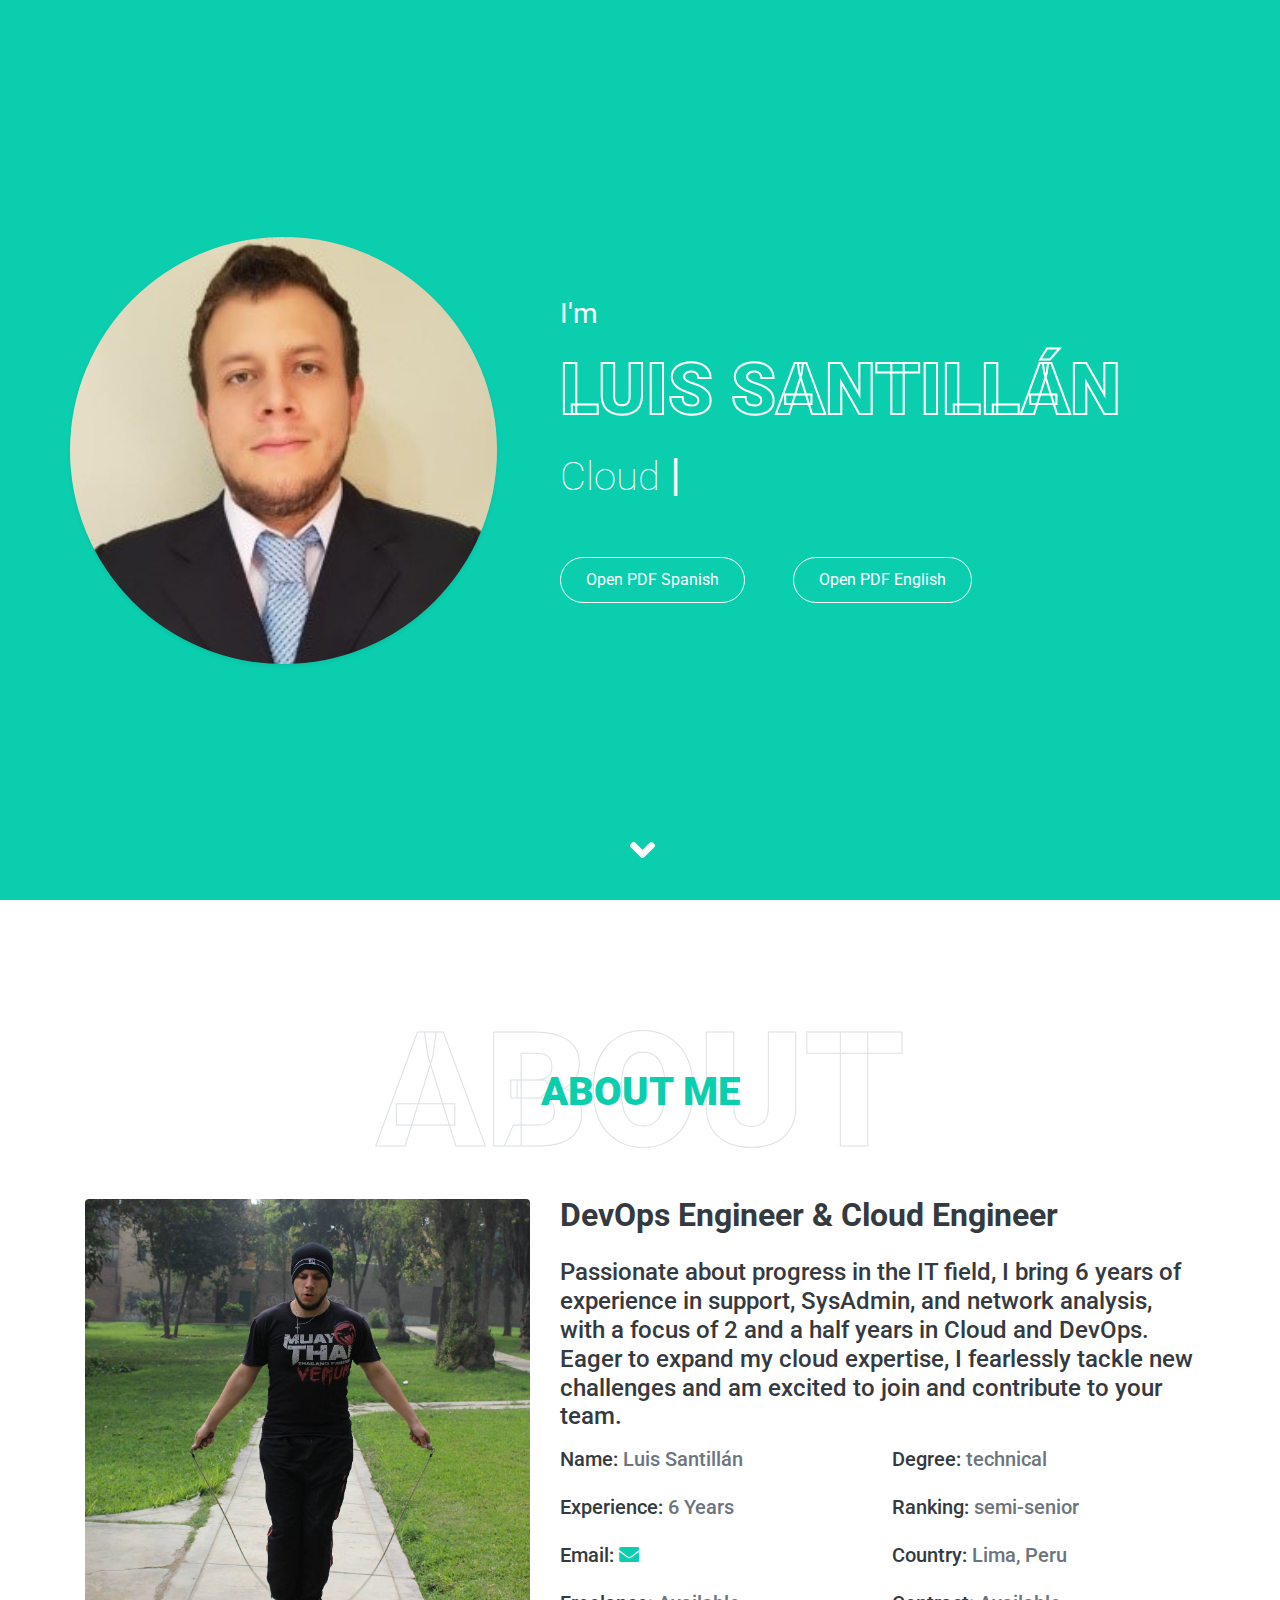
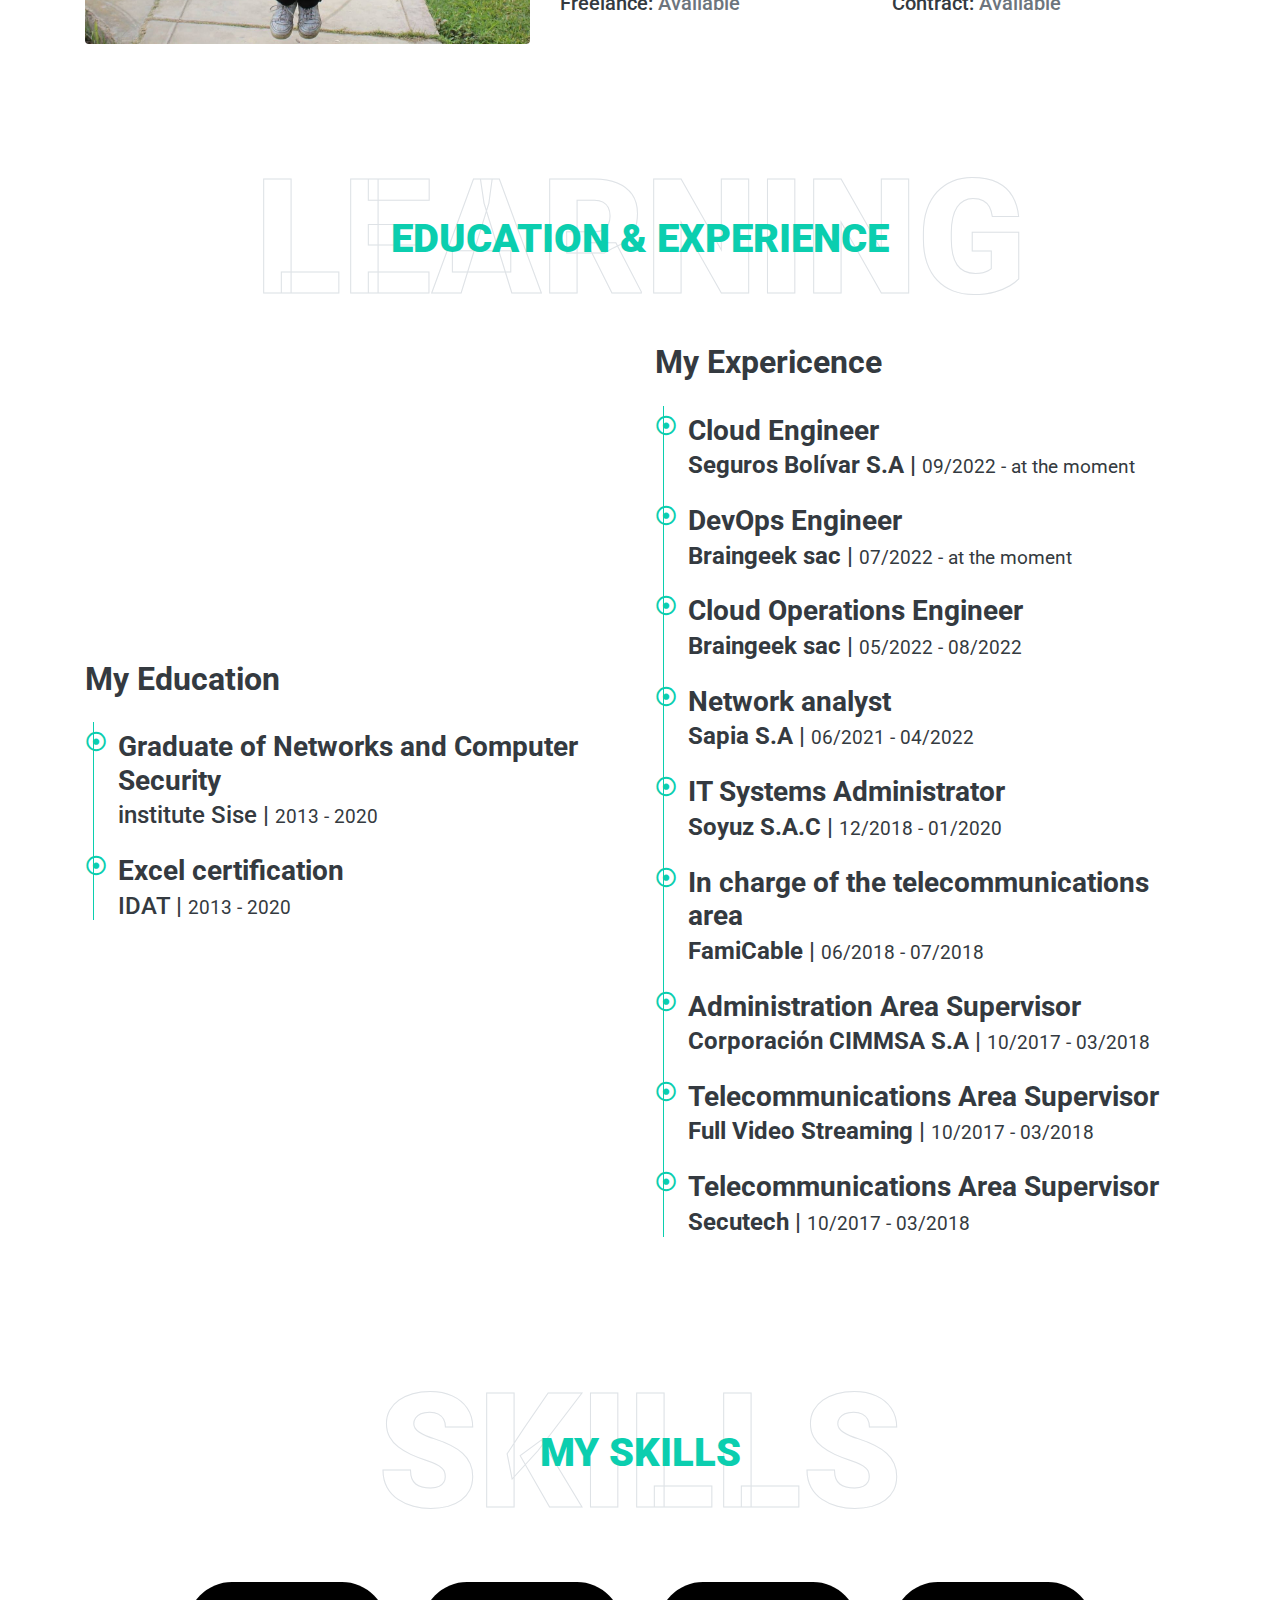
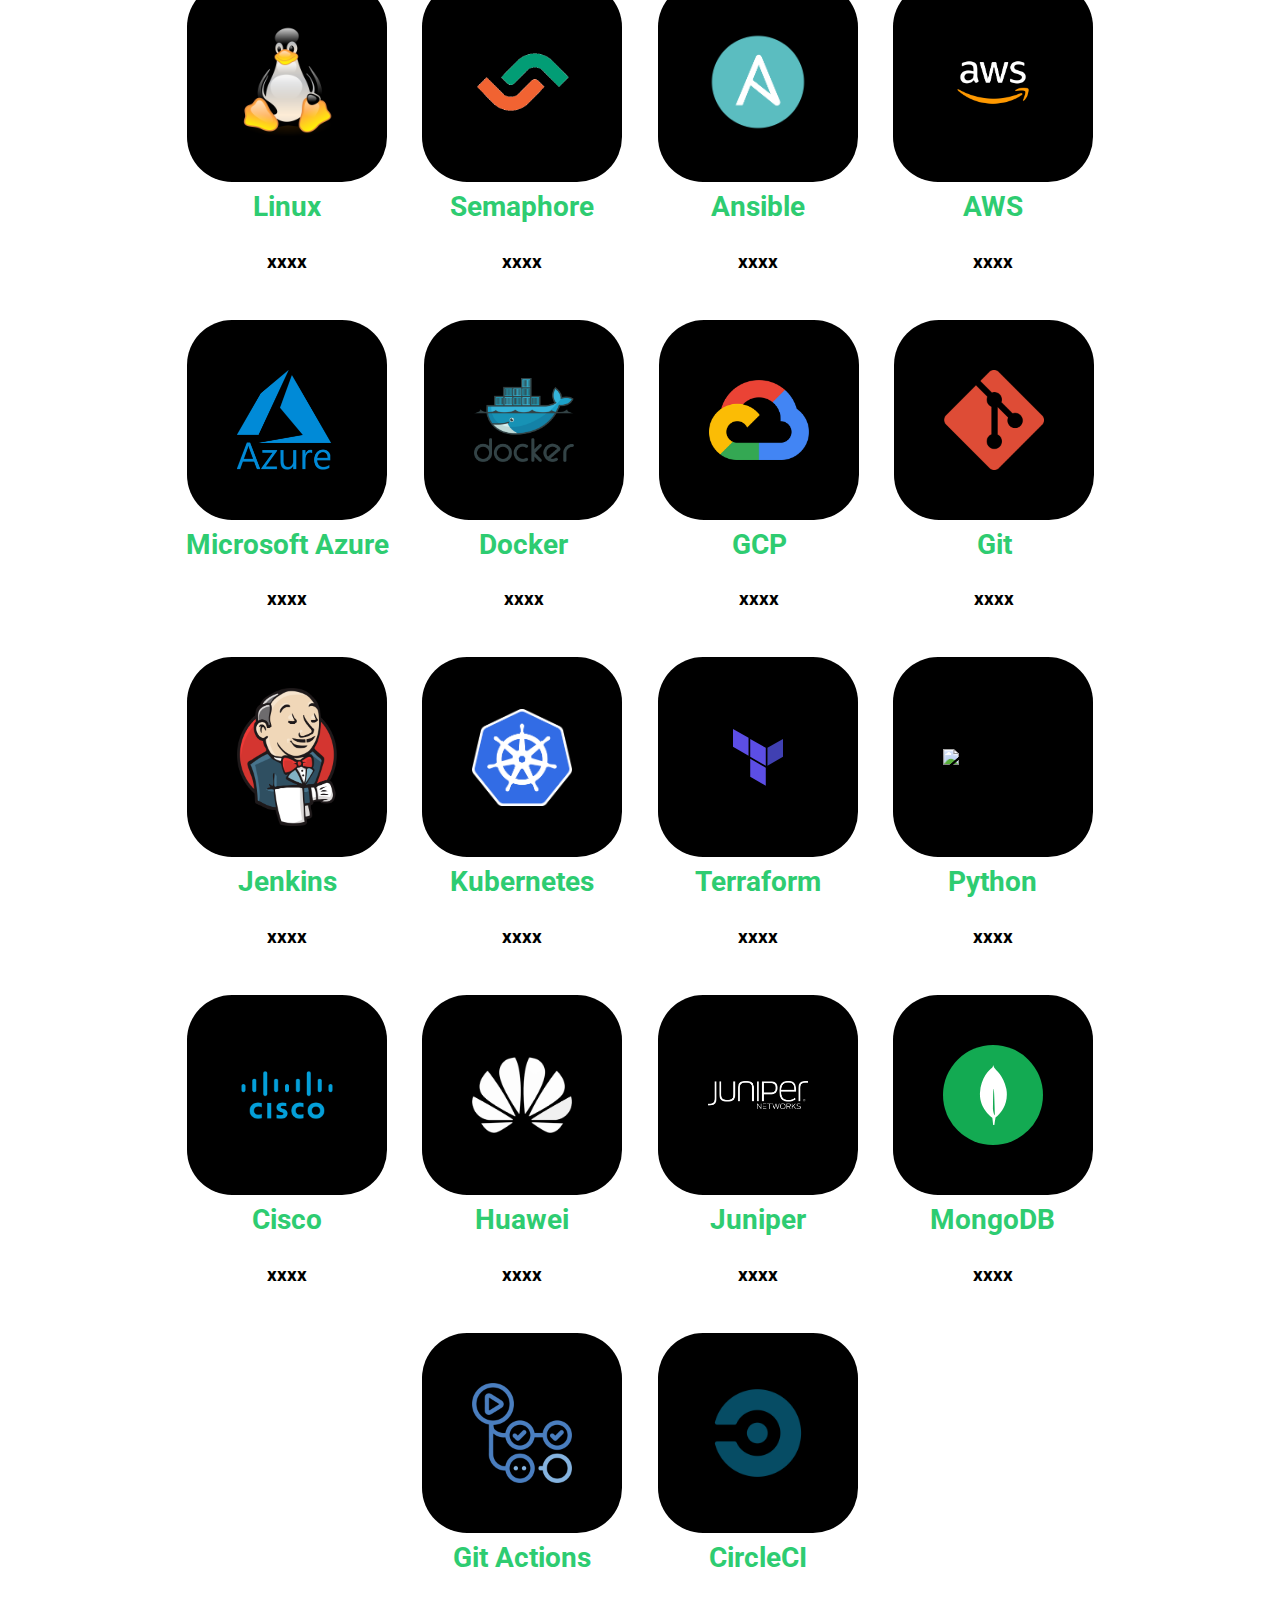
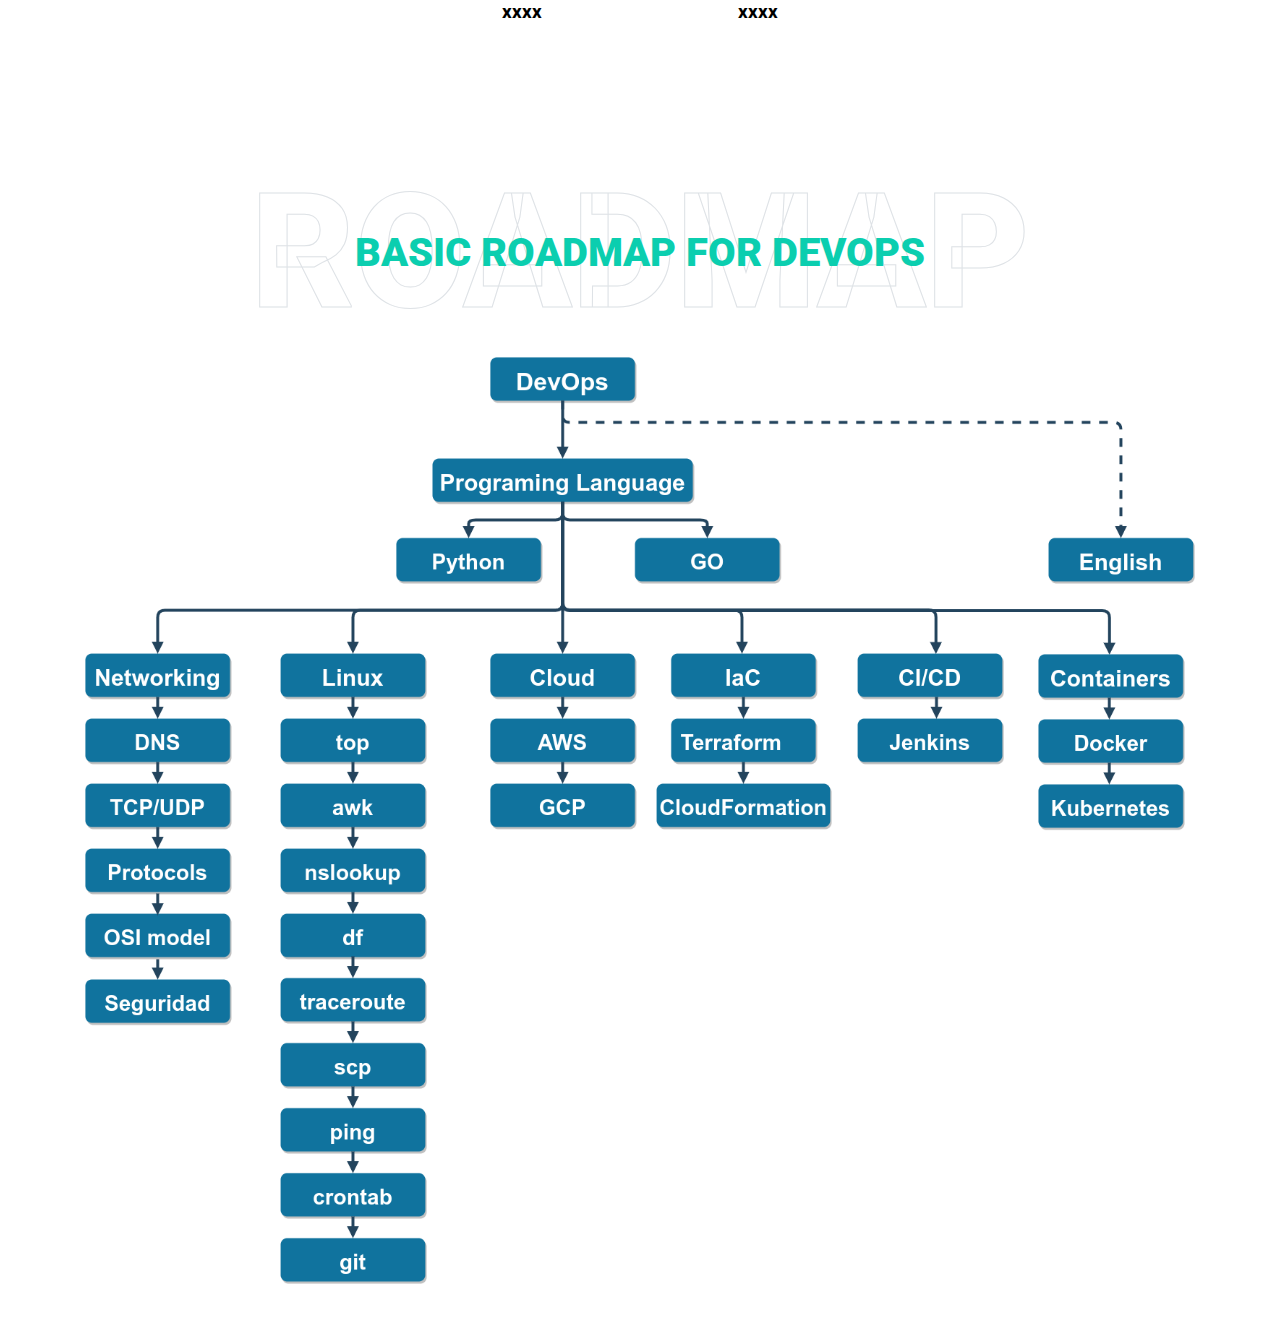
==== commit 2754e450: "Update index.html" ====
--- a/index.html
+++ b/index.html
@@ -53,7 +53,6 @@
                 <a href="#qualification" class="nav-item nav-link">Learning</a>
                 <a href="#skill" class="nav-item nav-link">Skill</a>
                 <a href="#Roadmap" class="nav-item nav-link">Roadmap</a> 
-                <a href="#Projects" class="nav-item nav-link">Projects</a>
             </div>
             <a class="btn btn-light btn-social mr-2" href="https://t.me/LuisSantillan01"><i class="fab fa-telegram"></i></a>
             <a class="btn btn-light btn-social mr-2" href="https://www.linkedin.com/in/luis-santill%C3%A1n-piedra-63922811a/"><i class="fab fa-linkedin-in"></i></a>
@@ -158,7 +157,7 @@
                         <div class="position-relative mb-4">
                             <i class="far fa-dot-circle text-primary position-absolute" style="top: 2px; left: -32px;"></i>
                             <h3 class="font-weight-bold mb-1">Cloud Engineer</h3>
-                            <h4 class="mb-2">Seguros Bolívar S.A | <small>09/2022 - at the moment</small></h4>
+                            <h4 class="mb-2"><strong>Seguros Bolívar S.A | <small>09/2022 - at the moment</small></h4>
                         </div>
                         <div class="position-relative mb-4">
                             <i class="far fa-dot-circle text-primary position-absolute" style="top: 2px; left: -32px;"></i>
@@ -407,63 +406,6 @@
 
     <a href="#" class="btn btn-outline-dark px-0 back-to-top"><i class="fa fa-angle-double-up"></i></a>
 
-    <!-- Projects image slide -->
-
-<!--    <div class="container-fluid py-5" id="Projects">
-        <div class="container">
-            <div class="position-relative d-flex align-items-center justify-content-center">
-                <h1 class="display-1 text-uppercase text-white" style="-webkit-text-stroke: 1px #dee2e6;">Projects</h1>
-                <h1 class="position-absolute text-uppercase text-primary"> Some projects</h1>
-            </div>
-    
-            <a href="argocd.html" class="row">
-                <div class="col-md-2">
-                    <img src="img/ArgoCD.svg" alt="HTML tutorial" style="width:42px;height:42px;">
-                </div>
-                <div class="col-md-10">
-                    <h2>Deploying Argo for Kubernetes</h2>
-                </div>
-            </a>
-    
-            <a href="Entorno-de-trabajo.html" class="row">
-                <div class="col-md-2">
-                    <img src="img/Linux-logo.png" alt="HTML tutorial" style="width:42px;height:42px;">
-                </div>
-                <div class="col-md-10">
-                    <h2>Work environment for Linux</h2>
-                </div>
-            </a>
-    
-            <a href="iac for aws.html" class="row">
-                <div class="col-md-2">
-                    <img src="Skills/Cloud & Devops/AWS.png" alt="HTML tutorial" style="width:42px;height:42px;">
-                </div>
-                <div class="col-md-10">
-                    <h2>Iac for AWS</h2>
-                </div>
-            </a>
-    
-            <a href="DIgram for Python.html" class="row">
-                <div class="col-md-2">
-                    <img src="https://jcerme.com/portfolio/img/skills/Python.svg" alt="HTML tutorial" style="width:42px;height:42px;">
-                </div>
-                <div class="col-md-10">
-                    <h2>Architecture diagrams in Python</h2>
-                </div>
-            </a>
-    
-            <a href="iac for gcp.html" class="row">
-                <div class="col-md-2">
-                    <img src="Skills/Cloud & Devops/gcp.png" alt="HTML tutorial" style="width:42px;height:42px;">
-                </div>
-                <div class="col-md-10">
-                    <h2>Iac for Google</h2>
-                </div>
-            </a>
-        </div>
-    </div> -->
-    
-    
     <!-- JavaScript Libraries -->
 
     <script src="https://code.jquery.com/jquery-3.4.1.min.js"></script>
@@ -486,4 +428,4 @@
 
 </body>
 
-</html>+</html>
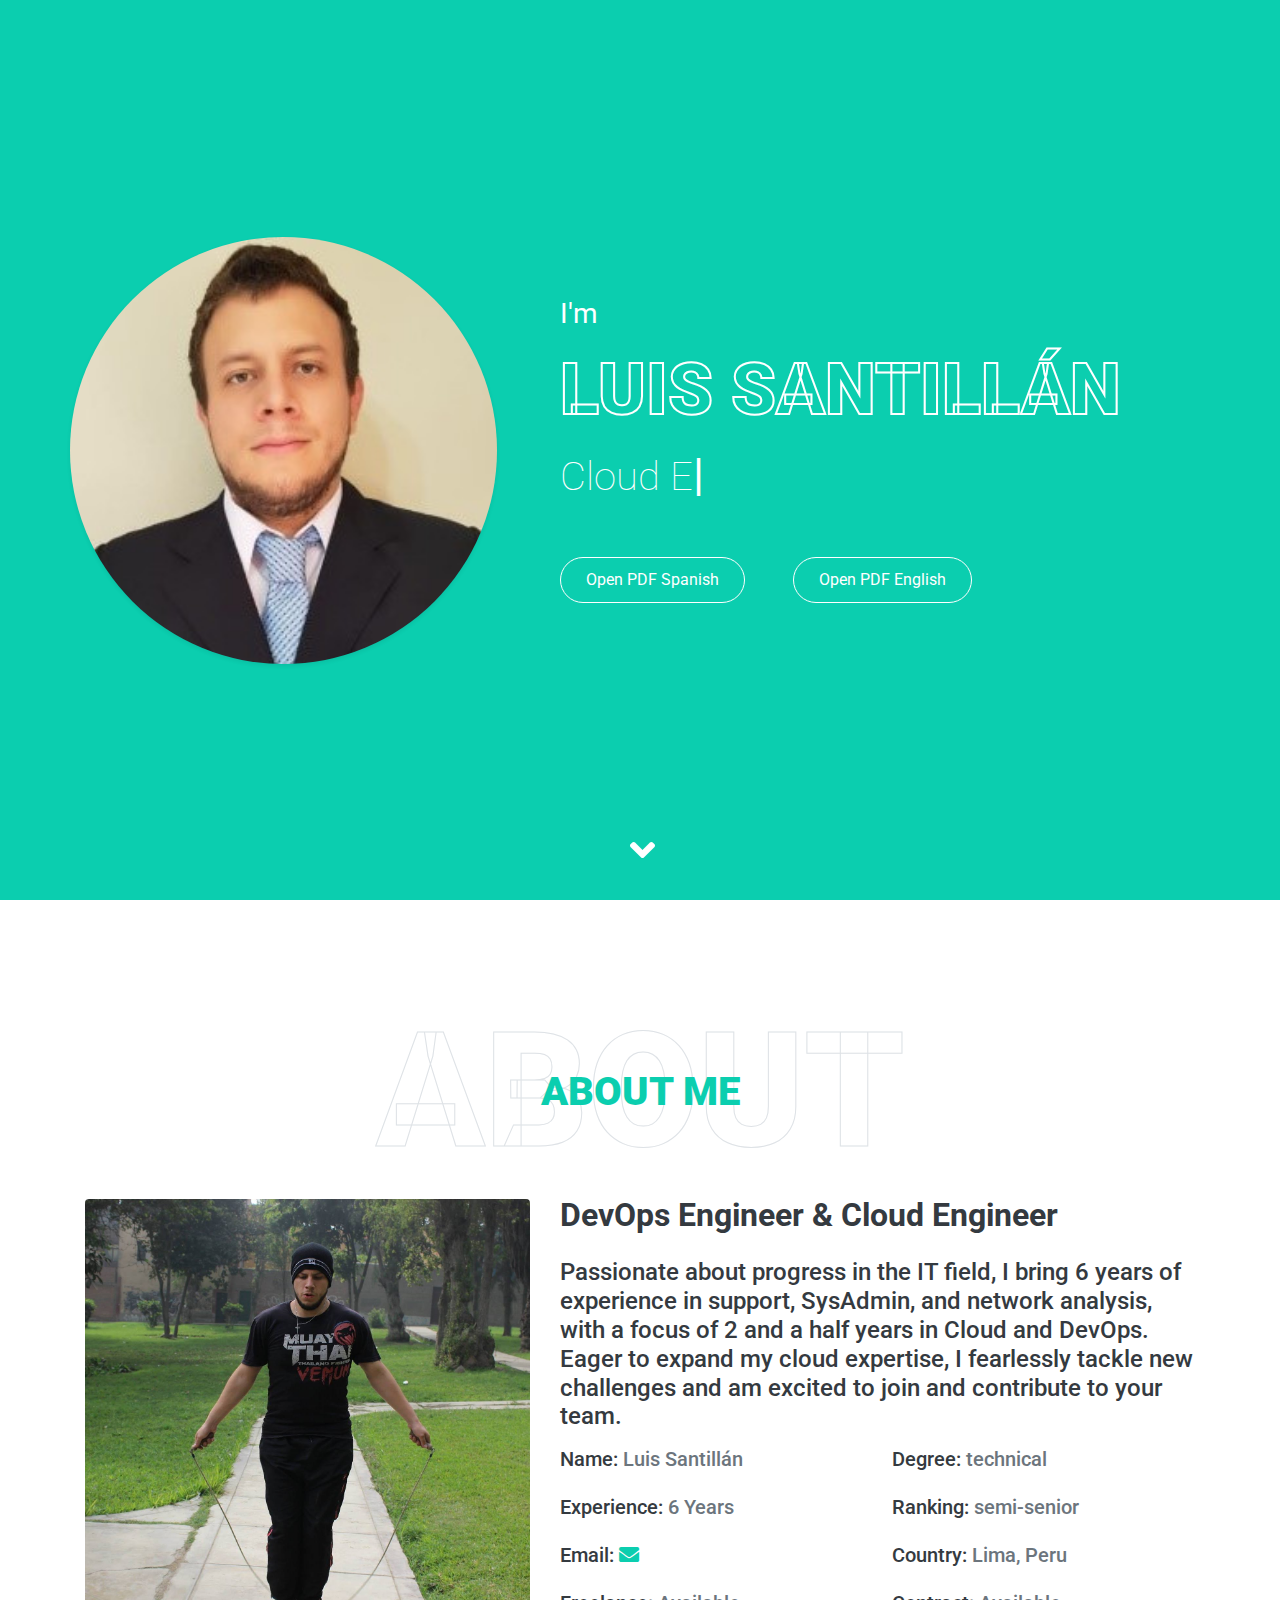
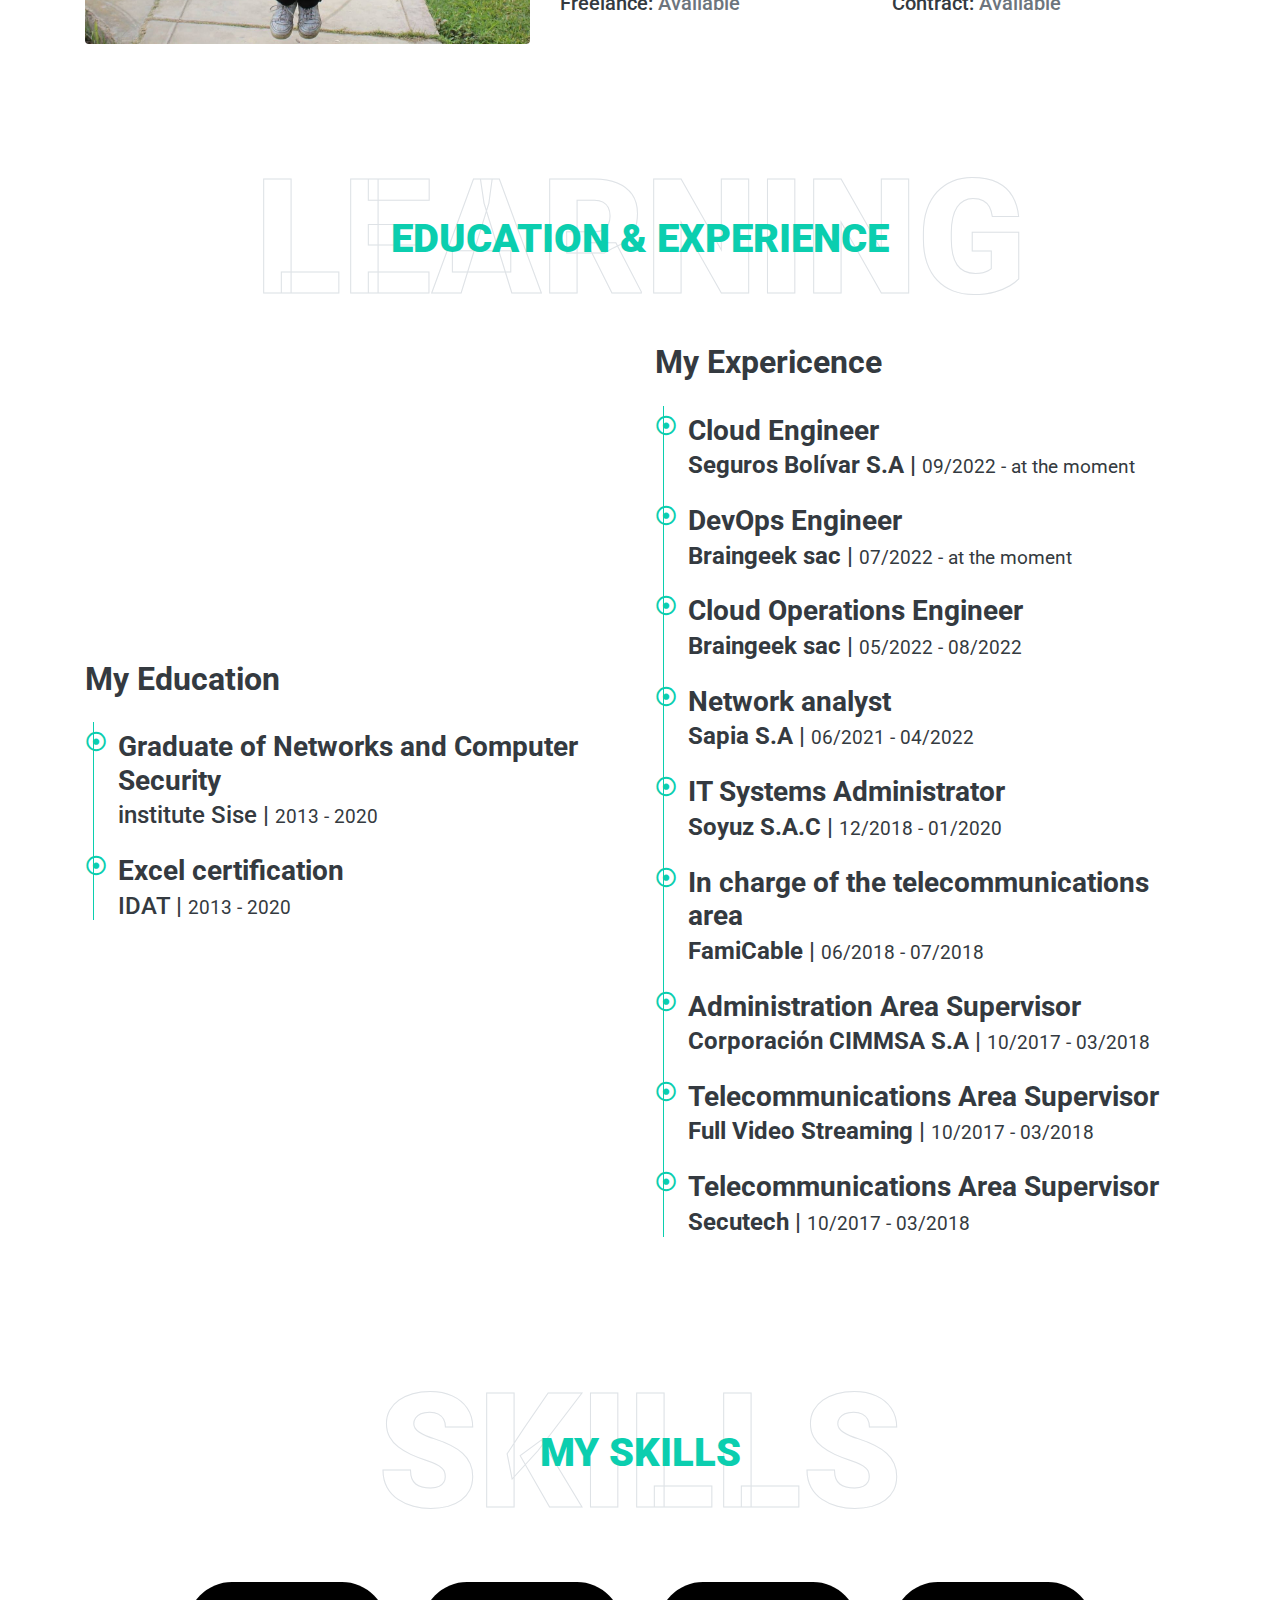
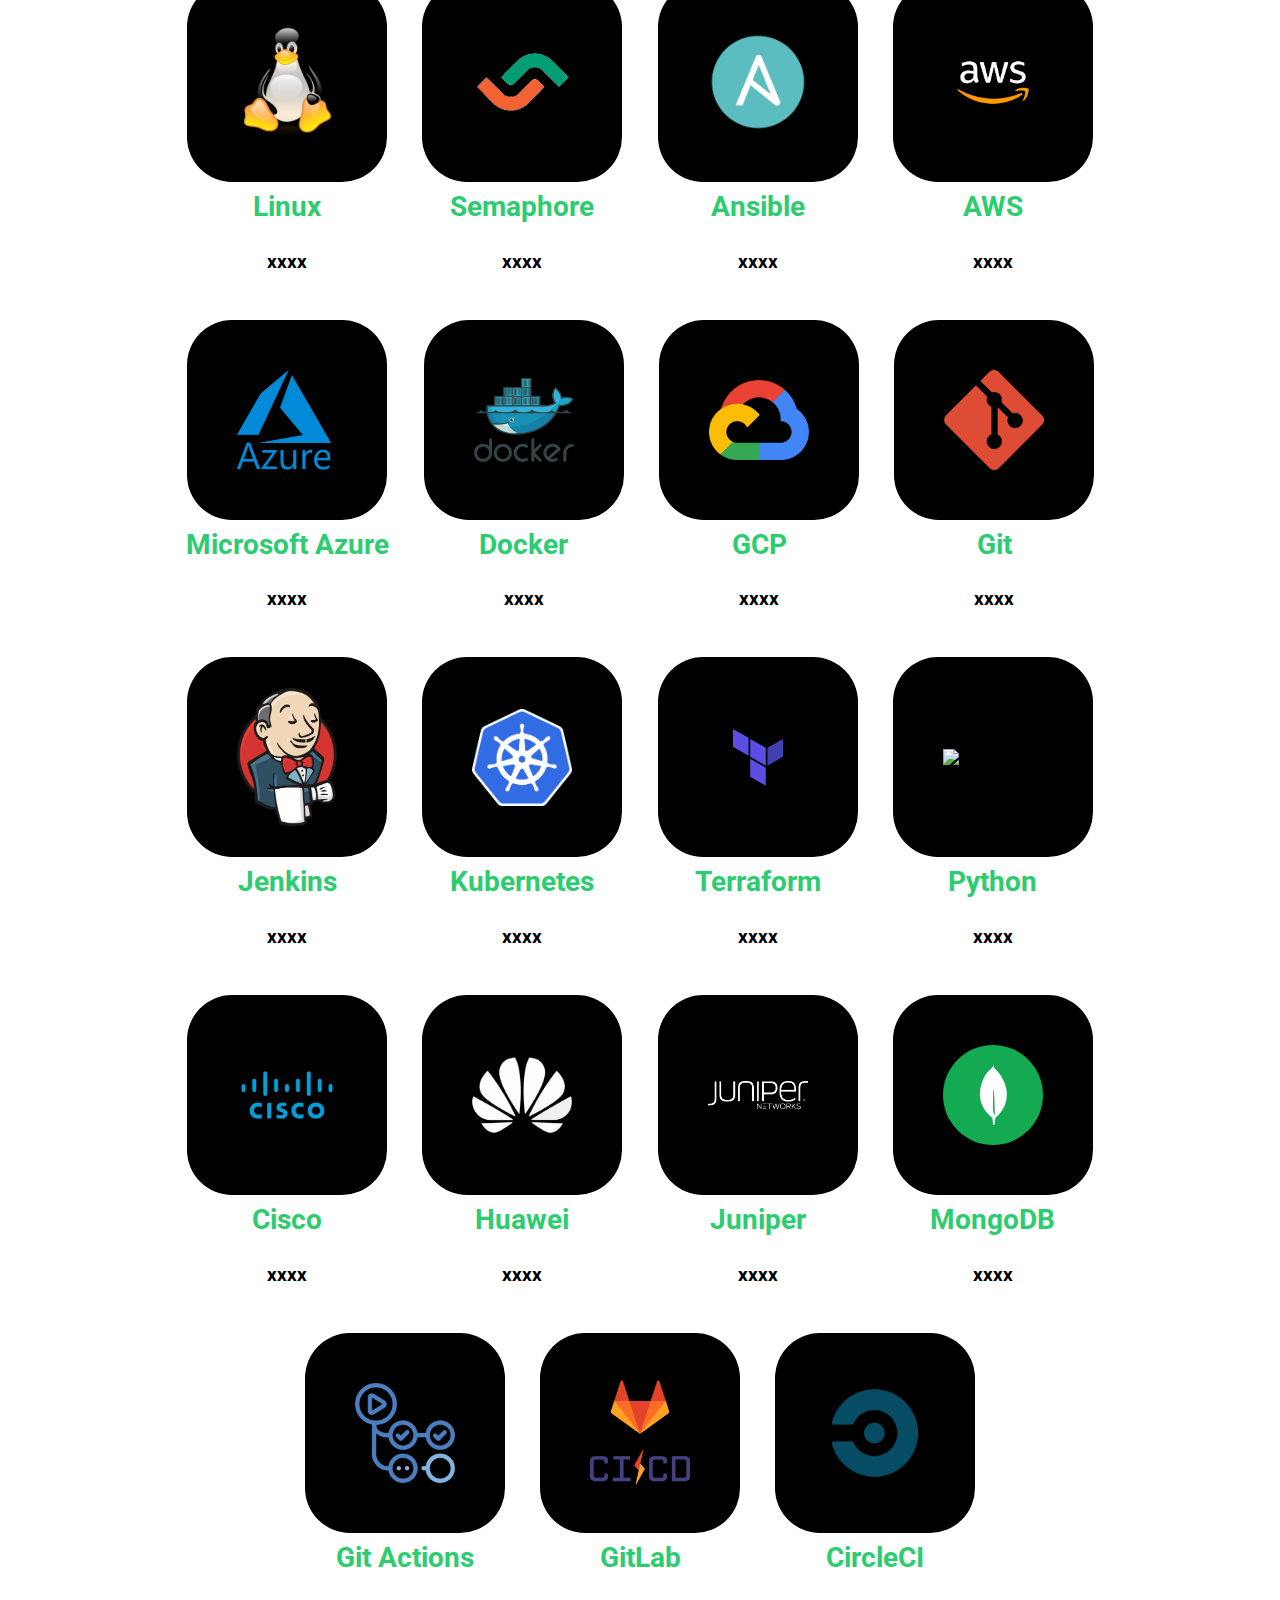
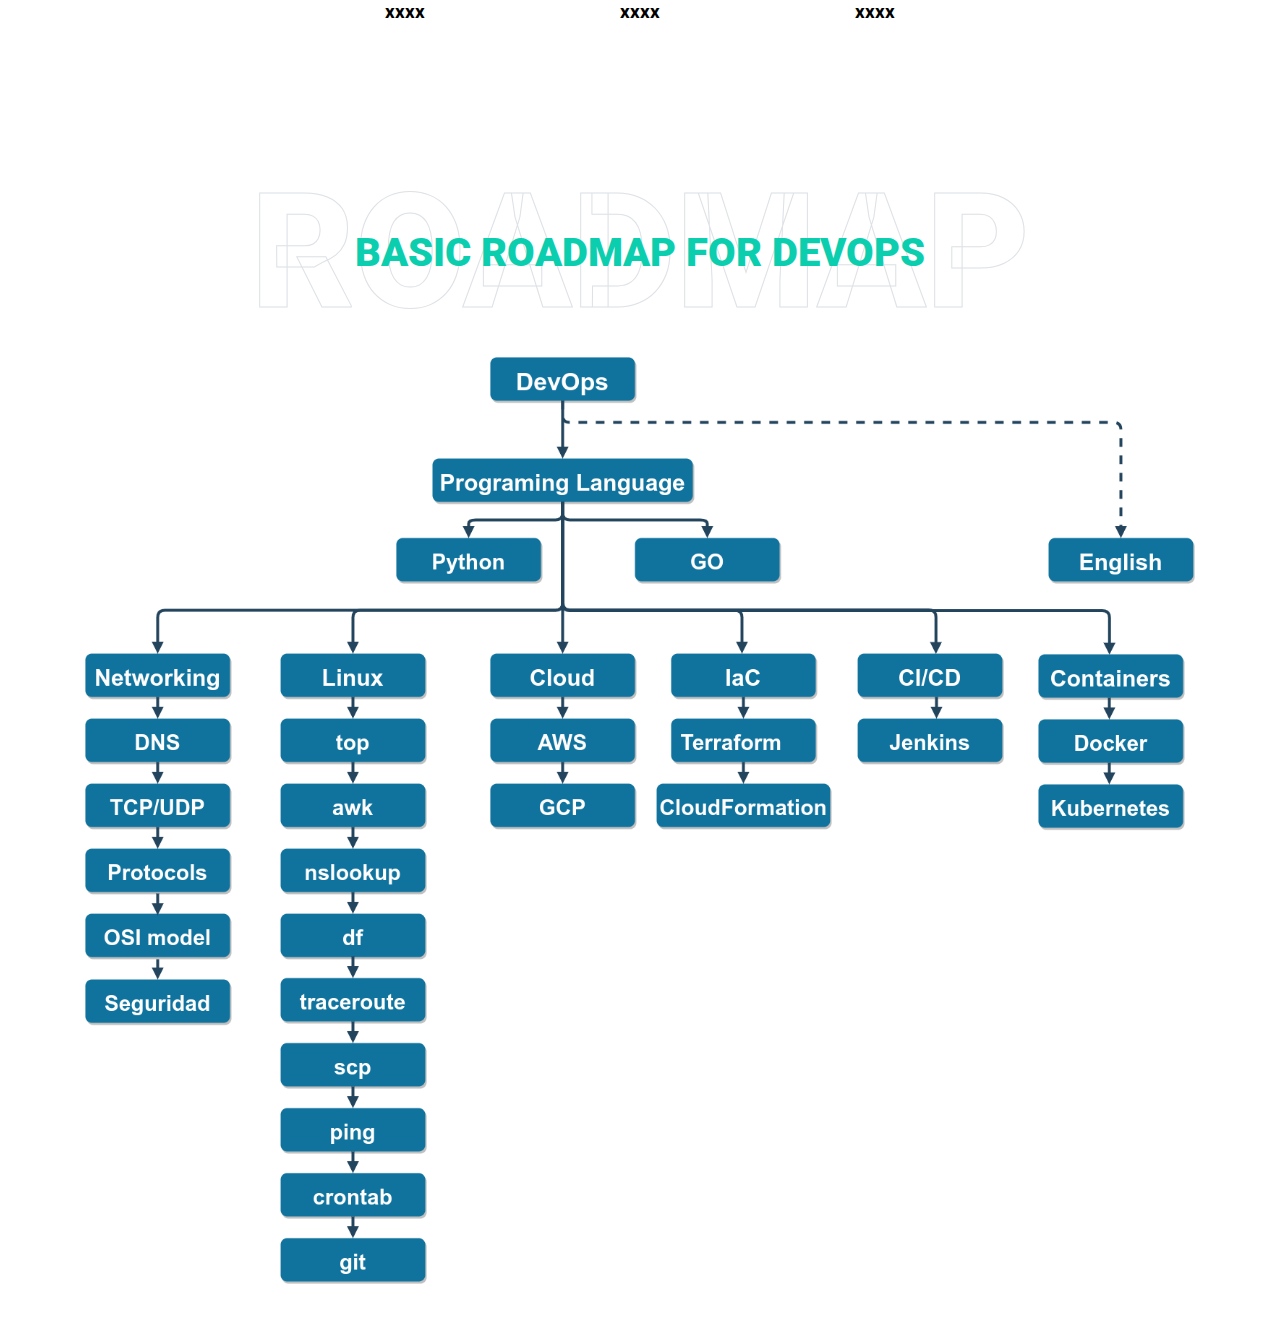
==== commit c73a0fa9: "update skills" ====
--- a/index.html
+++ b/index.html
@@ -363,7 +363,7 @@
             <div class="skill-box">
                 <div class="skill-title">
                     <div class="img">
-                        <img src="Skills/Developer/github-actions.png" class="skill-icon">
+                        <img src="Skills/Cloud & Devops/github-actions.png" class="skill-icon">
                     </div>
                     <h3>Git Actions</h3>
                 </div>
@@ -372,7 +372,16 @@
             <div class="skill-box">
                 <div class="skill-title">
                     <div class="img">
-                        <img src="Skills/Developer/circleci.png" class="skill-icon">
+                        <img src="Skills/Cloud & Devops/gitlab.png" class="skill-icon">
+                    </div>
+                    <h3>GitLab</h3>
+                </div>
+                <p> xxxx </p>
+            </div>
+            <div class="skill-box">
+                <div class="skill-title">
+                    <div class="img">
+                        <img src="Skills/Cloud & Devops/circleci.png" class="skill-icon">
                     </div>
                     <h3>CircleCI</h3>
                 </div>
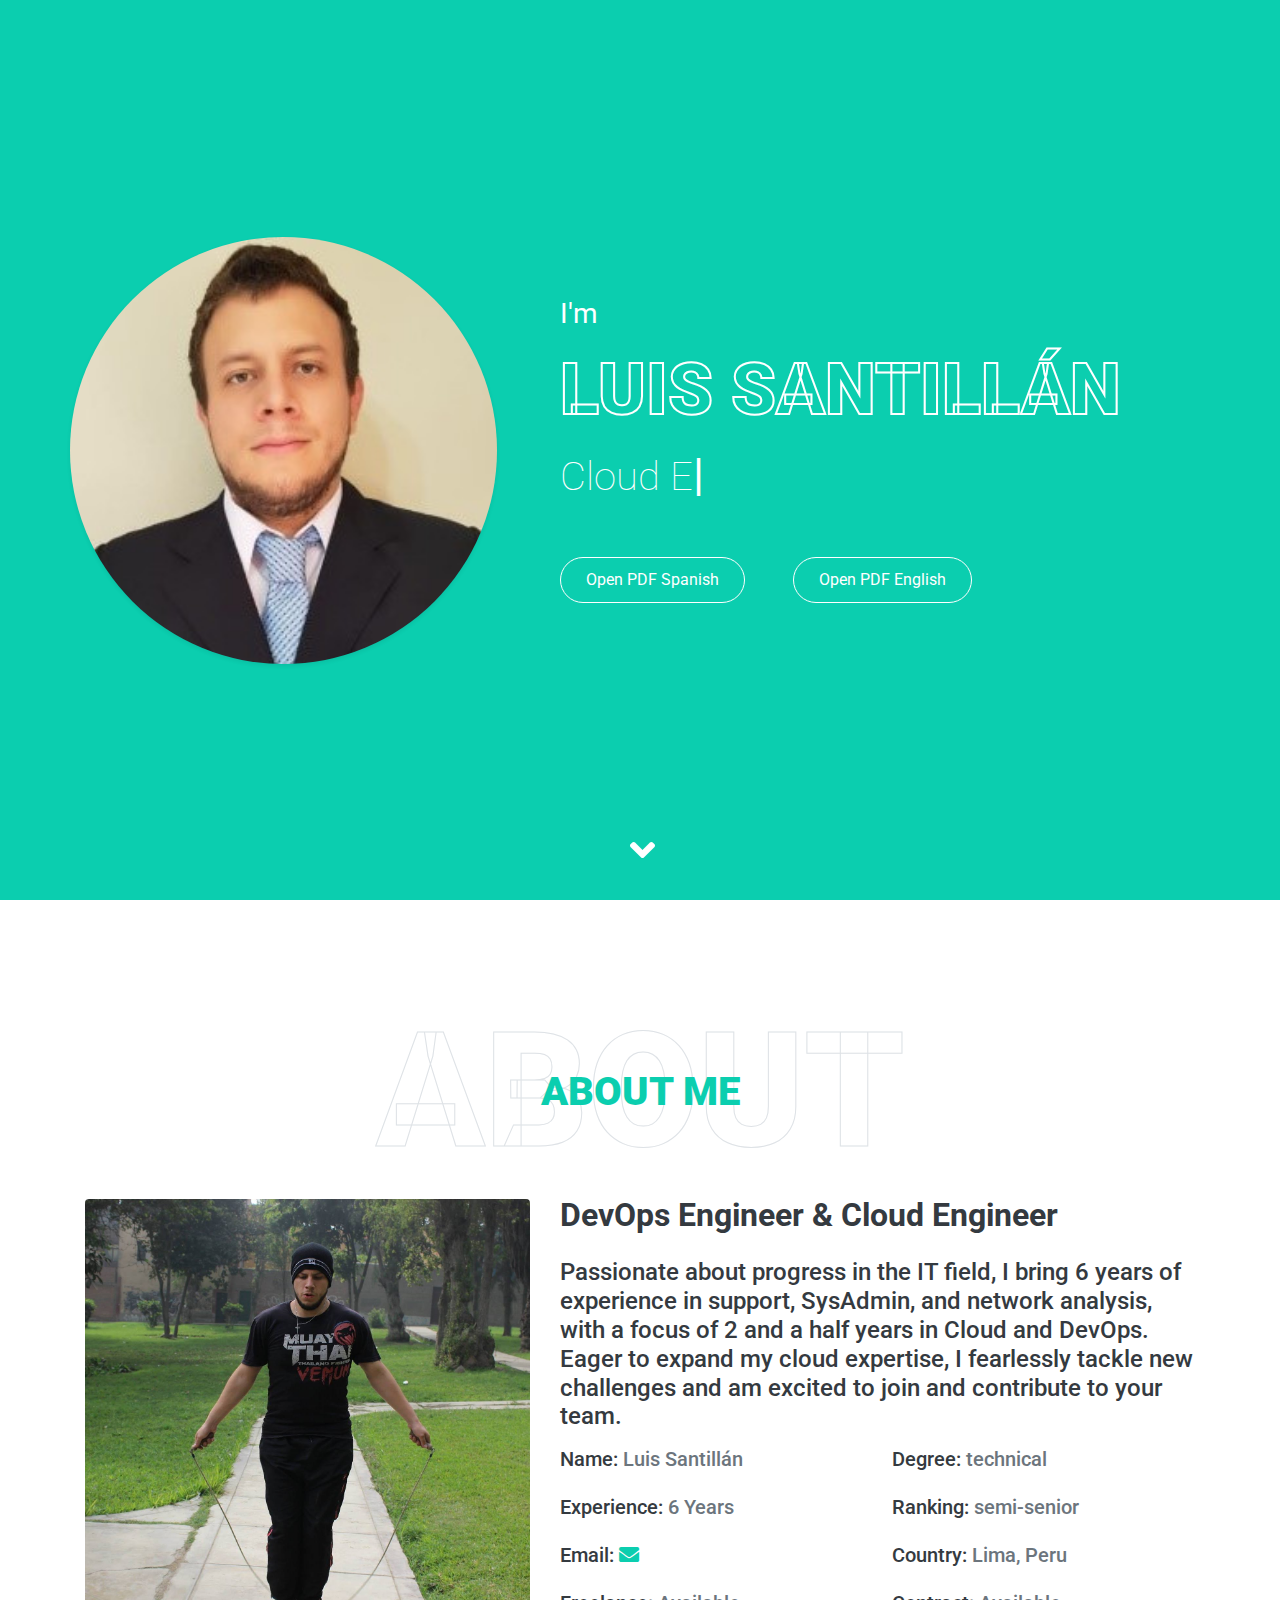
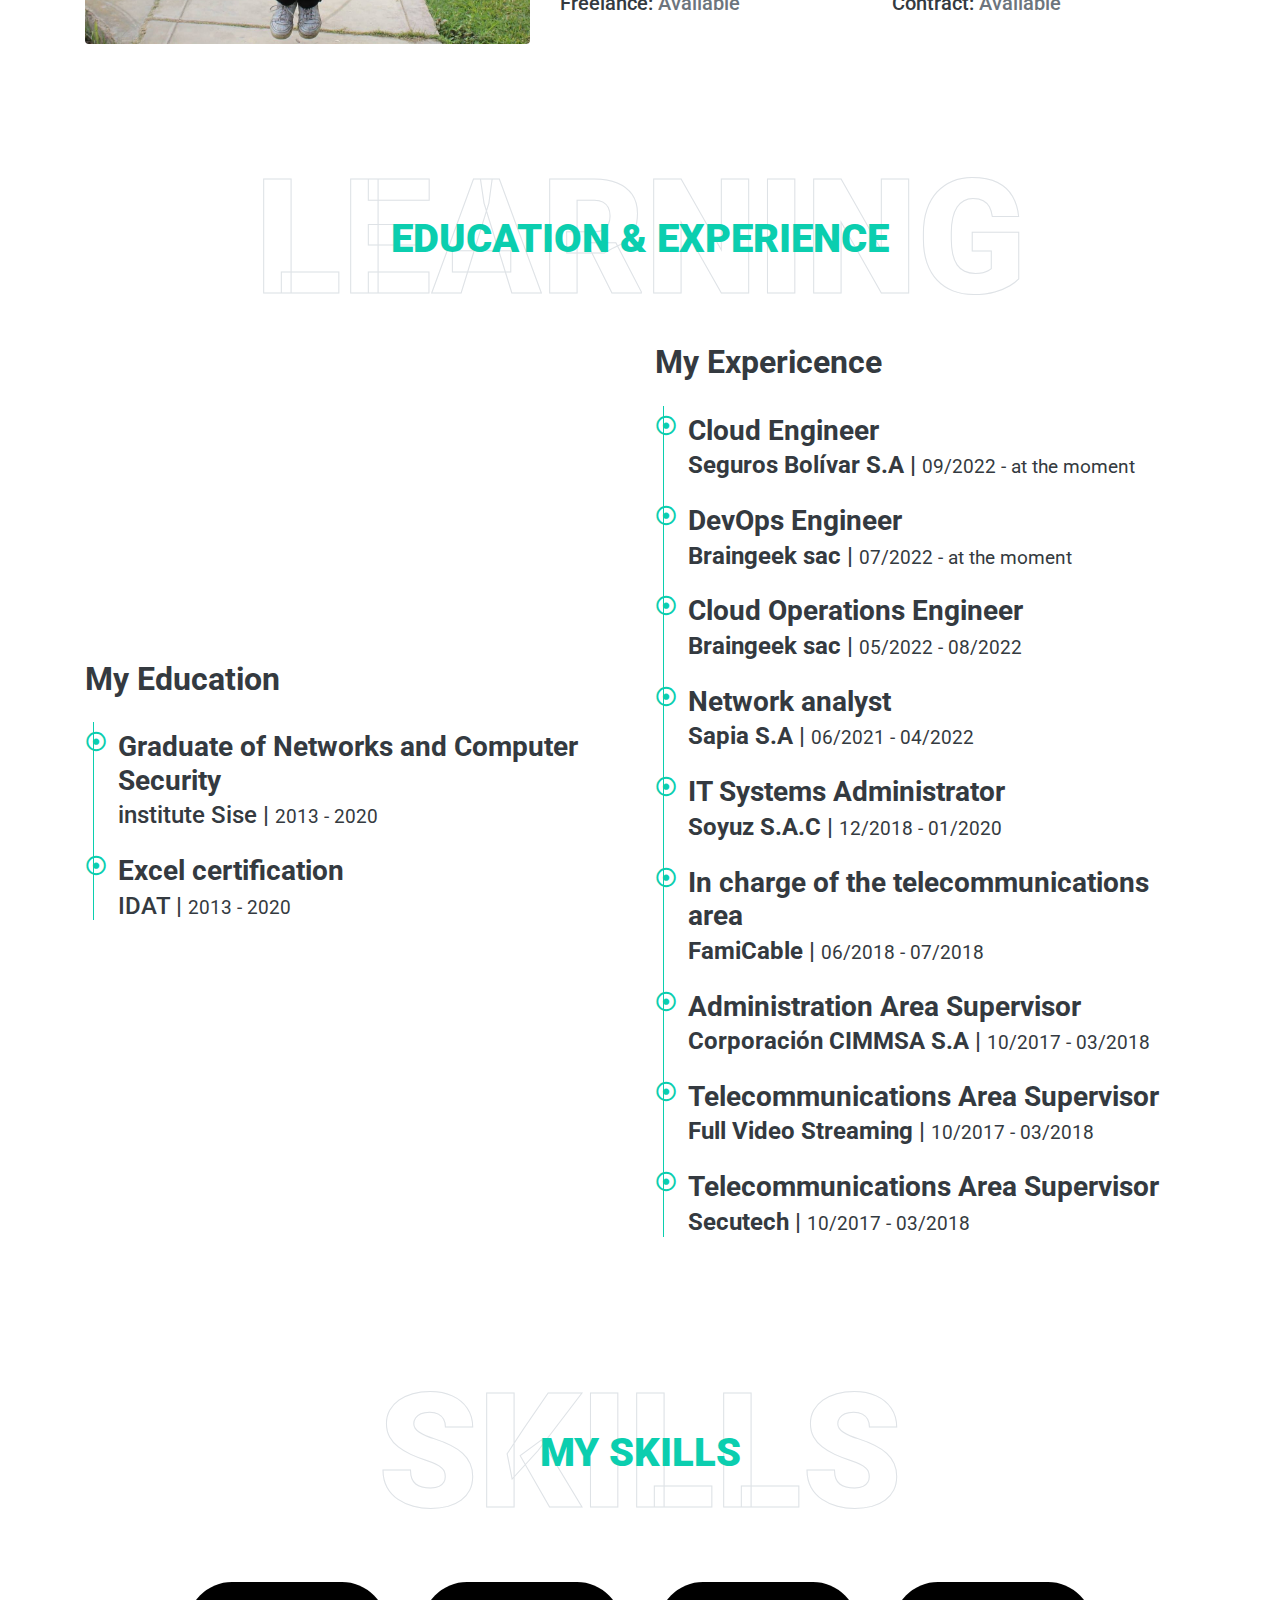
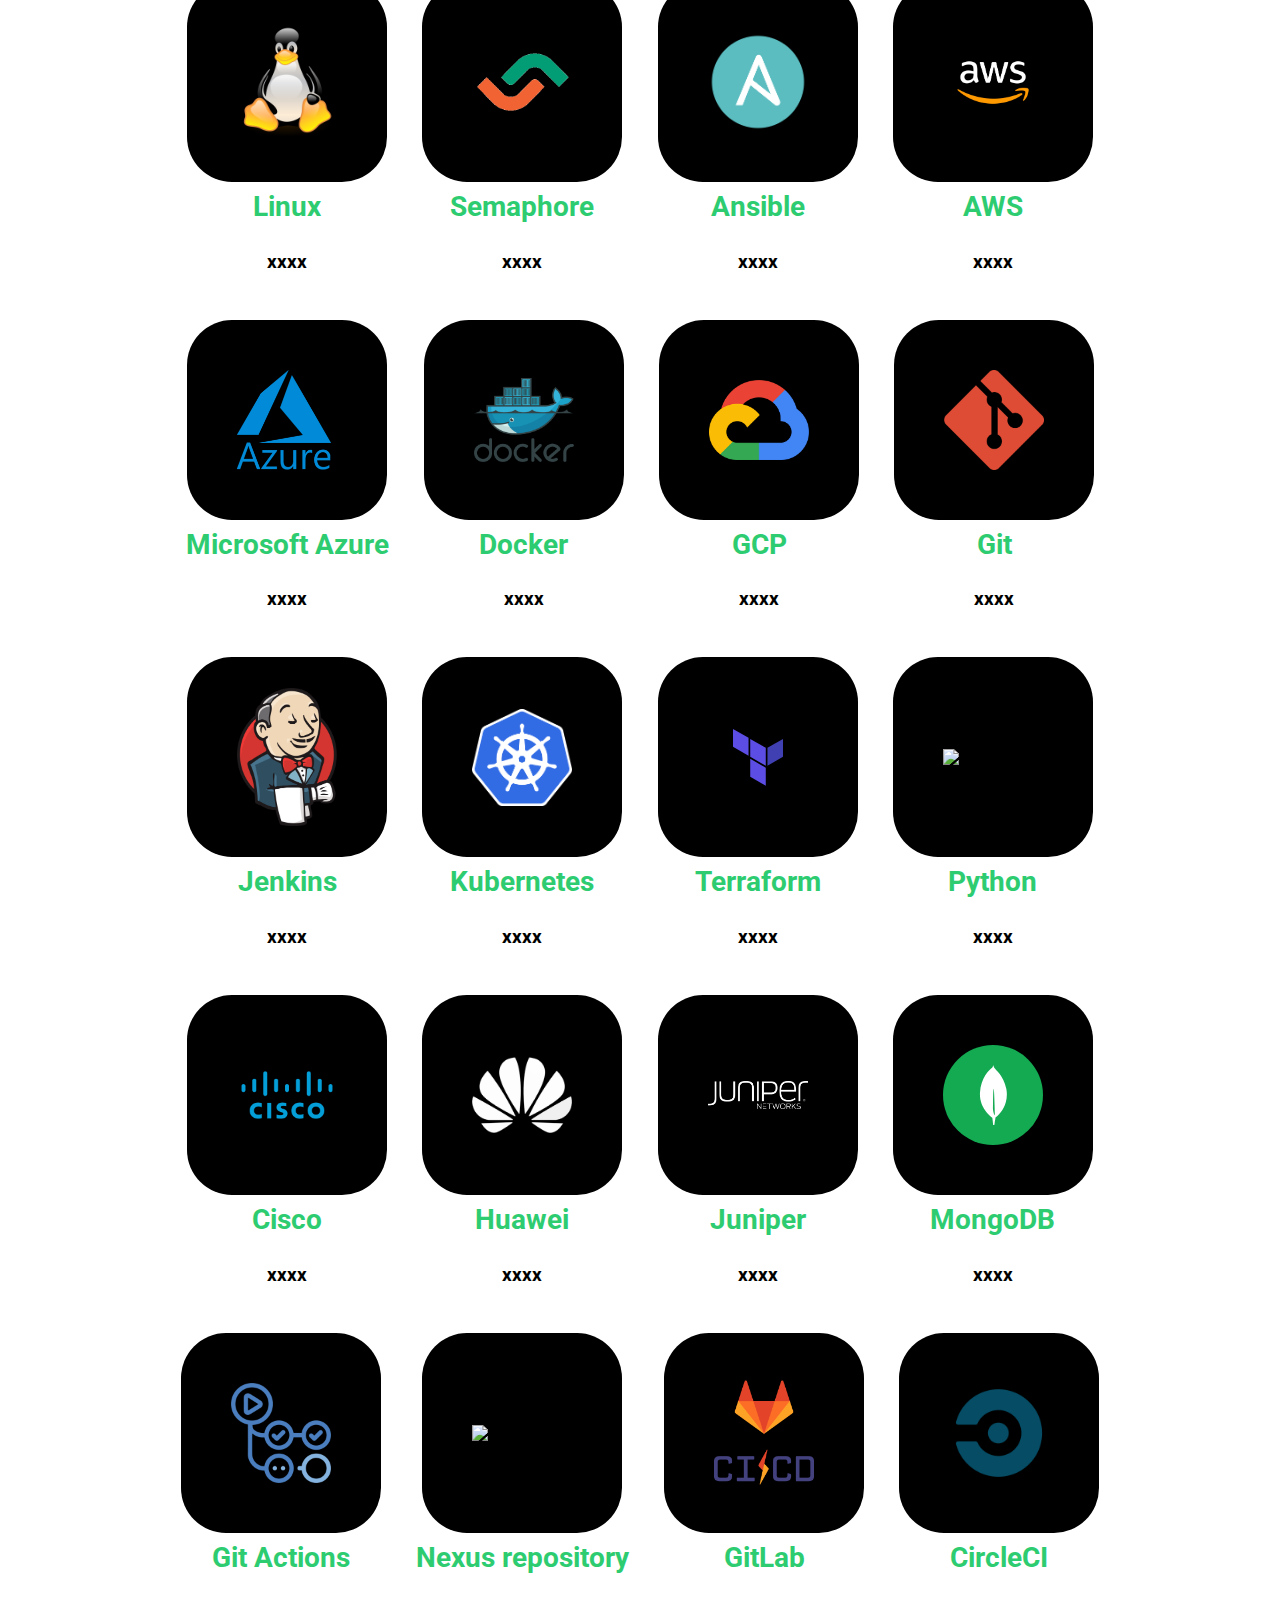
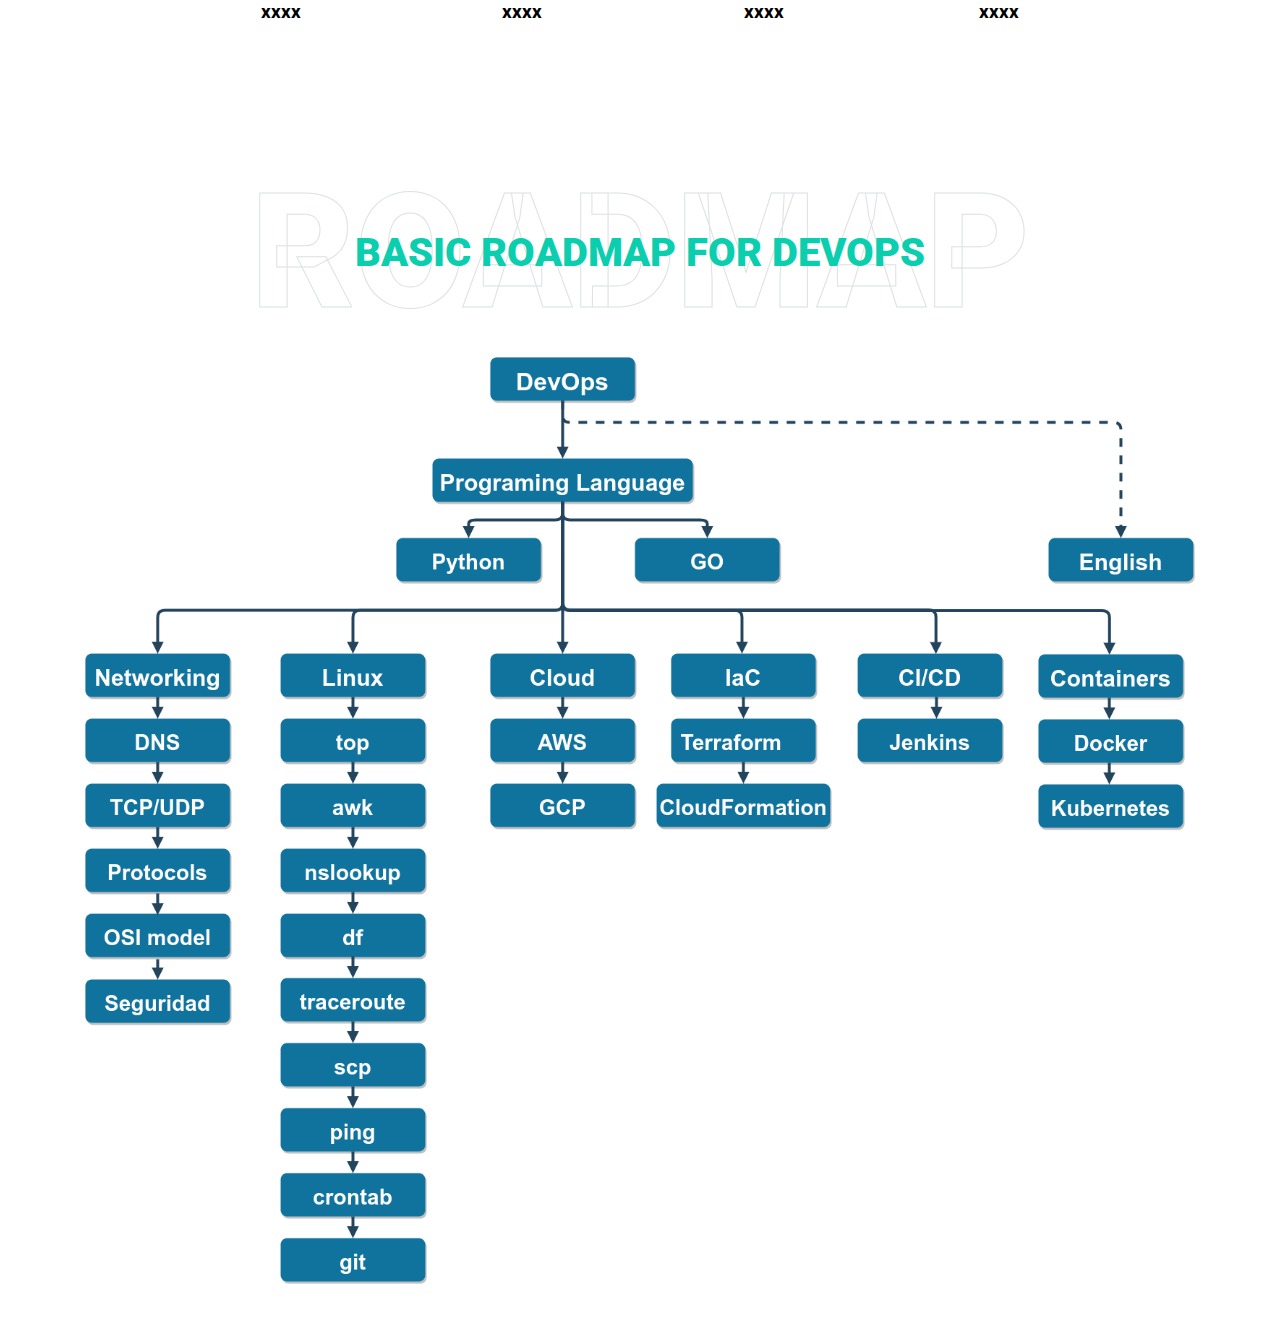
==== commit 6ab8a08a: "update skills" ====
--- a/index.html
+++ b/index.html
@@ -372,6 +372,15 @@
             <div class="skill-box">
                 <div class="skill-title">
                     <div class="img">
+                        <img src="Skills/Cloud & Devops/nexus.png" class="skill-icon">
+                    </div>
+                    <h3>Nexus repository</h3>
+                </div>
+                <p> xxxx </p>
+            </div>
+            <div class="skill-box">
+                <div class="skill-title">
+                    <div class="img">
                         <img src="Skills/Cloud & Devops/gitlab.png" class="skill-icon">
                     </div>
                     <h3>GitLab</h3>
